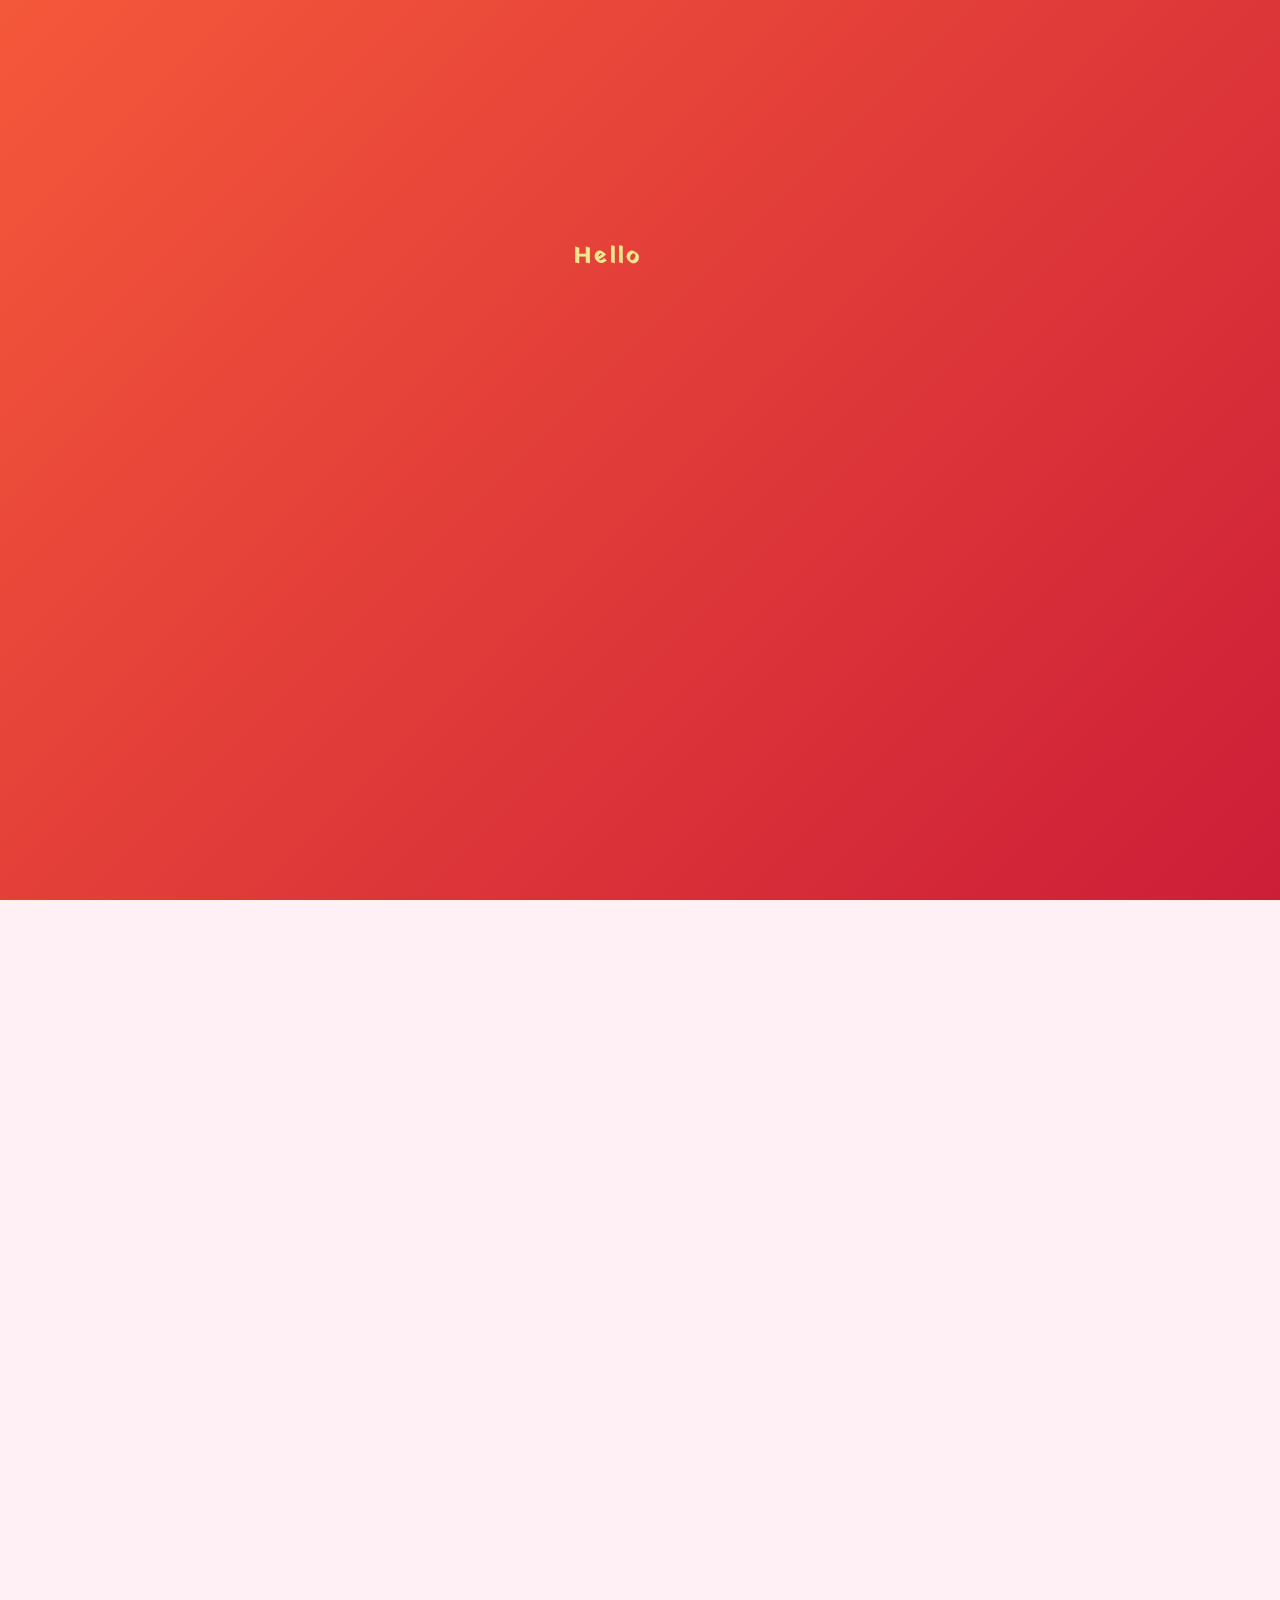
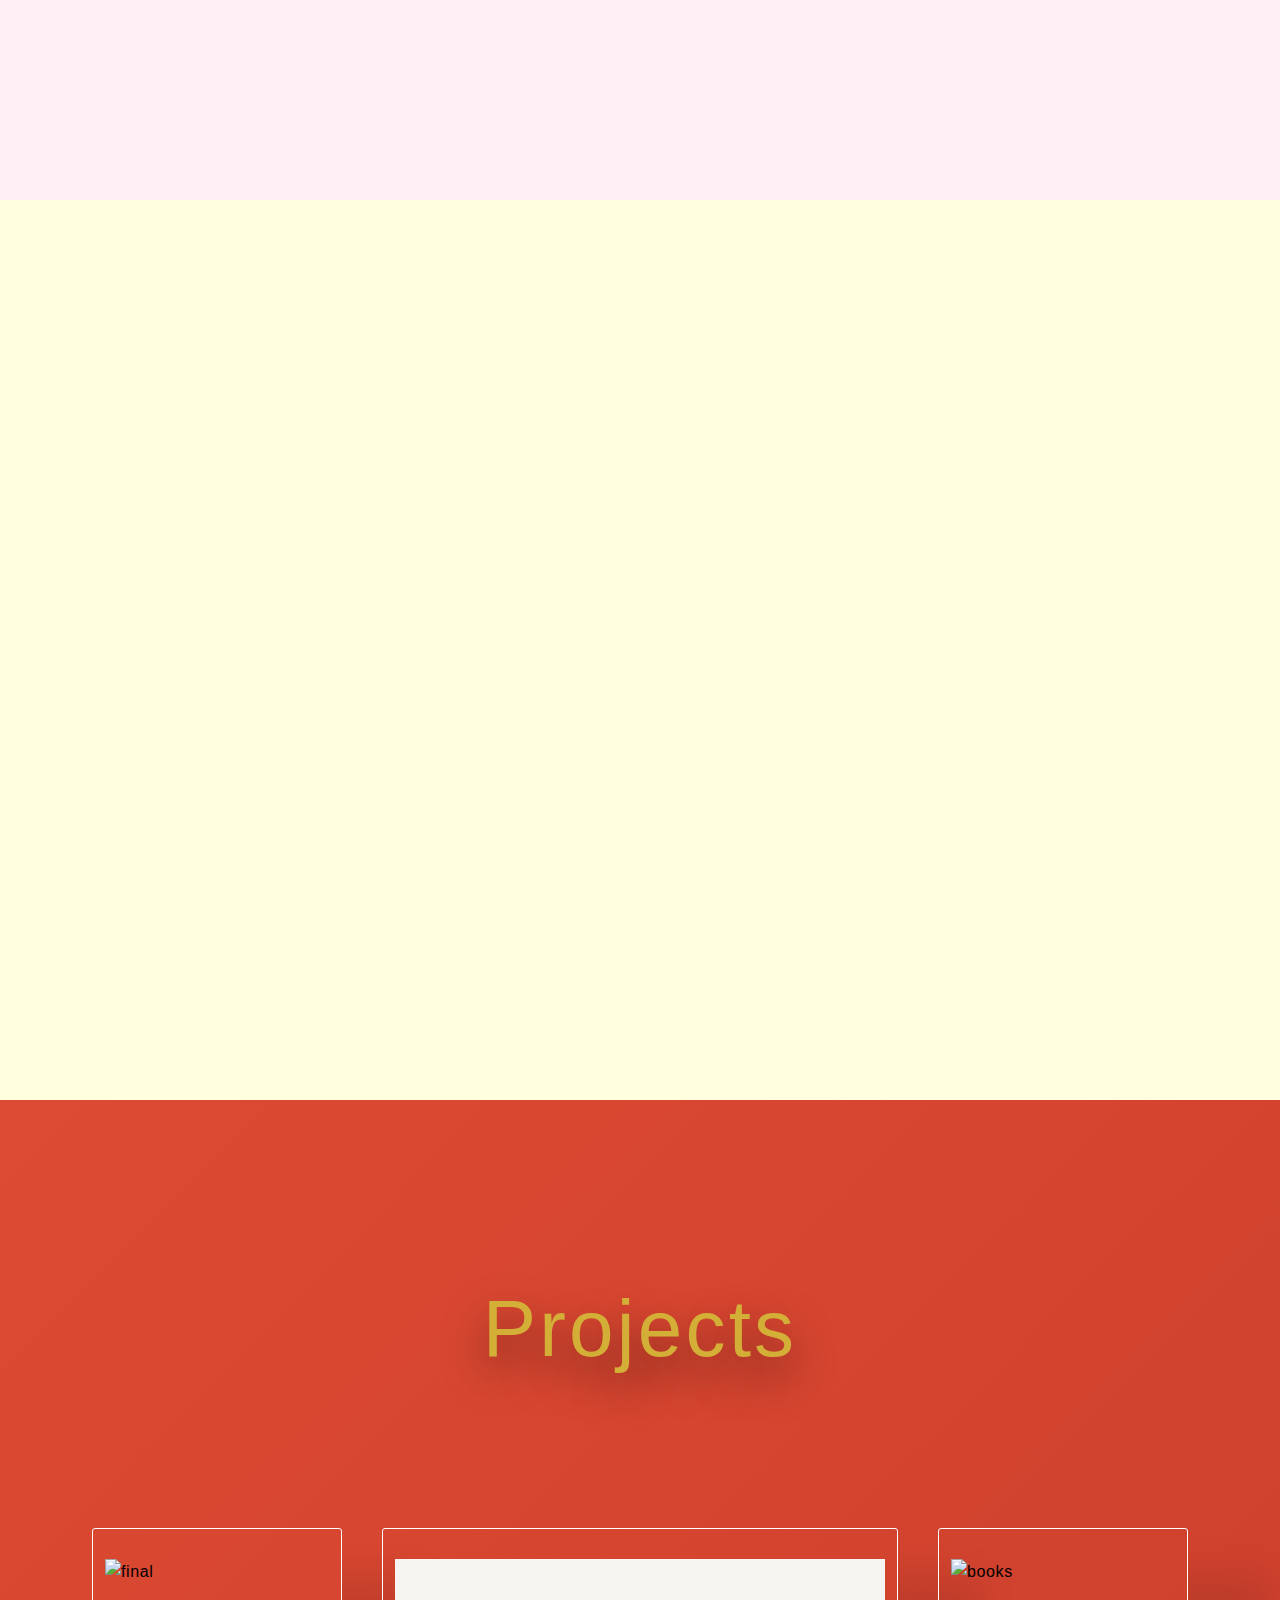
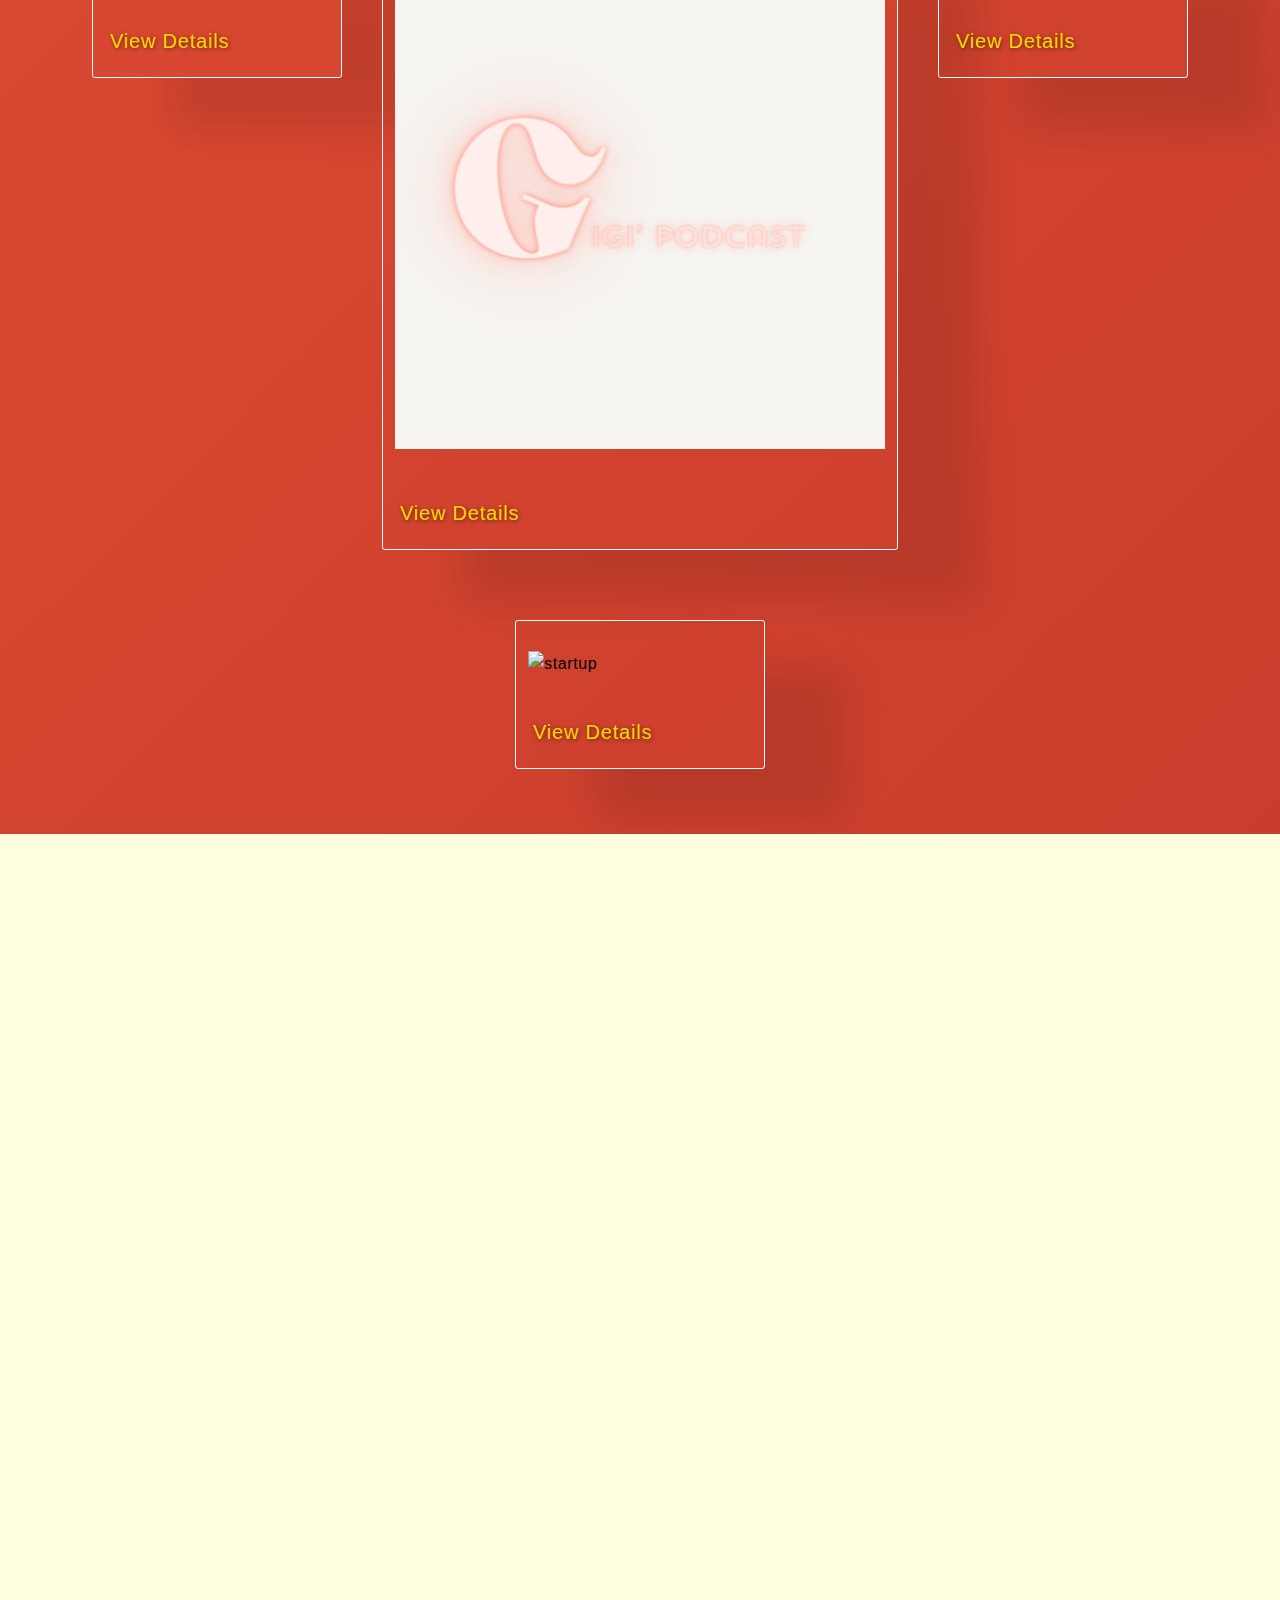
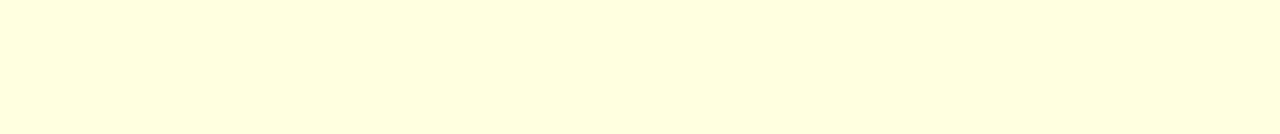
==== index.html @ 216051d7 "new" ====
<!DOCTYPE html>
<html>
 <head>
  <meta charset="utf-8">
  <meta name="viewport" content="initial-scale=1, width=device-width">
  <link rel="preconnect" href="https://fonts.googleapis.com">
  <link rel="preconnect" href="https://fonts.gstatic.com" crossorigin>
  <link href="https://fonts.googleapis.com/css2?family=Yatra+One&display=swap" rel="stylesheet">
  <link rel="stylesheet" href="https://cdnjs.cloudflare.com/ajax/libs/font-awesome/4.7.0/css/font-awesome.min.css">
  <script src="https://kit.fontawesome.com/528f354b3f.js" crossorigin="anonymous"></script>
  <link href="https://cdn.jsdelivr.net/npm/bootstrap@5.1.3/dist/css/bootstrap.min.css" integrity="sha384-1BmE4kWBq78iYhFldvKuhfTAU6auU8tT94WrHftjDbrCEXSU1oBoqyl2QvZ6jIW3" rel="stylesheet">
  <script src="https://cdn.jsdelivr.net/npm/bootstrap@5.1.3/dist/js/bootstrap.bundle.min.js" integrity="sha384-ka7Sk0Gln4gmtz2MlQnikT1wXgYsOg+OMhuP+IlRH9sENBO0LRn5q+8nbTov4+1p"></script>
  <link href="styles.css" rel="stylesheet">
  <link rel="icon" href="logo2.png" type="image/x-icon">
  <script src="https://ajax.googleapis.com/ajax/libs/jquery/3.7.1/jquery.min.js"></script>
 </head>
 <body>
  <!-- Main section -->
<!-- Main section -->
<div class="section top-section  ">
    <div class="content-container content-theme-dark">
     <div class="content-inner">
      <div class="content-center">
       <div class="row justify-content-center">
        <div class="loading">
         <div class="col-12 text-center mb-2">
          <div class="intro">Hello <span>I am</span>
          </div>
         </div>
         <h1 class="col-12 text-center text-word">
          <span>Eter Nada Lassoued</span>
         </h1>
         <div class="col-12 text-center mb-2">
          <div class="typed">
           <span>
            <svg width="100%" height="100%">
             <text x="50%" y="60%" text-anchor="middle"> a Web Developer </text>
            </svg>
           </span>
          </div>
         </div>
         <div class="col-12 text-center mt-4 mt-lg-5">
          <p>
           <a href="#section1">
            <span class="about hover-target">About Me</span>
           </a>
           <span class="resume hover-target">
            <a href="resume.pdf" target="_blank"> Resume</a>
           </span>
              
           <span class="resume hover-target">
            <a href="#section2" >Projects</a>
           </span>
          </p>
         </div>
        </div>
       </div>
      </div>
     </div>
    </div>
   </div>

  <!-- Main section -->
  <!-- about me section -->
   <div class="section bottom-section  js-scroll fade-in" id="section1">
    <div class="content-container content-theme-neutral">
     <div class="content-inner">
      <div class="content-center">
       <h1>About me</h1>
       <hr style="height:2px;border-width:0;color:gray;background-color:gray">
       <p>Hello! I’m a full-stack developer. I learned to code during my high school computer science major. 
        Now, I find joy in transforming ideas into functional, beautiful websites and software.
           </p>
      </div>
     </div>
    </div>
   </div>

 <!-- skill section -->
   <div class="section bottom-section js-scroll fade-in">
    <div class="content-container content-theme-light">
     <div class="content-inner">
      <div class="content-center">
       <h1> Skills</h1>
       <!-- Example row of columns -->
       <div class="row">
        <div class="col-md-4">
         <section class="mb-4">
          <ul style="list-style-type: none; display: flex;   gap: 30px;  ">
           <li>
            <img src="icon/html.png" alt="html" style="max-width:100%;height:auto;">
           </li>
           <li>
            <img src="icon/css.png" alt="css" style="max-width:100%;height:auto;">
           </li>
           <li>
            <img src="icon/js.png" alt="javascript" style="max-width:100%;height:auto;">
           </li>
           <li>
            <img src="icon/python.png" alt="python" style="max-width:100%;height:auto;">
           </li>
           <li>
            <img src="icon/sql.png" alt="Dsql" style="max-width:100%;height:auto;">
           </li>
           <li>
            <img src="icon/jinja.png" alt="jinja" style="max-width:100%;height:auto;">
           </li>
          
          </ul>
         </section>
        </div>
       </div>
       <hr>
      </div>
     </div>
    </div>
   </div>
 <!-- project section -->
 <section id="product1" class="section-p1">
  <!-- Heading for the project section -->
  <div class="title-1">Projects</div>
  <!-- Container for the  items -->
  <div class="pro-container">
   <div class="part">
    <ul class="row">
     <!-- Individual product item -->
     <li class="col-xs-6 col-md-3">
      <div class="pro">
       <!-- Displaying the product cover image -->
       <img src="booksbrightness/duck.webp" alt="final">
       <!-- Details of the product -->
       <div class="des">
        <a href="final.html" target="_blank">View Details </a>
       </div>
      </div>
     </li>
     <li class="col-xs-6 col-md-3">
      <div class="pro">
       <!-- Displaying the product cover image -->
       <img src="booksbrightness/gigilogo.png" alt="gigi">
       <!-- Details of the product -->
       <div class="des">
        <a href="gigi.html" target="_blank">View Details </a>
       </div>
      </div>
     </li>
     <li class="col-xs-6 col-md-3">
      <div class="pro">
       <!-- Displaying the product cover image -->
       <img src="booksbrightness/b.png" alt="books">
       <!-- Details of the product -->
       <div class="des">
        <a href="booksbrightness.html" target="_blank">View Details </a>
       </div>
      </div>
     </li>
     <li class="col-xs-6 col-md-3">
      <div class="pro">
       <!-- Displaying the product cover image -->
       <img src="booksbrightness/chababin.jpeg" alt="startup">
       <!-- Details of the product -->
       <div class="des">
        <a href="chababin.html" target="_blank">View Details </a>
       </div>
      </div>
     </li>
     </ul>
    </div>
  </div>
 </section>


   <!-- footer section -->
   <div class="section bottom-section  js-scroll fade-in">
    <div class="content-container content-theme-light">
     <div class="content-inner">
      <div class="content-center">
       <!-- footer and social media section -->
       <div class="footer">
        <div class="contact">
         <p>Contact me</p>
         <p>

          <a href="https://www.linkedin.com/in/eter-nada-9a457a2bb/" target="_blank">
           <i class="fa-brands fa-linkedin"></i>
          </a>
          <a href="https://github.com/tarenjk24" target="_blank">
           <i class="fa-brands fa-github"></i>
          </a>
         </p>
        </div>
        <div class="copyright">
         <p>© 2024 created by Eter7 </p>
        </div>
       </div>
      </div>
     </div>
    </div>
   </div>
 </body>
</html>
---- styles.css ----
*,
*:before,
*:after {
 box-sizing: border-box;
 position: relative;
 letter-spacing: 0.04em;
 margin: 0;
 padding: 0;
 border: none;
}
html {
    scroll-behavior: smooth;
  }

body {
 font-family: "Poppins", sans-serif;

 line-height: 1.6;

 margin: 0;
 background-image: linear-gradient(135deg, #f4583a 0%, #65000b 100%);
 animation: gradient 10s 1 linear;
 background-size: 200% 300%;
 scroll-behavior: smooth;
 overflow-y: auto;
}
/* background */
@keyframes gradient {
 0% {
  background-position: 100% 0%;
 }
 50% {
  background-position: 50% 100%;
 }
}

a {
  text-decoration: none;
    color: white;
 cursor: pointer;
}
a:hover {
 text-decoration: none;
}

/* projects*/
.area {
	width: 100%;
	height: 199vh;
	position: relative;
	justify-content: center;
	margin-top: 1em;
	text-align: center;
  }
  .des a {
	padding: 5px;
	font-size: 20px;
	font-weight: 400;
	color: gold;
	text-shadow: 1px 1px 4px rgba(0, 0, 0, 0.5); /* Horizontal offset, vertical offset, blur radius, and color */
	text-decoration: none; /* Removes the underline */
  }
  .des a:hover {
	color: darkgoldenrod; /* Darker shade of gold for hover effect */
	transform: scale(1.05); /* Slightly increases the size */
  }
  /* Styling for title-1 */
  .title-1 {
	padding: 5px;
	font-size: 80px;
	font-weight: 400;
	color: #d4af37;
	text-shadow: 0 20px 40px rgba(0, 0, 0, 0.5);
	position: relative;
	justify-content: center;
	margin-top: 2em;
	text-align: center;
  }
  /* Styling for pro-container  and its parts*/
  .pro-container {
	padding-top: 10px;
	align-items: center;
	justify-content: center;
	flex-wrap: wrap;
	margin-top: 100px;
	padding: 0 5px 20px 5px;
  }
  #product1 .part {
	width: 100%;
	min-width: 250px;
	padding: 10px 12px;
	margin: 15px 0;
	height: fit-content;
	box-sizing: border-box;
  }
  #product1 .pro {
	width: 100%;
	min-width: 250px;
	padding: 10px 12px;
	border: 0.5px solid white;
	border-radius: 3px;
	box-shadow: rgba(0, 0, 5, 0.1) 80px 50px 40px 1px;
	margin: 15px 0;
	transition: 0.2s ease;
  }
  #product1 .pro:hover {
	box-shadow: 20px 20px 30px rgba(0, 0, 0, 0.6);
  }
  #product1 .pro img {
	align-items: center;
	justify-content: center;
	width: 100%;
	border-radius: 20px;
  }
  #product1 .part .col-xs-6 {
	padding: 20px;
  }
  .row {
	display: flex;
	flex-wrap: wrap;
	margin: -15px;
	justify-content: center;
  }

  /* Styles image size */
  .row img {
	width: 50px;
	height: 60vh;
	padding-top: 20px;
	padding-bottom: 30px;
  }
  span {
	padding-top: 30px;
	margin-bottom: 20px;
  }
  #product1 .pro .des {
	text-align: start;
	padding: 10px 0;
  }
  #product1 .pro .des span {
	color: black;
	font-size: 12px;
  }
  #product1 .pro .des h5 {
	padding-top: 7px;
	color: black;
	font-size: 14px;
  }
  #product1 .pro .des h4 {
	padding-top: 7px;
	color: gold;
	font-size: 15px;
	font-weight: 700;
  }
  .col-xs-6 {
	list-style-type: none;
  }



  /* hero section */
  .text-word {
    text-align: center;
    color: #f0e68c;
    font-size: 5vw;
    line-height: 1;
    font-weight: 900;
  }
  .intro,
  .typed {
    font-family: "Yatra One", system-ui;
    letter-spacing: 3px;
    font-size: 25px;
    line-height: 1;
    font-weight: 700;
    text-align: center;
    color: #f0e68c;
  }

  /* text animation start */
  svg text {
    color: #ffa5d8;
    font-size: 20px;
    font-weight: 700;
    letter-spacing: 5px;
    stroke: #d4af37;
    font-size: 25px;
    font-weight: 700;
    stroke-width: 3;

    animation: textAnimate 5s infinite alternate;
  }
  @keyframes textAnimate {
    0% {
      stroke-dasharray: 0 50%;
      stroke-dashoffset: 20%;
      fill: hsl(203, 65, 84);
    }

    100% {
      stroke-dasharray: 50% 0;
      stroke-dashoffstet: -20%;
      fill: hsla(189, 68%, 75%, 0%);
    }
  }

  /* loading animation start */
  .loading {
    transform: scale(0.92);
    animation: scale 3s forwards cubic-bezier(0.5, 1, 0.89, 1);
  }
  @keyframes scale {
    100% {
      transform: scale(1);
    }
  }

  span {
    display: inline-block;
    opacity: 0;
  }
  span:nth-child(1) {
    animation: fade-in 0.8s 0.1s forwards cubic-bezier(0.11, 0, 0.5, 0);
  }
  span:nth-child(2) {
    animation: fade-in 0.8s 0.2s forwards cubic-bezier(0.11, 0, 0.5, 0);
  }
  span:nth-child(3) {
    animation: fade-in 0.8s 0.3s forwards cubic-bezier(0.11, 0, 0.5, 0);
  }
  span:nth-child(4) {
    animation: fade-in 0.8s 0.4s forwards cubic-bezier(0.11, 0, 0.5, 0);
  }
  span:nth-child(5) {
    animation: fade-in 0.8s 0.5s forwards cubic-bezier(0.11, 0, 0.5, 0);
  }
  @keyframes fade-in {
    100% {
      opacity: 1;
      filter: blur(0);
    }
  }
  /*end animation*/

  /* paragraph design*/
  .top-section p {
    text-align: center;
    font-size: 15px;
    line-height: 20px;
    font-weight: 500;
    color: #fff;
    letter-spacing: 1px;
  }
  .top-section p span {
    font-family: "Yatra One", system-ui;
    margin-left: 15px;
    margin-right: 15px;
    position: relative;
    display: inline-block;
    cursor: pointer;
    padding-bottom: 35px;
  }
  .top-section p span:before {
    position: absolute;
    content: "";
    bottom: 10px;
    left: 50%;
    height: 30px;
    width: 30px;
    margin-left: -15px;
    z-index: -1;
    background-repeat: no-repeat;
    background-position: center;
    background-size: 30px 30px;
    background-image: url("http://www.ivang-design.com/svg-load/portfolio/down.svg");
    opacity: 0.2;
    -webkit-transition: all 200ms linear;
    transition: all 200ms linear;
  }
  .top-section p span:hover:before {
    opacity: 1;
    bottom: 5px;
  }

/* position */
  .top-section {
    position: absolute;
    width: 100%;
    left: 0;
    top: 50%;
  }


  /* main Section */
  .section {
    height: 100vh;
    min-height: 500px;
    position: relative;
  }

  /* Containers */
  .content-container {
    position: absolute;
    top: 0;
    right: 0;
    bottom: 0;
    left: 0;
    z-index: 2;
    clip: rect(auto, auto, auto, auto);
    pointer-events: none;
  }
  .content-inner {
    position: fixed;
    top: 0;
    left: 0;
    right: 0;
    height: 100%;
    padding: 0;
    z-index: 99;
    -webkit-transform: translateZ(0);
    transform: translateZ(0);
    -webkit-backface-visibility: hidden;
    backface-visibility: hidden;
    will-change: transform;
    -webkit-perspective: 1000;
    perspective: 1000;
    pointer-events: all;
  }
  .content-center {
    height: 100%;
    display: flex;
    align-items: center;
    justify-content: center;
    flex-direction: column;
  }


  /* Aesthetics */
  .top-section {
    background: linear-gradient(135deg, #f4583a 0%, #cd1e38 100%);
  }
  .bottom-section {
    background: #ffffe0;
  }
  .content-theme-neutral {
    background: #fff0f5;
  }

  /* main section */

  .content-theme-dark h1 {
    padding: 10px;
    font-size: 50px;
    font-weight: 900;
    text-transform: uppercase;
    text-align: center;
    animation: moving-border 5s infinite;
    
  }
  /* name animation start */
  @keyframes moving-border {
    0% {
      color: #fdfd96;
    }
    25% {
      color: #fdfd96;
    }
    50% {
      color: #d4af37;
    }
    75% {
      color: #c5b358;
    }
    100% {
      color: #d4af37;
    }
  }
  .content-theme-dark p {
    color: #fea98d;
  }

/* light themed */
/* title */
  .content-theme-light h1 {
    padding: 20px;
    font-size: 100px;
    font-weight: 200;
    color: #d4af37;
    
  }
  /* paragraph*/
  .content-theme-light p {
  
    padding: 10px;
    color: #1b1b1b;
    
   
    font-weight: 300;
    line-height: 23px;
  }

  /* neutral themed */

  .content-theme-neutral h1 {
    color: #f4583a;
    font-size: 55px;
    font-weight: 200;
  }

  .content-theme-neutral p {
    padding: 10px;
    color: #1b1b1b;
 
    font-weight: 300;
    line-height: 23px;
  }


  /* scrolling effects  */

  .js-scroll {
      transition: opacity 500ms;
  }

  .js-scroll.scrolled {
    opacity: 1;
  }
  .scrolled.fade-in {
    animation: fade-in 1s ease-in-out both;
  }

  /* project section */

  img {
    width: 100%;
    height: auto;
  }


  /* Here we go */

  .portfolio {
    width: 350px;
    margin: 50px auto;

    display: grid;
    grid-gap: 15px;
  }

  .portfolio-item {
    position: relative;
    object-fit: cover;
    width: 100%;
    height: 100%;
  }

  /* footer */

  .footer {
    text-align: center;
    padding: 0.9rem 0;
  }

  .copyright {
    font-weight: 100;
    font-size: 0.75rem;
    margin: 0.25rem 0;
    color: #c0c0cb;
  }
  .contact {
    font-weight: 700;
    font-size: 30px;
    margin: 0.25rem 0;
    color: #c0c0cb;
    text-transform: uppercase;
  }
  .contact i {
    margin: 0 10px;
  }
  .footer a {
    text-decoration: none;
    color: inherit;
  }
  .fa-brands.fa-linkedin {
    font-size: 32px;
    transition: color 0.3s, transform 0.3s;
  }
  .fa-brands.fa-linkedin:hover {
    color: #3b5998; /* Facebook's brand color */
    transform: scale(1.1); /* Slightly increase the icon size */
  }
  .fa-brands.fa-github {
    font-size: 32px;
    transition: color 0.3s, transform 0.3s;
  }
  .fa-brands.fa-github:hover {
    color: black; /* Facebook's brand color */
    transform: scale(1.1); /* Slightly increase the icon size */
  }

  /* footer end */

  /* scrolling effects */
  @keyframes fade-in {
    0% {
      opacity: 0;
    }
    100% {
      opacity: 1;
    }
  }

/* Responsive adjustments */

  @media (max-width: 1200px) {
    .content-theme-dark h1 {
      font-size: 40px;
    }
    .content-theme-light h1 {
      font-size: 80px;
    }
    .content-theme-neutral h1 {
      font-size: 45px;
    }
    .container .box {
      width: 250px;
      height: 250px;
    }
  }

  @media (max-width: 992px) {
    .content-theme-dark h1 {
      font-size: 30px;
    }
    .content-theme-light h1 {
      font-size: 60px;
    }
    .content-theme-neutral h1 {
      font-size: 35px;
    }
    .container .box {
      width: 200px;
      height: 200px;
    }
  }

  @media (max-width: 768px) {
    .content-theme-dark h1 {
      font-size: 20px;
    }
    .content-theme-dark p {
      color: #ff7f50;
    }
    .content-theme-light h1 {
      font-size: 40px;
    }
    .content-theme-light p {
      color: #696969;
    }
    .content-theme-neutral h1 {
      font-size: 25px;
    }
    .container .box {
      width: 200px;
      height: 200px;
    }
  }

  @media (min-width: 750px) {
    .portfolio {
      width: 710px;
      margin: 50px auto;

      grid-template-columns: repeat(2, 1fr);
      grid-template-rows: 1fr;
    }

    .medium {
      grid-row: span 1;
    }

    .large {
      grid-row: span 2;
    }

    .wide {
      grid-column: span 2;
      grid-row: span 1;
    }
  }
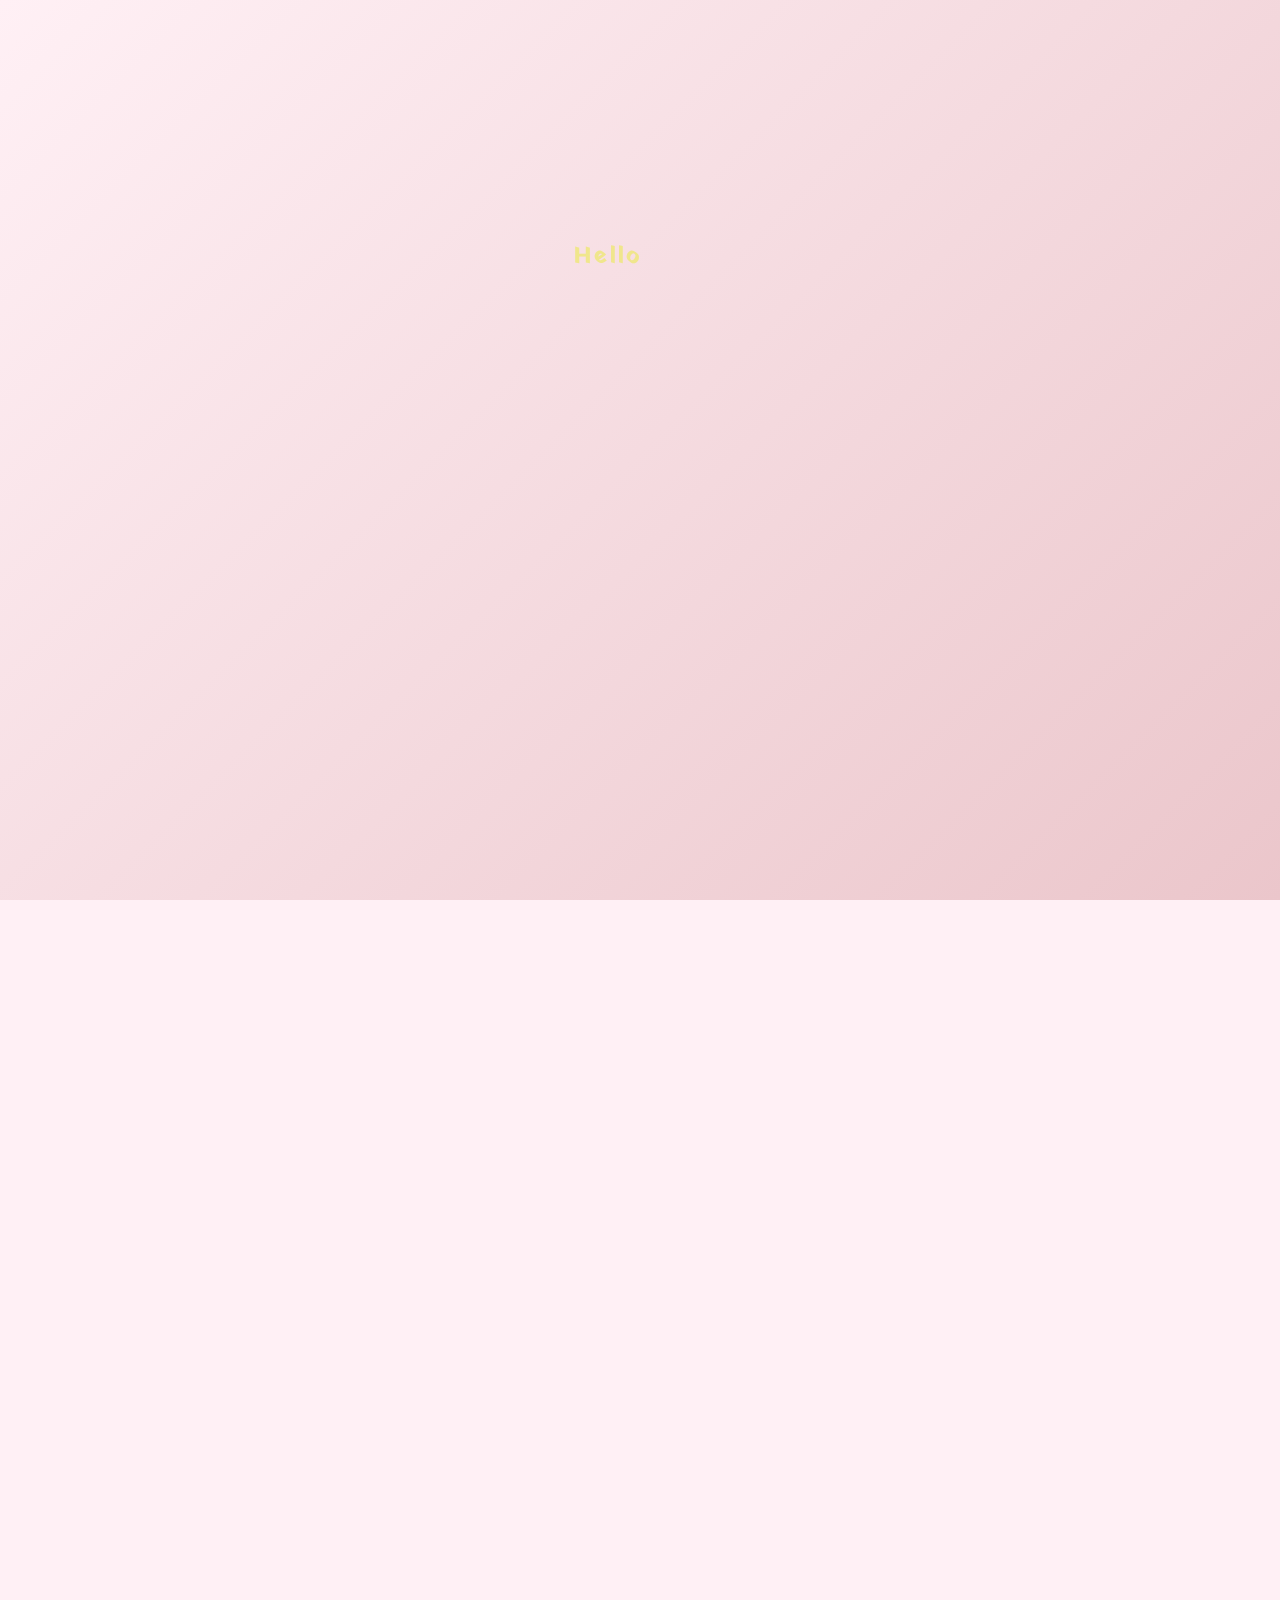
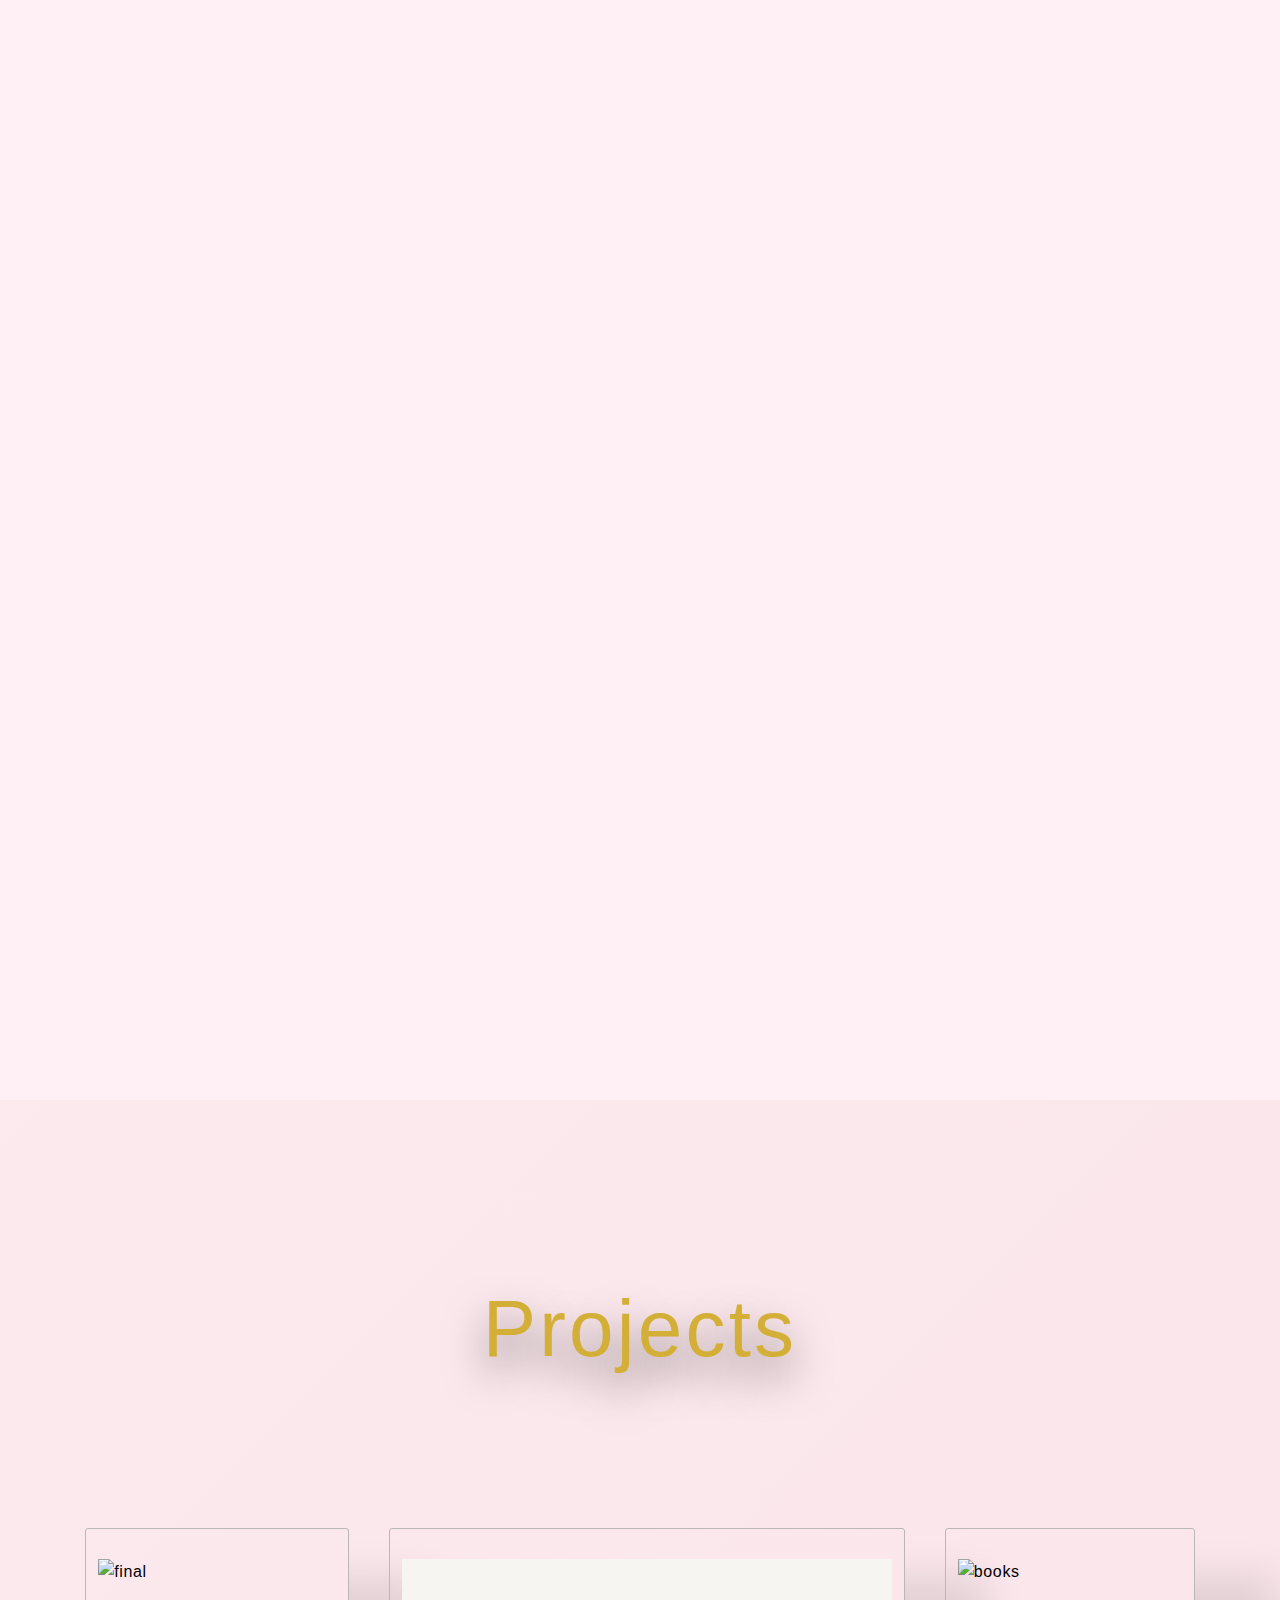
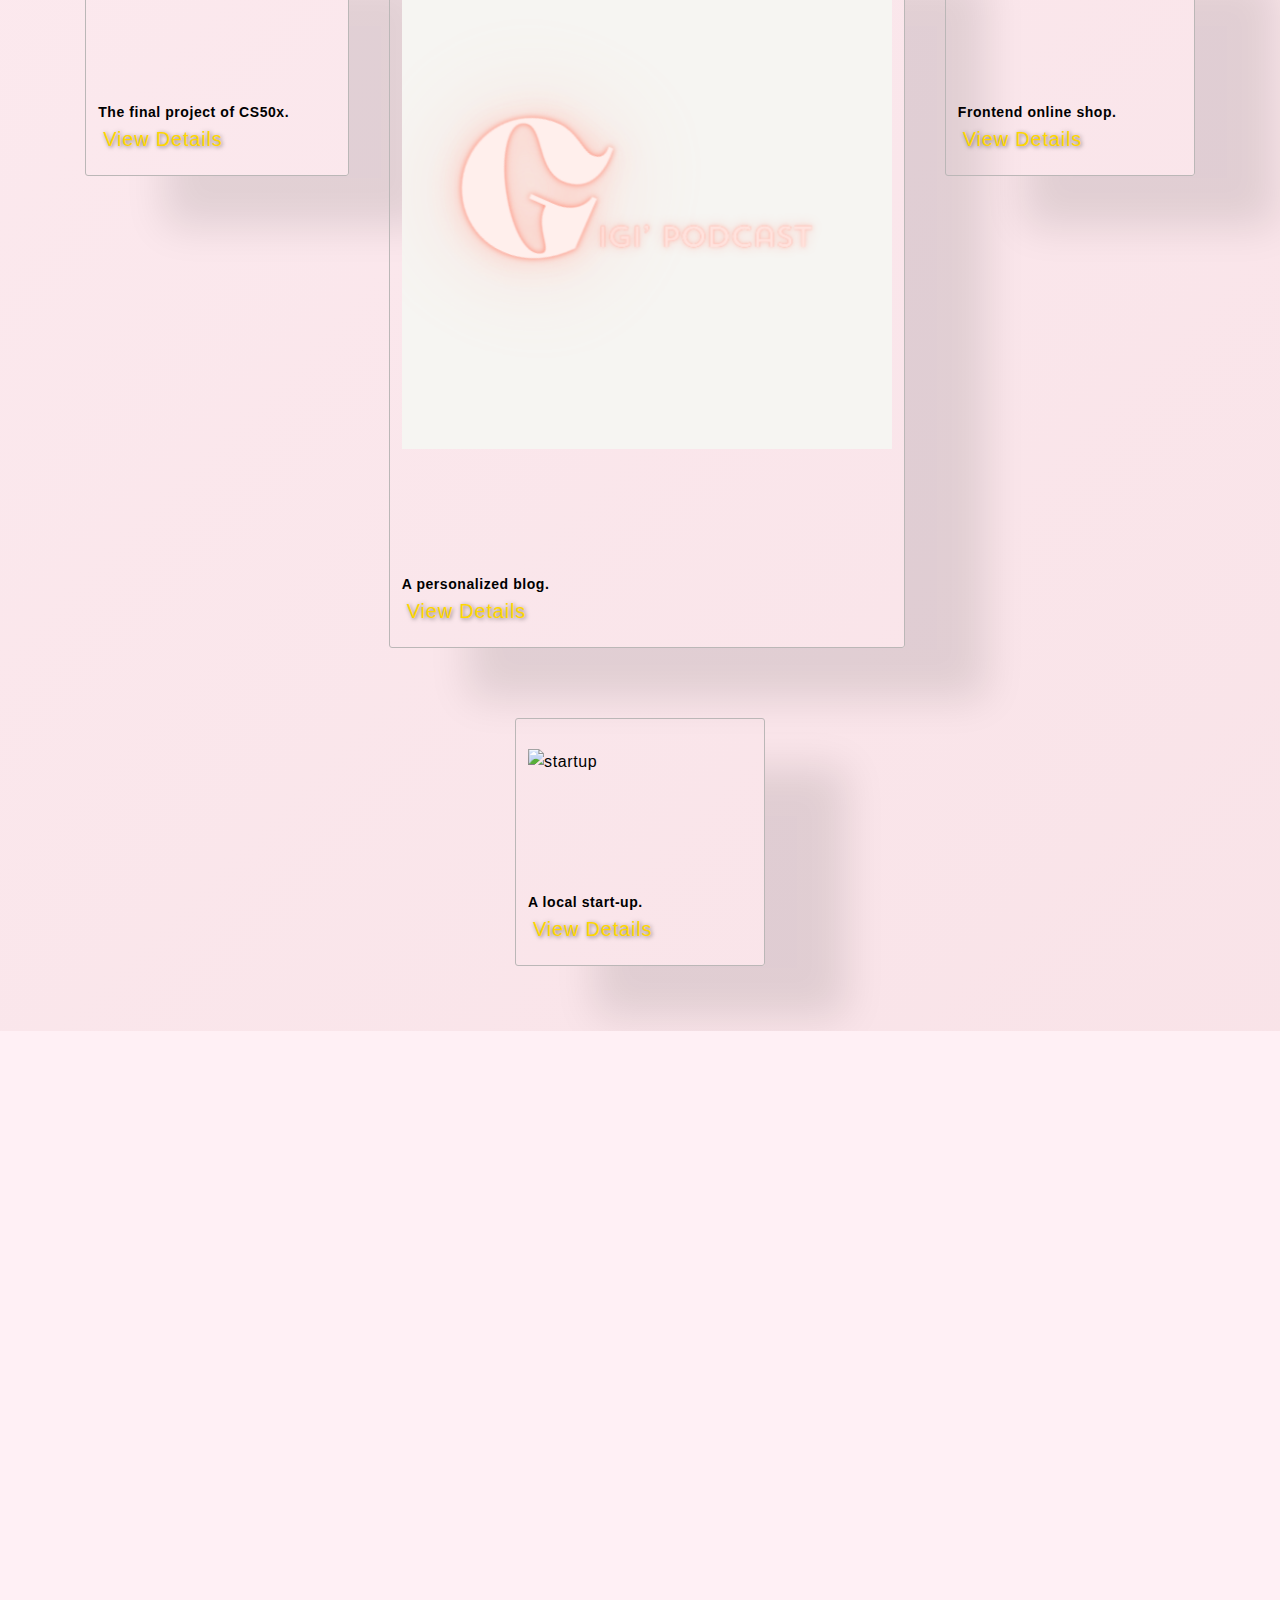
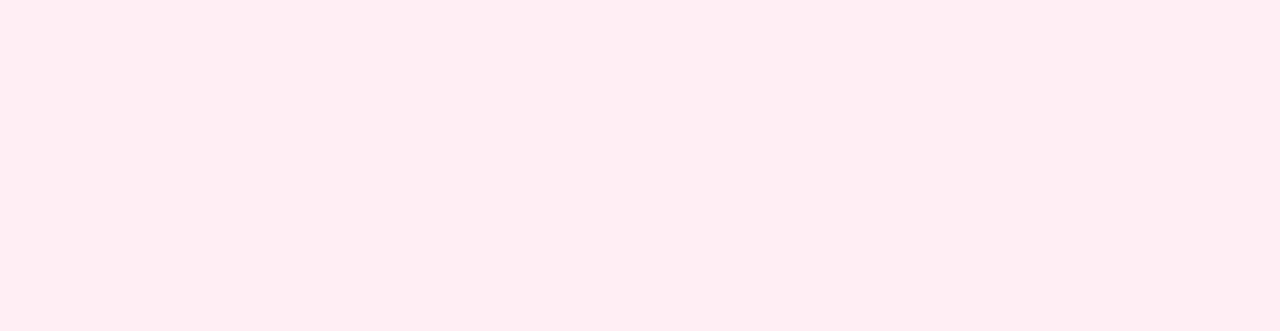
==== commit 75fd615b: "new" ====
--- a/index.html
+++ b/index.html
@@ -130,6 +130,14 @@
        <img src="booksbrightness/duck.webp" alt="final">
        <!-- Details of the product -->
        <div class="des">
+        <span> Python 
+          Djanjo
+          HTLM 
+          SQL
+          CSS
+          Bootstrap
+        </span>
+        <h5>The final project of CS50x.</h5>
         <a href="final.html" target="_blank">View Details </a>
        </div>
       </div>
@@ -140,6 +148,14 @@
        <img src="booksbrightness/gigilogo.png" alt="gigi">
        <!-- Details of the product -->
        <div class="des">
+        <span>  
+          
+          HTLM 
+          javascript
+          CSS
+          Bootstrap
+        </span>
+        <h5>A personalized blog.</h5>
         <a href="gigi.html" target="_blank">View Details </a>
        </div>
       </div>
@@ -150,6 +166,14 @@
        <img src="booksbrightness/b.png" alt="books">
        <!-- Details of the product -->
        <div class="des">
+        <span>  
+          
+          HTLM 
+          javascript
+          CSS
+          Bootstrap
+        </span>
+        <h5>Frontend online shop.</h5>
         <a href="booksbrightness.html" target="_blank">View Details </a>
        </div>
       </div>
@@ -160,6 +184,14 @@
        <img src="booksbrightness/chababin.jpeg" alt="startup">
        <!-- Details of the product -->
        <div class="des">
+        <span>  
+          
+          HTLM 
+          javascript
+          CSS
+          Bootstrap
+        </span>
+        <h5>A local start-up.</h5>
         <a href="chababin.html" target="_blank">View Details </a>
        </div>
       </div>
--- a/styles.css
+++ b/styles.css
@@ -18,7 +18,8 @@
  line-height: 1.6;
 
  margin: 0;
- background-image: linear-gradient(135deg, #f4583a 0%, #65000b 100%);
+ background: linear-gradient(135deg, #fff0f5 0%, #ebc6cb 100%);
+
  animation: gradient 10s 1 linear;
  background-size: 200% 300%;
  scroll-behavior: smooth;
@@ -97,7 +98,7 @@
 	width: 100%;
 	min-width: 250px;
 	padding: 10px 12px;
-	border: 0.5px solid white;
+	border: 0.5px solid rgb(187, 183, 183);
 	border-radius: 3px;
 	box-shadow: rgba(0, 0, 5, 0.1) 80px 50px 40px 1px;
 	margin: 15px 0;
@@ -337,10 +338,10 @@
 
   /* Aesthetics */
   .top-section {
-    background: linear-gradient(135deg, #f4583a 0%, #cd1e38 100%);
+    background: linear-gradient(135deg, #fff0f5 0%, #ebc6cb 100%);
   }
   .bottom-section {
-    background: #ffffe0;
+    background: #fff0f5;
   }
   .content-theme-neutral {
     background: #fff0f5;
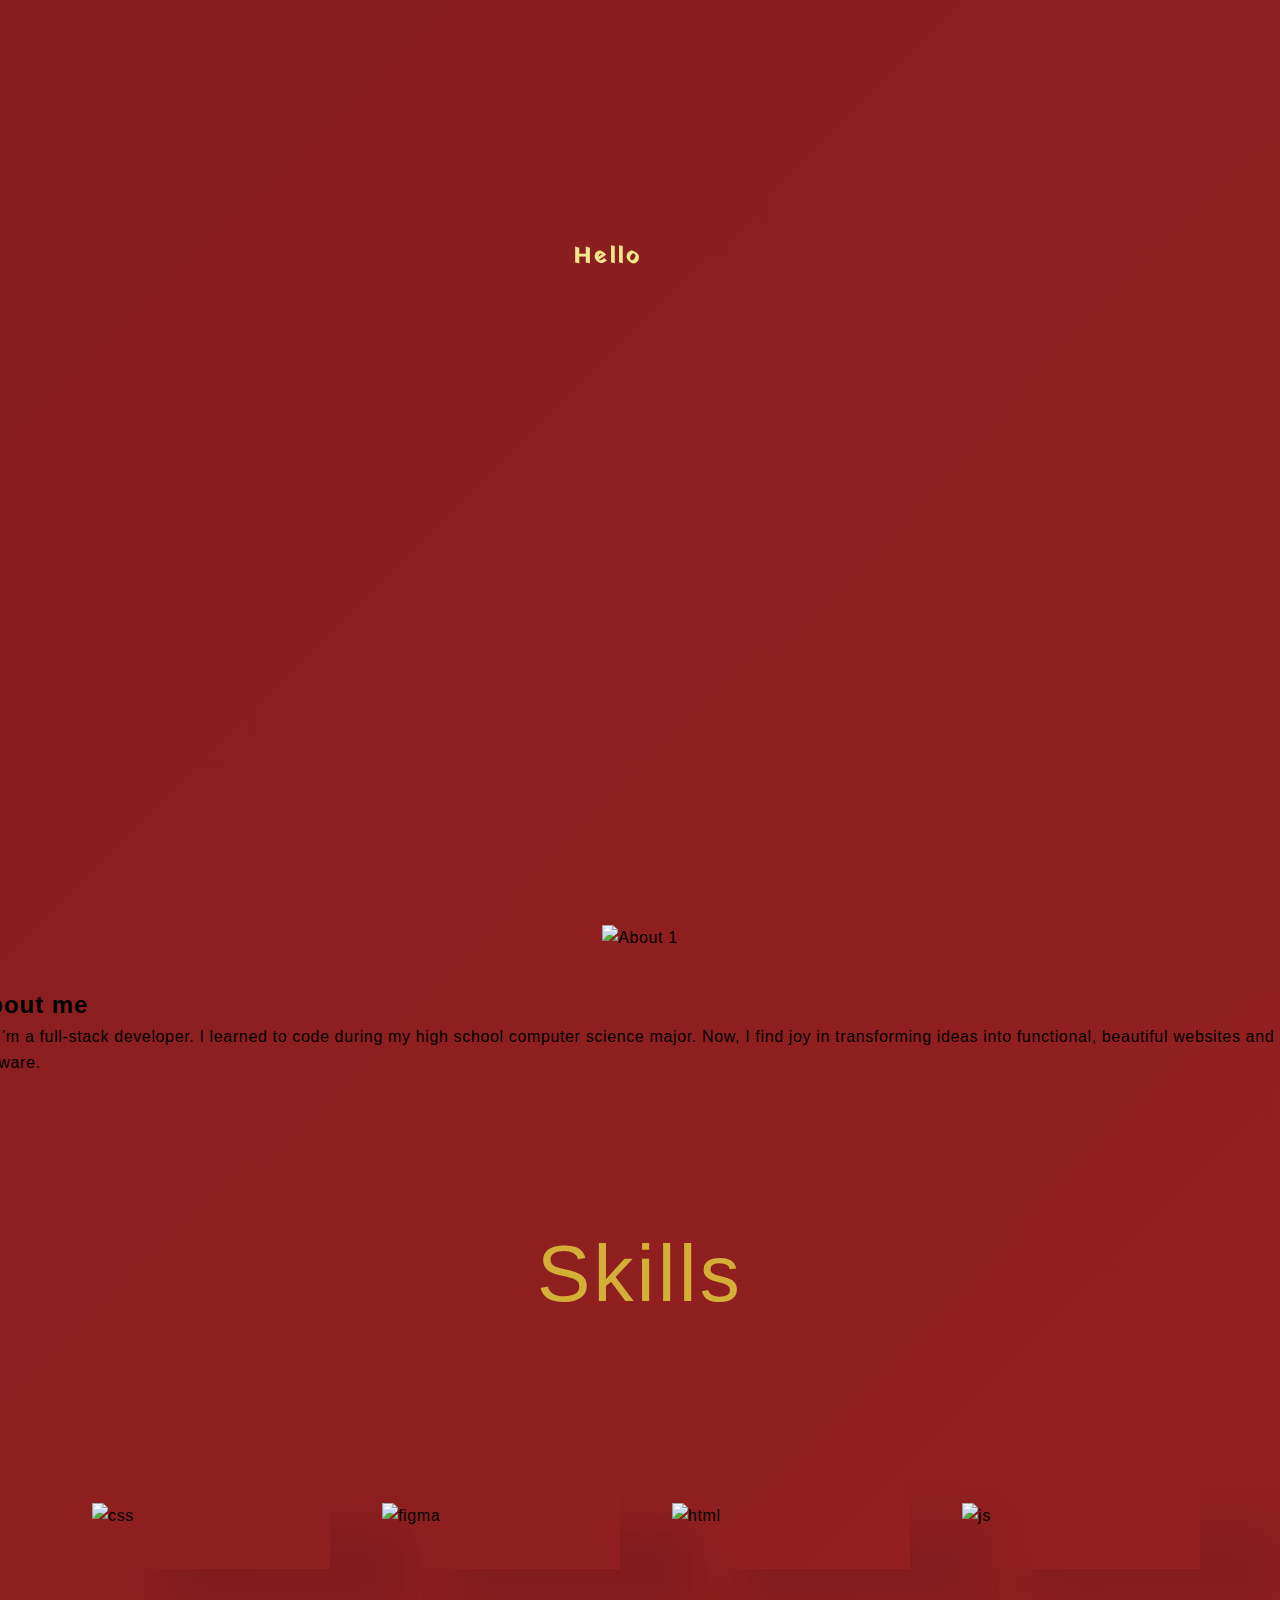
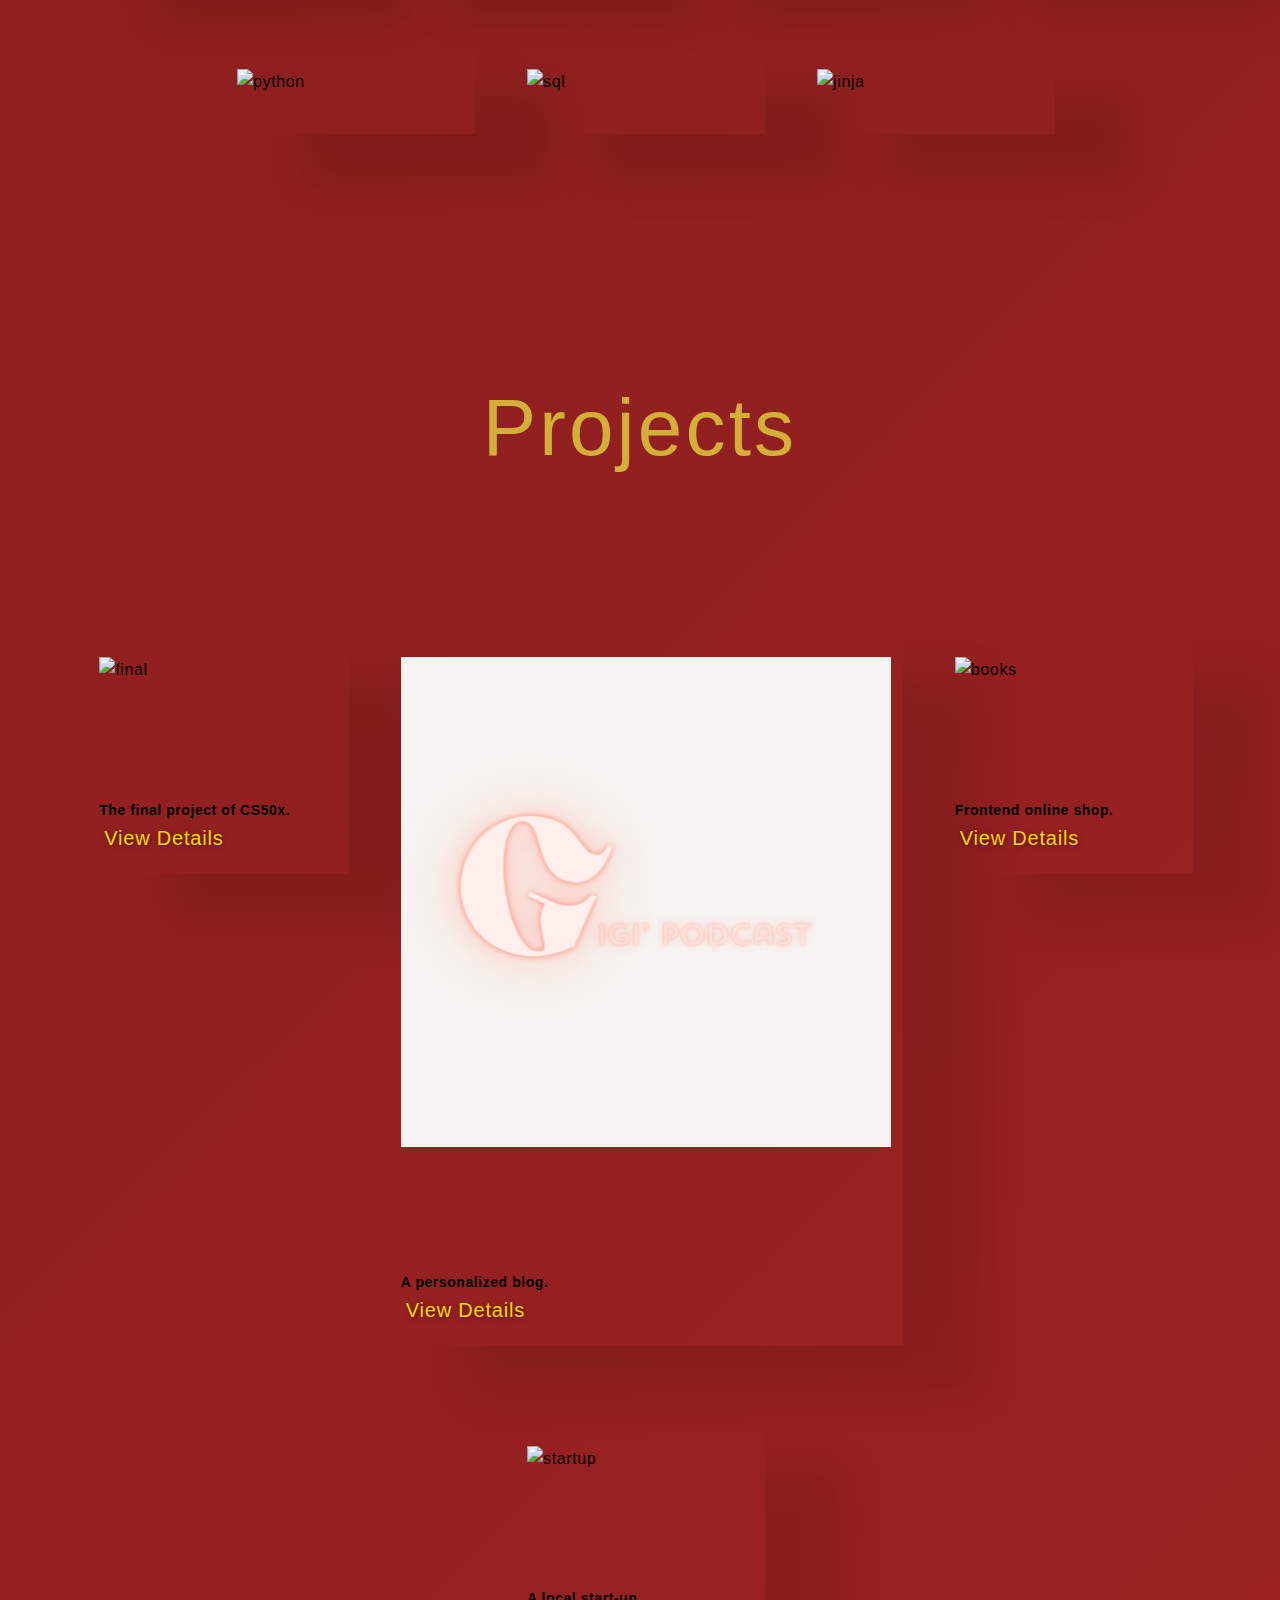
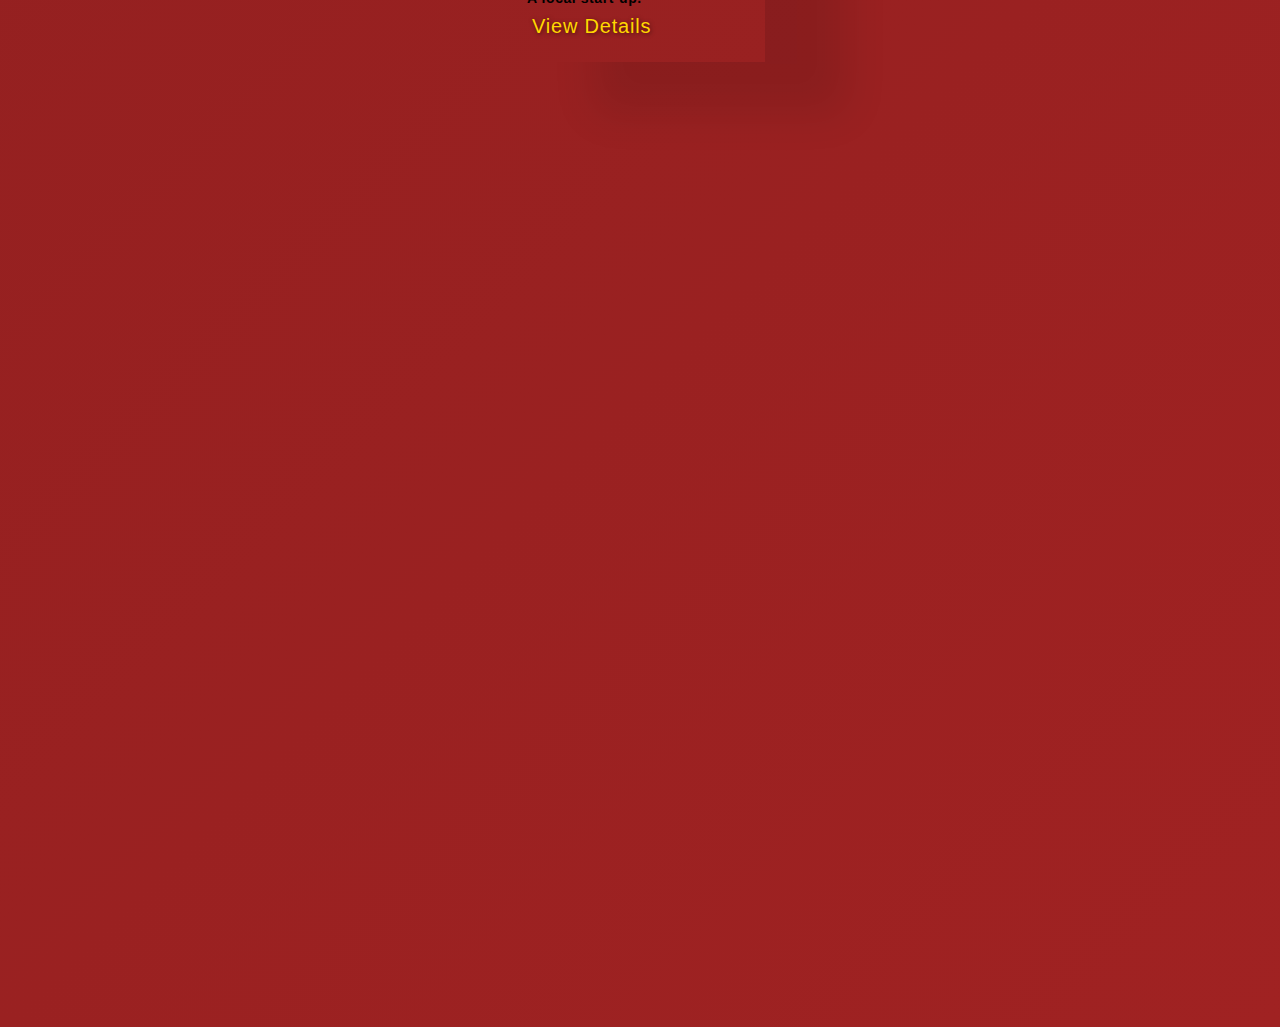
==== commit bf79cbb2: "see" ====
--- a/index.html
+++ b/index.html
@@ -1,233 +1,228 @@
 <!DOCTYPE html>
 <html>
- <head>
-  <meta charset="utf-8">
-  <meta name="viewport" content="initial-scale=1, width=device-width">
-  <link rel="preconnect" href="https://fonts.googleapis.com">
-  <link rel="preconnect" href="https://fonts.gstatic.com" crossorigin>
-  <link href="https://fonts.googleapis.com/css2?family=Yatra+One&display=swap" rel="stylesheet">
-  <link rel="stylesheet" href="https://cdnjs.cloudflare.com/ajax/libs/font-awesome/4.7.0/css/font-awesome.min.css">
-  <script src="https://kit.fontawesome.com/528f354b3f.js" crossorigin="anonymous"></script>
-  <link href="https://cdn.jsdelivr.net/npm/bootstrap@5.1.3/dist/css/bootstrap.min.css" integrity="sha384-1BmE4kWBq78iYhFldvKuhfTAU6auU8tT94WrHftjDbrCEXSU1oBoqyl2QvZ6jIW3" rel="stylesheet">
-  <script src="https://cdn.jsdelivr.net/npm/bootstrap@5.1.3/dist/js/bootstrap.bundle.min.js" integrity="sha384-ka7Sk0Gln4gmtz2MlQnikT1wXgYsOg+OMhuP+IlRH9sENBO0LRn5q+8nbTov4+1p"></script>
-  <link href="styles.css" rel="stylesheet">
-  <link rel="icon" href="logo2.png" type="image/x-icon">
-  <script src="https://ajax.googleapis.com/ajax/libs/jquery/3.7.1/jquery.min.js"></script>
- </head>
- <body>
-  <!-- Main section -->
-<!-- Main section -->
-<div class="section top-section  ">
-    <div class="content-container content-theme-dark">
-     <div class="content-inner">
-      <div class="content-center">
-       <div class="row justify-content-center">
-        <div class="loading">
-         <div class="col-12 text-center mb-2">
-          <div class="intro">Hello <span>I am</span>
-          </div>
-         </div>
-         <h1 class="col-12 text-center text-word">
-          <span>Eter Nada Lassoued</span>
-         </h1>
-         <div class="col-12 text-center mb-2">
-          <div class="typed">
-           <span>
-            <svg width="100%" height="100%">
-             <text x="50%" y="60%" text-anchor="middle"> a Web Developer </text>
-            </svg>
-           </span>
-          </div>
-         </div>
-         <div class="col-12 text-center mt-4 mt-lg-5">
-          <p>
-           <a href="#section1">
-            <span class="about hover-target">About Me</span>
-           </a>
-           <span class="resume hover-target">
-            <a href="resume.pdf" target="_blank"> Resume</a>
-           </span>
-              
-           <span class="resume hover-target">
-            <a href="#section2" >Projects</a>
-           </span>
-          </p>
-         </div>
-        </div>
-       </div>
-      </div>
-     </div>
+  <head>
+    <meta charset="utf-8">
+    <meta name="viewport" content="initial-scale=1, width=device-width">
+    <link rel="preconnect" href="https://fonts.googleapis.com">
+    <link rel="preconnect" href="https://fonts.gstatic.com" crossorigin>
+    <link href="https://fonts.googleapis.com/css2?family=Yatra+One&display=swap" rel="stylesheet">
+    <link rel="stylesheet" href="https://cdnjs.cloudflare.com/ajax/libs/font-awesome/4.7.0/css/font-awesome.min.css">
+    <script src="https://kit.fontawesome.com/528f354b3f.js" crossorigin="anonymous"></script>
+    <link href="https://cdn.jsdelivr.net/npm/bootstrap@5.1.3/dist/css/bootstrap.min.css" integrity="sha384-1BmE4kWBq78iYhFldvKuhfTAU6auU8tT94WrHftjDbrCEXSU1oBoqyl2QvZ6jIW3" rel="stylesheet">
+    <script src="https://cdn.jsdelivr.net/npm/bootstrap@5.1.3/dist/js/bootstrap.bundle.min.js" integrity="sha384-ka7Sk0Gln4gmtz2MlQnikT1wXgYsOg+OMhuP+IlRH9sENBO0LRn5q+8nbTov4+1p"></script>
+    <link href="styles.css" rel="stylesheet">
+    <link rel="icon" href="logo2.png" type="image/x-icon">
+    <script src="https://ajax.googleapis.com/ajax/libs/jquery/3.7.1/jquery.min.js"></script>
+  </head>
+  <body>
+    <!-- Main section -->
+    <!-- Main section -->
+    <div class="section top-section  ">
+      <div class="content-container content-theme-dark">
+        <div class="content-inner">
+          <div class="content-center">
+            <div class="row justify-content-center">
+              <div class="loading">
+                <div class="col-12 text-center mb-2">
+                  <div class="intro">Hello <span>I am</span>
+                  </div>
+                </div>
+                <h1 class="col-12 text-center text-word">
+                  <span>Eter Nada Lassoued</span>
+                </h1>
+                <div class="col-12 text-center mb-2">
+                  <div class="typed">
+                    <span>
+                      <svg width="100%" height="100%">
+                        <text x="50%" y="60%" text-anchor="middle"> a Web Developer </text>
+                      </svg>
+                    </span>
+                  </div>
+                </div>
+                <div class="col-12 text-center mt-4 mt-lg-5">
+                  <p>
+                    <a href="#section1">
+                      <span class="about hover-target">About Me</span>
+                    </a>
+                    <span class="resume hover-target">
+                      <a href="resume.pdf" target="_blank"> Resume</a>
+                    </span>
+                    <span class="resume hover-target">
+                      <a href="#section2">Projects</a>
+                    </span>
+                  </p>
+                </div>
+              </div>
+            </div>
+          </div>
+        </div>
+      </div>
     </div>
-   </div>
-
-  <!-- Main section -->
-  <!-- about me section -->
-   <div class="section bottom-section  js-scroll fade-in" id="section1">
-    <div class="content-container content-theme-neutral">
-     <div class="content-inner">
-      <div class="content-center">
-       <h1>About me</h1>
-       <hr style="height:2px;border-width:0;color:gray;background-color:gray">
-       <p>Hello! I’m a full-stack developer. I learned to code during my high school computer science major. 
-        Now, I find joy in transforming ideas into functional, beautiful websites and software.
-           </p>
-      </div>
-     </div>
+    <!-- Main section -->
+    <section class="py-3 py-md-5" id="section">
+      <div class="container">
+        <div class="row gy-3 gy-md-4 gy-lg-0 align-items-lg-center">
+          <div class="col-12 col-lg-6 col-xl-5">
+            <img class="img-fluid rounded" loading="lazy" src="icon/coder.jpeg" alt="About 1" style="margin: 20px;">
+          </div>
+          <div class="col-12 col-lg-6 col-xl-7">
+            <div class="row justify-content-xl-center">
+              <div class="col-12 col-xl-11">
+                <h2 class="mb-3"> About me</h2>
+                <p class="mb-5"> Hi! I’m a full-stack developer. I learned to code during my high school computer science major. Now, I find joy in transforming ideas into functional, beautiful websites and software. </p>
+              </div>
+            </div>
+          </div>
+        </div>
+      </div>
+    </section>
+    <!-- skill section -->
+    <section id="product1" class="section-p1">
+      <!-- Heading for the project section -->
+      <div class="title-1">Skills</div>
+      <!-- Container for the  items -->
+      <div class="pro-container">
+        <div class="part">
+          <ul class="row">
+            <!-- Individual product item -->
+            <li class="col-xs-6 col-md-3">
+              <div class="pro">
+                <!-- Displaying the product cover image -->
+                <img src="icon/css.png" style="max-width:100%;height:auto;" alt="css">
+                <!-- Details of the product -->
+              </div>
+            </li>
+            <li class="col-xs-6 col-md-3">
+              <div class="pro">
+                <!-- Displaying the product cover image -->
+                <img src="icon/figma-2048.png" style="max-width:100%;height:auto;" alt="figma">
+                <!-- Details of the product -->
+              </div>
+            </li>
+            <li class="col-xs-6 col-md-3">
+              <div class="pro">
+                <!-- Displaying the product cover image -->
+                <img src="icon/html.png" style="max-width:100%;height:auto;" alt="html">
+                <!-- Details of the product -->
+              </div>
+            </li>
+            <li class="col-xs-6 col-md-3">
+              <div class="pro">
+                <!-- Displaying the product cover image -->
+                <img src="icon/js.png" style="max-width:100%;height:auto;" alt="js">
+                <!-- Details of the product -->
+              </div>
+            </li>
+            <li class="col-xs-6 col-md-3">
+              <div class="pro">
+                <!-- Displaying the product cover image -->
+                <img src="icon/python.png" style="max-width:100%;height:auto;" alt="python">
+                <!-- Details of the product -->
+              </div>
+            </li>
+            <li class="col-xs-6 col-md-3">
+              <div class="pro">
+                <!-- Displaying the product cover image -->
+                <img src="icon/sql.png" style="max-width:100%;height:auto;" alt="sql">
+                <!-- Details of the product -->
+              </div>
+            </li>
+            <li class="col-xs-6 col-md-3">
+              <div class="pro">
+                <!-- Displaying the product cover image -->
+                <img src="icon/jinja.png" style="max-width:100%;height:auto;" alt="jinja">
+              </div>
+            </li>
+          </ul>
+        </div>
+      </div>
+    </section>
+    <!-- project section -->
+    <section id="product1" class="section-p1">
+      <!-- Heading for the project section -->
+      <div class="title-1">Projects</div>
+      <!-- Container for the  items -->
+      <div class="pro-container">
+        <div class="part">
+          <ul class="row">
+            <!-- Individual product item -->
+            <li class="col-xs-6 col-md-3">
+              <div class="pro">
+                <!-- Displaying the product cover image -->
+                <img src="booksbrightness/duck.webp" alt="final">
+                <!-- Details of the product -->
+                <div class="des">
+                  <span> Python Djanjo HTLM SQL CSS Bootstrap </span>
+                  <h5>The final project of CS50x.</h5>
+                  <a href="final.html" target="_blank">View Details </a>
+                </div>
+              </div>
+            </li>
+            <li class="col-xs-6 col-md-3">
+              <div class="pro">
+                <!-- Displaying the product cover image -->
+                <img src="booksbrightness/gigilogo.png" alt="gigi">
+                <!-- Details of the product -->
+                <div class="des">
+                  <span> HTLM javascript CSS Bootstrap </span>
+                  <h5>A personalized blog.</h5>
+                  <a href="gigi.html" target="_blank">View Details </a>
+                </div>
+              </div>
+            </li>
+            <li class="col-xs-6 col-md-3">
+              <div class="pro">
+                <!-- Displaying the product cover image -->
+                <img src="booksbrightness/b.png" alt="books">
+                <!-- Details of the product -->
+                <div class="des">
+                  <span> HTLM javascript CSS Bootstrap </span>
+                  <h5>Frontend online shop.</h5>
+                  <a href="booksbrightness.html" target="_blank">View Details </a>
+                </div>
+              </div>
+            </li>
+            <li class="col-xs-6 col-md-3">
+              <div class="pro">
+                <!-- Displaying the product cover image -->
+                <img src="booksbrightness/chababin.jpeg" alt="startup">
+                <!-- Details of the product -->
+                <div class="des">
+                  <span> HTLM javascript CSS Bootstrap </span>
+                  <h5>A local start-up.</h5>
+                  <a href="chababin.html" target="_blank">View Details </a>
+                </div>
+              </div>
+            </li>
+          </ul>
+        </div>
+      </div>
+    </section>
+    <!-- footer section -->
+    <div class="section bottom-section  js-scroll fade-in">
+      <div class="content-container content-theme-light">
+        <div class="content-inner">
+          <div class="content-center">
+            <!-- footer and social media section -->
+            <div class="footer">
+              <div class="contact">
+                <p>Contact me</p>
+                <p>
+                  <a href="https://www.linkedin.com/in/eter-nada-9a457a2bb/" target="_blank">
+                    <i class="fa-brands fa-linkedin"></i>
+                  </a>
+                  <a href="https://github.com/tarenjk24" target="_blank">
+                    <i class="fa-brands fa-github"></i>
+                  </a>
+                </p>
+              </div>
+              <div class="copyright">
+                <p>© 2024 created by Eter7 </p>
+              </div>
+            </div>
+          </div>
+        </div>
+      </div>
     </div>
-   </div>
-
- <!-- skill section -->
-   <div class="section bottom-section js-scroll fade-in">
-    <div class="content-container content-theme-light">
-     <div class="content-inner">
-      <div class="content-center">
-       <h1> Skills</h1>
-       <!-- Example row of columns -->
-       <div class="row">
-        <div class="col-md-4">
-         <section class="mb-4">
-          <ul style="list-style-type: none; display: flex;   gap: 30px;  ">
-           <li>
-            <img src="icon/html.png" alt="html" style="max-width:100%;height:auto;">
-           </li>
-           <li>
-            <img src="icon/css.png" alt="css" style="max-width:100%;height:auto;">
-           </li>
-           <li>
-            <img src="icon/js.png" alt="javascript" style="max-width:100%;height:auto;">
-           </li>
-           <li>
-            <img src="icon/python.png" alt="python" style="max-width:100%;height:auto;">
-           </li>
-           <li>
-            <img src="icon/sql.png" alt="Dsql" style="max-width:100%;height:auto;">
-           </li>
-           <li>
-            <img src="icon/jinja.png" alt="jinja" style="max-width:100%;height:auto;">
-           </li>
-          
-          </ul>
-         </section>
-        </div>
-       </div>
-       <hr>
-      </div>
-     </div>
-    </div>
-   </div>
- <!-- project section -->
- <section id="product1" class="section-p1">
-  <!-- Heading for the project section -->
-  <div class="title-1">Projects</div>
-  <!-- Container for the  items -->
-  <div class="pro-container">
-   <div class="part">
-    <ul class="row">
-     <!-- Individual product item -->
-     <li class="col-xs-6 col-md-3">
-      <div class="pro">
-       <!-- Displaying the product cover image -->
-       <img src="booksbrightness/duck.webp" alt="final">
-       <!-- Details of the product -->
-       <div class="des">
-        <span> Python 
-          Djanjo
-          HTLM 
-          SQL
-          CSS
-          Bootstrap
-        </span>
-        <h5>The final project of CS50x.</h5>
-        <a href="final.html" target="_blank">View Details </a>
-       </div>
-      </div>
-     </li>
-     <li class="col-xs-6 col-md-3">
-      <div class="pro">
-       <!-- Displaying the product cover image -->
-       <img src="booksbrightness/gigilogo.png" alt="gigi">
-       <!-- Details of the product -->
-       <div class="des">
-        <span>  
-          
-          HTLM 
-          javascript
-          CSS
-          Bootstrap
-        </span>
-        <h5>A personalized blog.</h5>
-        <a href="gigi.html" target="_blank">View Details </a>
-       </div>
-      </div>
-     </li>
-     <li class="col-xs-6 col-md-3">
-      <div class="pro">
-       <!-- Displaying the product cover image -->
-       <img src="booksbrightness/b.png" alt="books">
-       <!-- Details of the product -->
-       <div class="des">
-        <span>  
-          
-          HTLM 
-          javascript
-          CSS
-          Bootstrap
-        </span>
-        <h5>Frontend online shop.</h5>
-        <a href="booksbrightness.html" target="_blank">View Details </a>
-       </div>
-      </div>
-     </li>
-     <li class="col-xs-6 col-md-3">
-      <div class="pro">
-       <!-- Displaying the product cover image -->
-       <img src="booksbrightness/chababin.jpeg" alt="startup">
-       <!-- Details of the product -->
-       <div class="des">
-        <span>  
-          
-          HTLM 
-          javascript
-          CSS
-          Bootstrap
-        </span>
-        <h5>A local start-up.</h5>
-        <a href="chababin.html" target="_blank">View Details </a>
-       </div>
-      </div>
-     </li>
-     </ul>
-    </div>
-  </div>
- </section>
-
-
-   <!-- footer section -->
-   <div class="section bottom-section  js-scroll fade-in">
-    <div class="content-container content-theme-light">
-     <div class="content-inner">
-      <div class="content-center">
-       <!-- footer and social media section -->
-       <div class="footer">
-        <div class="contact">
-         <p>Contact me</p>
-         <p>
-
-          <a href="https://www.linkedin.com/in/eter-nada-9a457a2bb/" target="_blank">
-           <i class="fa-brands fa-linkedin"></i>
-          </a>
-          <a href="https://github.com/tarenjk24" target="_blank">
-           <i class="fa-brands fa-github"></i>
-          </a>
-         </p>
-        </div>
-        <div class="copyright">
-         <p>© 2024 created by Eter7 </p>
-        </div>
-       </div>
-      </div>
-     </div>
-    </div>
-   </div>
- </body>
-</html>
+  </body>
+</html>--- a/styles.css
+++ b/styles.css
@@ -1,591 +1,521 @@
 *,
 *:before,
 *:after {
- box-sizing: border-box;
- position: relative;
- letter-spacing: 0.04em;
- margin: 0;
- padding: 0;
- border: none;
+  box-sizing: border-box;
+  position: relative;
+  letter-spacing: 0.04em;
+  margin: 0;
+  padding: 0;
+  border: none;
 }
 html {
-    scroll-behavior: smooth;
-  }
+  scroll-behavior: smooth;
+}
 
 body {
- font-family: "Poppins", sans-serif;
-
- line-height: 1.6;
-
- margin: 0;
- background: linear-gradient(135deg, #fff0f5 0%, #ebc6cb 100%);
-
- animation: gradient 10s 1 linear;
- background-size: 200% 300%;
- scroll-behavior: smooth;
- overflow-y: auto;
+  font-family: "Poppins", sans-serif;
+  line-height: 1.6;
+  margin: 0;
+  background: linear-gradient(135deg, #861e1e 0%, #ce2929 100%);
+  animation: gradient 10s 1 linear;
+  background-size: 200% 300%;
+  scroll-behavior: smooth;
+  overflow-y: auto;
 }
 /* background */
 @keyframes gradient {
- 0% {
-  background-position: 100% 0%;
- }
- 50% {
-  background-position: 50% 100%;
- }
+  0% {
+    background-position: 100% 0%;
+  }
+  50% {
+    background-position: 50% 100%;
+  }
 }
 
 a {
   text-decoration: none;
-    color: white;
- cursor: pointer;
+  color: white;
+  cursor: pointer;
 }
 a:hover {
- text-decoration: none;
+  text-decoration: none;
 }
 
 /* projects*/
 .area {
-	width: 100%;
-	height: 199vh;
-	position: relative;
-	justify-content: center;
-	margin-top: 1em;
-	text-align: center;
-  }
-  .des a {
-	padding: 5px;
-	font-size: 20px;
-	font-weight: 400;
-	color: gold;
-	text-shadow: 1px 1px 4px rgba(0, 0, 0, 0.5); /* Horizontal offset, vertical offset, blur radius, and color */
-	text-decoration: none; /* Removes the underline */
-  }
-  .des a:hover {
-	color: darkgoldenrod; /* Darker shade of gold for hover effect */
-	transform: scale(1.05); /* Slightly increases the size */
-  }
-  /* Styling for title-1 */
-  .title-1 {
-	padding: 5px;
-	font-size: 80px;
-	font-weight: 400;
-	color: #d4af37;
-	text-shadow: 0 20px 40px rgba(0, 0, 0, 0.5);
-	position: relative;
-	justify-content: center;
-	margin-top: 2em;
-	text-align: center;
-  }
-  /* Styling for pro-container  and its parts*/
-  .pro-container {
-	padding-top: 10px;
-	align-items: center;
-	justify-content: center;
-	flex-wrap: wrap;
-	margin-top: 100px;
-	padding: 0 5px 20px 5px;
-  }
-  #product1 .part {
-	width: 100%;
-	min-width: 250px;
-	padding: 10px 12px;
-	margin: 15px 0;
-	height: fit-content;
-	box-sizing: border-box;
-  }
-  #product1 .pro {
-	width: 100%;
-	min-width: 250px;
-	padding: 10px 12px;
-	border: 0.5px solid rgb(187, 183, 183);
-	border-radius: 3px;
-	box-shadow: rgba(0, 0, 5, 0.1) 80px 50px 40px 1px;
-	margin: 15px 0;
-	transition: 0.2s ease;
-  }
-  #product1 .pro:hover {
-	box-shadow: 20px 20px 30px rgba(0, 0, 0, 0.6);
-  }
-  #product1 .pro img {
-	align-items: center;
-	justify-content: center;
-	width: 100%;
-	border-radius: 20px;
-  }
-  #product1 .part .col-xs-6 {
-	padding: 20px;
-  }
-  .row {
-	display: flex;
-	flex-wrap: wrap;
-	margin: -15px;
-	justify-content: center;
-  }
-
-  /* Styles image size */
-  .row img {
-	width: 50px;
-	height: 60vh;
-	padding-top: 20px;
-	padding-bottom: 30px;
-  }
-  span {
-	padding-top: 30px;
-	margin-bottom: 20px;
-  }
-  #product1 .pro .des {
-	text-align: start;
-	padding: 10px 0;
-  }
-  #product1 .pro .des span {
-	color: black;
-	font-size: 12px;
-  }
-  #product1 .pro .des h5 {
-	padding-top: 7px;
-	color: black;
-	font-size: 14px;
-  }
-  #product1 .pro .des h4 {
-	padding-top: 7px;
-	color: gold;
-	font-size: 15px;
-	font-weight: 700;
-  }
-  .col-xs-6 {
-	list-style-type: none;
-  }
-
-
-
-  /* hero section */
-  .text-word {
-    text-align: center;
-    color: #f0e68c;
-    font-size: 5vw;
-    line-height: 1;
-    font-weight: 900;
-  }
-  .intro,
-  .typed {
-    font-family: "Yatra One", system-ui;
-    letter-spacing: 3px;
-    font-size: 25px;
-    line-height: 1;
-    font-weight: 700;
-    text-align: center;
-    color: #f0e68c;
-  }
-
-  /* text animation start */
-  svg text {
-    color: #ffa5d8;
-    font-size: 20px;
-    font-weight: 700;
-    letter-spacing: 5px;
-    stroke: #d4af37;
-    font-size: 25px;
-    font-weight: 700;
-    stroke-width: 3;
-
-    animation: textAnimate 5s infinite alternate;
-  }
-  @keyframes textAnimate {
-    0% {
-      stroke-dasharray: 0 50%;
-      stroke-dashoffset: 20%;
-      fill: hsl(203, 65, 84);
-    }
-
-    100% {
-      stroke-dasharray: 50% 0;
-      stroke-dashoffstet: -20%;
-      fill: hsla(189, 68%, 75%, 0%);
-    }
-  }
-
-  /* loading animation start */
-  .loading {
-    transform: scale(0.92);
-    animation: scale 3s forwards cubic-bezier(0.5, 1, 0.89, 1);
-  }
-  @keyframes scale {
-    100% {
-      transform: scale(1);
-    }
-  }
-
-  span {
-    display: inline-block;
-    opacity: 0;
-  }
-  span:nth-child(1) {
-    animation: fade-in 0.8s 0.1s forwards cubic-bezier(0.11, 0, 0.5, 0);
-  }
-  span:nth-child(2) {
-    animation: fade-in 0.8s 0.2s forwards cubic-bezier(0.11, 0, 0.5, 0);
-  }
-  span:nth-child(3) {
-    animation: fade-in 0.8s 0.3s forwards cubic-bezier(0.11, 0, 0.5, 0);
-  }
-  span:nth-child(4) {
-    animation: fade-in 0.8s 0.4s forwards cubic-bezier(0.11, 0, 0.5, 0);
-  }
-  span:nth-child(5) {
-    animation: fade-in 0.8s 0.5s forwards cubic-bezier(0.11, 0, 0.5, 0);
-  }
-  @keyframes fade-in {
-    100% {
-      opacity: 1;
-      filter: blur(0);
-    }
-  }
-  /*end animation*/
-
-  /* paragraph design*/
-  .top-section p {
-    text-align: center;
-    font-size: 15px;
-    line-height: 20px;
-    font-weight: 500;
-    color: #fff;
-    letter-spacing: 1px;
-  }
-  .top-section p span {
-    font-family: "Yatra One", system-ui;
-    margin-left: 15px;
-    margin-right: 15px;
-    position: relative;
-    display: inline-block;
-    cursor: pointer;
-    padding-bottom: 35px;
-  }
-  .top-section p span:before {
-    position: absolute;
-    content: "";
-    bottom: 10px;
-    left: 50%;
-    height: 30px;
-    width: 30px;
-    margin-left: -15px;
-    z-index: -1;
-    background-repeat: no-repeat;
-    background-position: center;
-    background-size: 30px 30px;
-    background-image: url("http://www.ivang-design.com/svg-load/portfolio/down.svg");
-    opacity: 0.2;
-    -webkit-transition: all 200ms linear;
-    transition: all 200ms linear;
-  }
-  .top-section p span:hover:before {
+  width: 100%;
+  height: 199vh;
+  position: relative;
+  justify-content: center;
+  margin-top: 1em;
+  text-align: center;
+}
+.des a {
+  padding: 5px;
+  font-size: 20px;
+  font-weight: 400;
+  color: gold;
+  text-shadow: 1px 1px 4px rgba(0, 0, 0, 0.5); /* Horizontal offset, vertical offset, blur radius, and color */
+  text-decoration: none; /* Removes the underline */
+}
+.des a:hover {
+  color: darkgoldenrod; /* Darker shade of gold for hover effect */
+  transform: scale(1.05); /* Slightly increases the size */
+}
+/* Styling for title-1 */
+.title-1 {
+  padding: 5px;
+  font-size: 80px;
+  font-weight: 400;
+  color: #d4af37;
+  position: relative;
+  justify-content: center;
+  margin-top: 2em;
+  text-align: center;
+}
+/* Styling for pro-container  and its parts*/
+.pro-container {
+  padding-top: 10px;
+  align-items: center;
+  justify-content: center;
+  flex-wrap: wrap;
+  margin-top: 100px;
+  padding: 0 5px 20px 5px;
+}
+#product1 .part {
+  width: 100%;
+  min-width: 250px;
+  padding: 10px 12px;
+  margin: 15px 0;
+  height: fit-content;
+  box-sizing: border-box;
+}
+#product1 .pro {
+  width: 100%;
+  min-width: 250px;
+  padding: 10px 12px;
+
+  box-shadow: rgba(0, 0, 5, 0.1) 80px 50px 40px 1px;
+  margin: 15px 0;
+  transition: 0.2s ease;
+}
+#product1 .pro:hover {
+  box-shadow: 20px 20px 30px rgba(0, 0, 0, 0.6);
+}
+#product1 .pro img {
+  align-items: center;
+  justify-content: center;
+  width: 100%;
+  border-radius: 20px;
+}
+#product1 .part .col-xs-6 {
+  padding: 20px;
+}
+.row {
+  display: flex;
+  flex-wrap: wrap;
+  margin: -15px;
+  justify-content: center;
+}
+
+/* Styles image size */
+.row img {
+  width: 50px;
+  height: 60vh;
+  padding-top: 20px;
+  padding-bottom: 30px;
+}
+span {
+  padding-top: 30px;
+  margin-bottom: 20px;
+}
+#product1 .pro .des {
+  text-align: start;
+  padding: 10px 0;
+}
+#product1 .pro .des span {
+  color: grey;
+  font-size: 12px;
+}
+#product1 .pro .des h5 {
+  padding-top: 7px;
+  color: black;
+  font-size: 14px;
+}
+
+.col-xs-6 {
+  list-style-type: none;
+}
+/**/
+
+/* hero section */
+.text-word {
+  text-align: center;
+  color: #f0e68c;
+  font-size: 5vw;
+  line-height: 1;
+  font-weight: 900;
+}
+.intro,
+.typed {
+  font-family: "Yatra One", system-ui;
+  letter-spacing: 3px;
+  font-size: 25px;
+  line-height: 1;
+  font-weight: 700;
+  text-align: center;
+  color: #f0e68c;
+}
+
+/* text animation start */
+svg text {
+  color: #ffa5d8;
+  font-size: 20px;
+  font-weight: 700;
+  letter-spacing: 5px;
+  stroke: #d4af37;
+  font-size: 25px;
+  font-weight: 700;
+  stroke-width: 3;
+
+  animation: textAnimate 5s infinite alternate;
+}
+@keyframes textAnimate {
+  0% {
+    stroke-dasharray: 0 50%;
+    stroke-dashoffset: 20%;
+    fill: hsl(203, 65, 84);
+  }
+
+  100% {
+    stroke-dasharray: 50% 0;
+    stroke-dashoffstet: -20%;
+    fill: hsla(189, 68%, 75%, 0%);
+  }
+}
+
+/* loading animation start */
+.loading {
+  transform: scale(0.92);
+  animation: scale 3s forwards cubic-bezier(0.5, 1, 0.89, 1);
+}
+@keyframes scale {
+  100% {
+    transform: scale(1);
+  }
+}
+
+span {
+  display: inline-block;
+  opacity: 0;
+}
+span:nth-child(1) {
+  animation: fade-in 0.8s 0.1s forwards cubic-bezier(0.11, 0, 0.5, 0);
+}
+span:nth-child(2) {
+  animation: fade-in 0.8s 0.2s forwards cubic-bezier(0.11, 0, 0.5, 0);
+}
+span:nth-child(3) {
+  animation: fade-in 0.8s 0.3s forwards cubic-bezier(0.11, 0, 0.5, 0);
+}
+span:nth-child(4) {
+  animation: fade-in 0.8s 0.4s forwards cubic-bezier(0.11, 0, 0.5, 0);
+}
+span:nth-child(5) {
+  animation: fade-in 0.8s 0.5s forwards cubic-bezier(0.11, 0, 0.5, 0);
+}
+@keyframes fade-in {
+  100% {
     opacity: 1;
-    bottom: 5px;
-  }
+    filter: blur(0);
+  }
+}
+/*end animation*/
+
+/* paragraph design*/
+.top-section p {
+  text-align: center;
+  font-size: 15px;
+  line-height: 20px;
+  font-weight: 500;
+  color: #fff;
+  letter-spacing: 1px;
+}
+.top-section p span {
+  font-family: "Yatra One", system-ui;
+  margin-left: 15px;
+  margin-right: 15px;
+  position: relative;
+  display: inline-block;
+  cursor: pointer;
+  padding-bottom: 35px;
+}
+.top-section p span:before {
+  position: absolute;
+  content: "";
+  bottom: 10px;
+  left: 50%;
+  height: 30px;
+  width: 30px;
+  margin-left: -15px;
+  z-index: -1;
+  background-repeat: no-repeat;
+  background-position: center;
+  background-size: 30px 30px;
+  background-image: url("http://www.ivang-design.com/svg-load/portfolio/down.svg");
+  opacity: 0.2;
+  -webkit-transition: all 200ms linear;
+  transition: all 200ms linear;
+}
+.top-section p span:hover:before {
+  opacity: 1;
+  bottom: 5px;
+}
 
 /* position */
-  .top-section {
-    position: absolute;
-    width: 100%;
-    left: 0;
-    top: 50%;
-  }
-
-
-  /* main Section */
-  .section {
-    height: 100vh;
-    min-height: 500px;
-    position: relative;
-  }
-
-  /* Containers */
-  .content-container {
-    position: absolute;
-    top: 0;
-    right: 0;
-    bottom: 0;
-    left: 0;
-    z-index: 2;
-    clip: rect(auto, auto, auto, auto);
-    pointer-events: none;
-  }
-  .content-inner {
-    position: fixed;
-    top: 0;
-    left: 0;
-    right: 0;
-    height: 100%;
-    padding: 0;
-    z-index: 99;
-    -webkit-transform: translateZ(0);
-    transform: translateZ(0);
-    -webkit-backface-visibility: hidden;
-    backface-visibility: hidden;
-    will-change: transform;
-    -webkit-perspective: 1000;
-    perspective: 1000;
-    pointer-events: all;
-  }
-  .content-center {
-    height: 100%;
-    display: flex;
-    align-items: center;
-    justify-content: center;
-    flex-direction: column;
-  }
-
-
-  /* Aesthetics */
-  .top-section {
-    background: linear-gradient(135deg, #fff0f5 0%, #ebc6cb 100%);
-  }
-  .bottom-section {
-    background: #fff0f5;
-  }
-  .content-theme-neutral {
-    background: #fff0f5;
-  }
-
-  /* main section */
-
-  .content-theme-dark h1 {
-    padding: 10px;
-    font-size: 50px;
-    font-weight: 900;
-    text-transform: uppercase;
-    text-align: center;
-    animation: moving-border 5s infinite;
-    
-  }
-  /* name animation start */
-  @keyframes moving-border {
-    0% {
-      color: #fdfd96;
-    }
-    25% {
-      color: #fdfd96;
-    }
-    50% {
-      color: #d4af37;
-    }
-    75% {
-      color: #c5b358;
-    }
-    100% {
-      color: #d4af37;
-    }
-  }
-  .content-theme-dark p {
-    color: #fea98d;
-  }
+.top-section {
+  position: absolute;
+  width: 100%;
+  left: 0;
+  top: 50%;
+}
+
+/* main Section */
+.section {
+  height: 100vh;
+  min-height: 500px;
+  position: relative;
+}
+
+/* Containers */
+.content-container {
+  position: absolute;
+  top: 0;
+  right: 0;
+  bottom: 0;
+  left: 0;
+  z-index: 2;
+  clip: rect(auto, auto, auto, auto);
+  pointer-events: none;
+}
+.content-inner {
+  position: fixed;
+  top: 0;
+  left: 0;
+  right: 0;
+  height: 100%;
+  padding: 0;
+  z-index: 99;
+  -webkit-transform: translateZ(0);
+  transform: translateZ(0);
+  -webkit-backface-visibility: hidden;
+  backface-visibility: hidden;
+  will-change: transform;
+  -webkit-perspective: 1000;
+  perspective: 1000;
+  pointer-events: all;
+}
+.content-center {
+  height: 100%;
+  display: flex;
+  align-items: center;
+  justify-content: center;
+  flex-direction: column;
+}
+
+/* main section */
+
+.content-theme-dark h1 {
+  padding: 10px;
+  font-size: 50px;
+  font-weight: 900;
+  text-transform: uppercase;
+  text-align: center;
+  animation: moving-border 5s infinite;
+}
+/* name animation start */
+@keyframes moving-border {
+  0% {
+    color: #fdfd96;
+  }
+  25% {
+    color: #fdfd96;
+  }
+  50% {
+    color: #d4af37;
+  }
+  75% {
+    color: #c5b358;
+  }
+  100% {
+    color: #d4af37;
+  }
+}
+.content-theme-dark p {
+  color: #fea98d;
+}
 
 /* light themed */
 /* title */
+.content-theme-light h1 {
+  padding: 20px;
+  font-size: 100px;
+  font-weight: 200;
+  color: #d4af37;
+}
+/* paragraph*/
+.content-theme-light p {
+  padding: 10px;
+  color: #1b1b1b;
+
+  font-weight: 300;
+  line-height: 23px;
+}
+
+/* scrolling effects  */
+
+.js-scroll {
+  transition: opacity 500ms;
+}
+
+.js-scroll.scrolled {
+  opacity: 1;
+}
+.scrolled.fade-in {
+  animation: fade-in 1s ease-in-out both;
+}
+
+/* footer */
+
+.footer {
+  text-align: center;
+  padding: 0.9rem 0;
+}
+
+.copyright {
+  font-weight: 100;
+  font-size: 0.75rem;
+  margin: 0.25rem 0;
+  color: #c0c0cb;
+}
+.contact {
+  font-weight: 700;
+  font-size: 30px;
+  margin: 0.25rem 0;
+  color: #c0c0cb;
+  text-transform: uppercase;
+}
+.contact i {
+  margin: 0 10px;
+}
+.footer a {
+  text-decoration: none;
+  color: inherit;
+}
+.fa-brands.fa-linkedin {
+  font-size: 32px;
+  transition: color 0.3s, transform 0.3s;
+}
+.fa-brands.fa-linkedin:hover {
+  color: #3b5998; /* Facebook's brand color */
+  transform: scale(1.1); /* Slightly increase the icon size */
+}
+.fa-brands.fa-github {
+  font-size: 32px;
+  transition: color 0.3s, transform 0.3s;
+}
+.fa-brands.fa-github:hover {
+  color: black; /* Facebook's brand color */
+  transform: scale(1.1); /* Slightly increase the icon size */
+}
+
+/* footer end */
+
+/* scrolling effects */
+@keyframes fade-in {
+  0% {
+    opacity: 0;
+  }
+  100% {
+    opacity: 1;
+  }
+}
+
+/* Responsive adjustments */
+
+@media (max-width: 1200px) {
+  .content-theme-dark h1 {
+    font-size: 40px;
+  }
   .content-theme-light h1 {
-    padding: 20px;
-    font-size: 100px;
-    font-weight: 200;
-    color: #d4af37;
-    
-  }
-  /* paragraph*/
+    font-size: 80px;
+  }
+  .content-theme-neutral h1 {
+    font-size: 45px;
+  }
+  .container .box {
+    width: 250px;
+    height: 250px;
+  }
+}
+
+@media (max-width: 992px) {
+  .content-theme-dark h1 {
+    font-size: 30px;
+  }
+  .content-theme-light h1 {
+    font-size: 60px;
+  }
+  .content-theme-neutral h1 {
+    font-size: 35px;
+  }
+  .container .box {
+    width: 200px;
+    height: 200px;
+  }
+}
+
+@media (max-width: 768px) {
+  .content-theme-dark h1 {
+    font-size: 20px;
+  }
+  .content-theme-dark p {
+    color: #ff7f50;
+  }
+  .content-theme-light h1 {
+    font-size: 40px;
+  }
   .content-theme-light p {
-  
-    padding: 10px;
-    color: #1b1b1b;
-    
-   
-    font-weight: 300;
-    line-height: 23px;
-  }
-
-  /* neutral themed */
-
+    color: #696969;
+  }
   .content-theme-neutral h1 {
-    color: #f4583a;
-    font-size: 55px;
-    font-weight: 200;
-  }
-
-  .content-theme-neutral p {
-    padding: 10px;
-    color: #1b1b1b;
- 
-    font-weight: 300;
-    line-height: 23px;
-  }
-
-
-  /* scrolling effects  */
-
-  .js-scroll {
-      transition: opacity 500ms;
-  }
-
-  .js-scroll.scrolled {
-    opacity: 1;
-  }
-  .scrolled.fade-in {
-    animation: fade-in 1s ease-in-out both;
-  }
-
-  /* project section */
-
-  img {
-    width: 100%;
-    height: auto;
-  }
-
-
-  /* Here we go */
-
+    font-size: 25px;
+  }
+  .container .box {
+    width: 200px;
+    height: 200px;
+  }
+}
+
+@media (min-width: 750px) {
   .portfolio {
-    width: 350px;
+    width: 710px;
     margin: 50px auto;
 
-    display: grid;
-    grid-gap: 15px;
-  }
-
-  .portfolio-item {
-    position: relative;
-    object-fit: cover;
-    width: 100%;
-    height: 100%;
-  }
-
-  /* footer */
-
-  .footer {
-    text-align: center;
-    padding: 0.9rem 0;
-  }
-
-  .copyright {
-    font-weight: 100;
-    font-size: 0.75rem;
-    margin: 0.25rem 0;
-    color: #c0c0cb;
-  }
-  .contact {
-    font-weight: 700;
-    font-size: 30px;
-    margin: 0.25rem 0;
-    color: #c0c0cb;
-    text-transform: uppercase;
-  }
-  .contact i {
-    margin: 0 10px;
-  }
-  .footer a {
-    text-decoration: none;
-    color: inherit;
-  }
-  .fa-brands.fa-linkedin {
-    font-size: 32px;
-    transition: color 0.3s, transform 0.3s;
-  }
-  .fa-brands.fa-linkedin:hover {
-    color: #3b5998; /* Facebook's brand color */
-    transform: scale(1.1); /* Slightly increase the icon size */
-  }
-  .fa-brands.fa-github {
-    font-size: 32px;
-    transition: color 0.3s, transform 0.3s;
-  }
-  .fa-brands.fa-github:hover {
-    color: black; /* Facebook's brand color */
-    transform: scale(1.1); /* Slightly increase the icon size */
-  }
-
-  /* footer end */
-
-  /* scrolling effects */
-  @keyframes fade-in {
-    0% {
-      opacity: 0;
-    }
-    100% {
-      opacity: 1;
-    }
-  }
-
-/* Responsive adjustments */
-
-  @media (max-width: 1200px) {
-    .content-theme-dark h1 {
-      font-size: 40px;
-    }
-    .content-theme-light h1 {
-      font-size: 80px;
-    }
-    .content-theme-neutral h1 {
-      font-size: 45px;
-    }
-    .container .box {
-      width: 250px;
-      height: 250px;
-    }
-  }
-
-  @media (max-width: 992px) {
-    .content-theme-dark h1 {
-      font-size: 30px;
-    }
-    .content-theme-light h1 {
-      font-size: 60px;
-    }
-    .content-theme-neutral h1 {
-      font-size: 35px;
-    }
-    .container .box {
-      width: 200px;
-      height: 200px;
-    }
-  }
-
-  @media (max-width: 768px) {
-    .content-theme-dark h1 {
-      font-size: 20px;
-    }
-    .content-theme-dark p {
-      color: #ff7f50;
-    }
-    .content-theme-light h1 {
-      font-size: 40px;
-    }
-    .content-theme-light p {
-      color: #696969;
-    }
-    .content-theme-neutral h1 {
-      font-size: 25px;
-    }
-    .container .box {
-      width: 200px;
-      height: 200px;
-    }
-  }
-
-  @media (min-width: 750px) {
-    .portfolio {
-      width: 710px;
-      margin: 50px auto;
-
-      grid-template-columns: repeat(2, 1fr);
-      grid-template-rows: 1fr;
-    }
-
-    .medium {
-      grid-row: span 1;
-    }
-
-    .large {
-      grid-row: span 2;
-    }
-
-    .wide {
-      grid-column: span 2;
-      grid-row: span 1;
-    }
-  }
+    grid-template-columns: repeat(2, 1fr);
+    grid-template-rows: 1fr;
+  }
+
+  .medium {
+    grid-row: span 1;
+  }
+
+  .large {
+    grid-row: span 2;
+  }
+
+  .wide {
+    grid-column: span 2;
+    grid-row: span 1;
+  }
+}
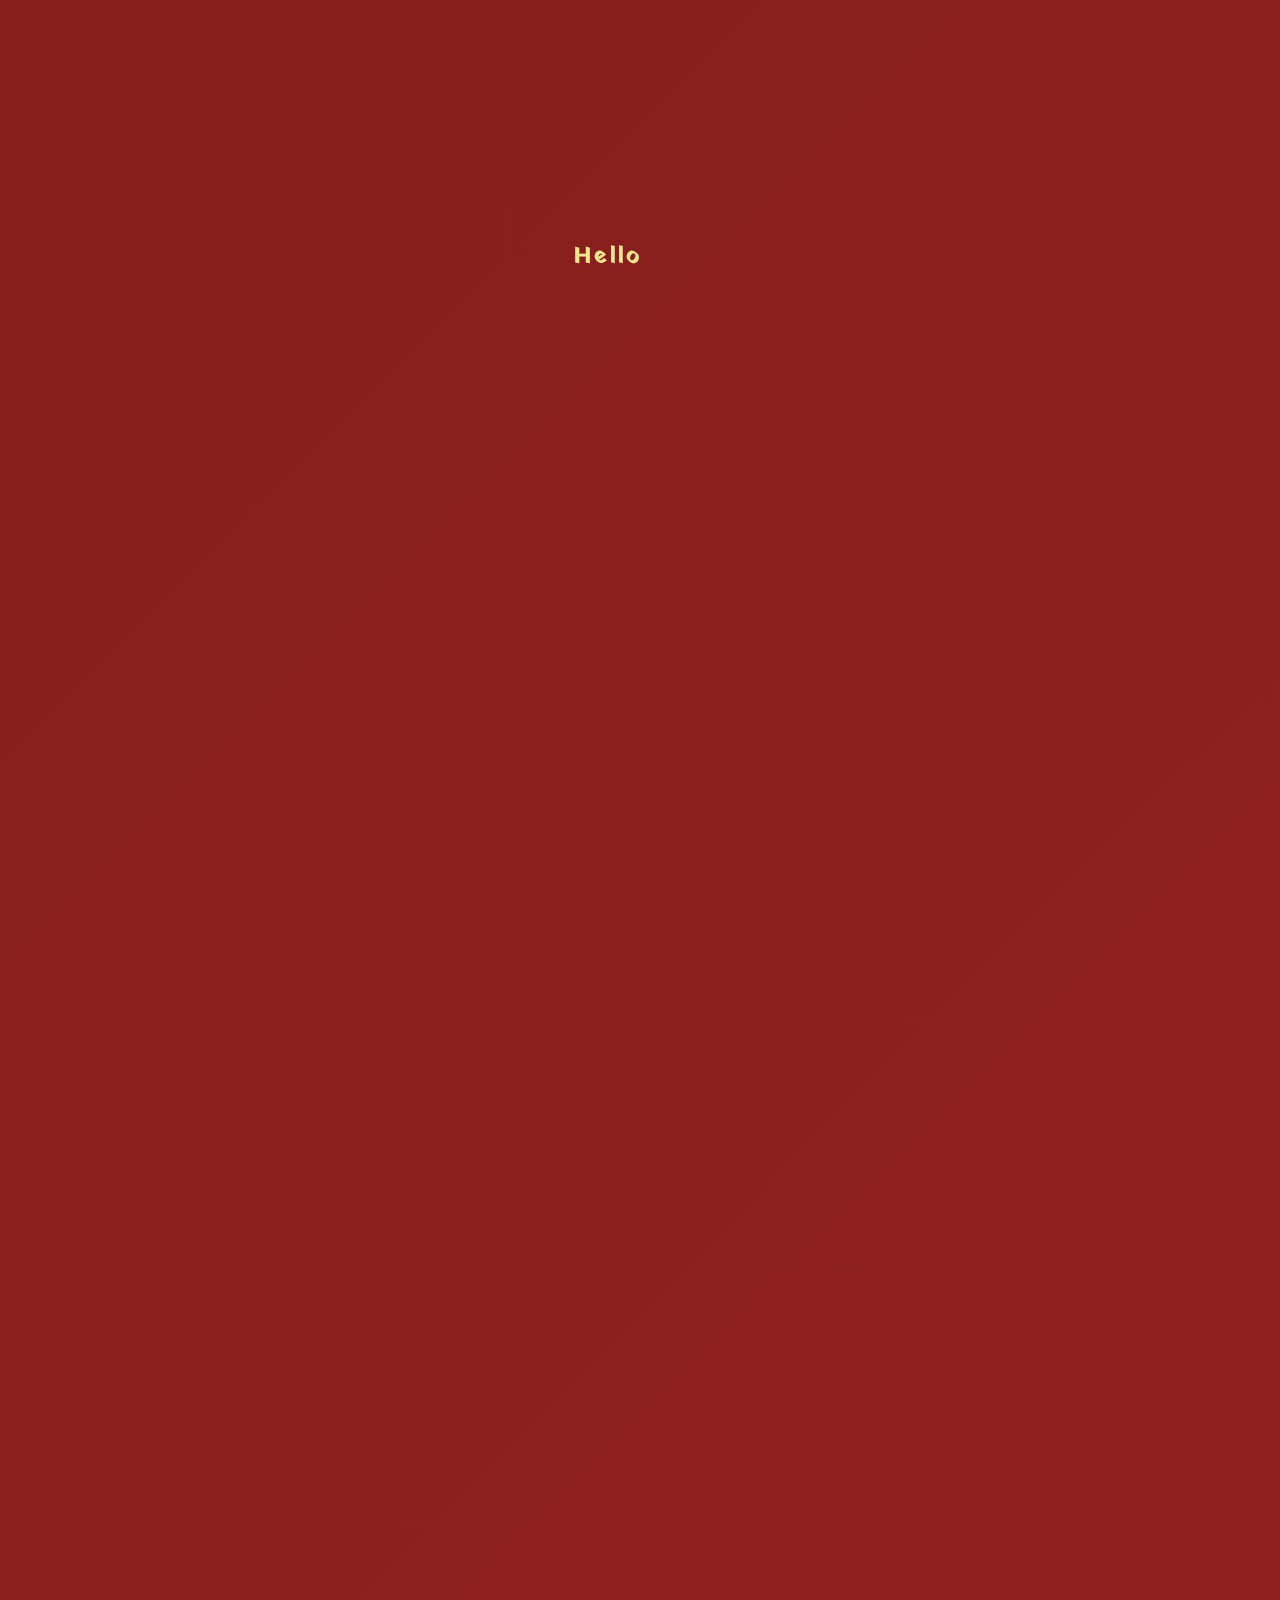
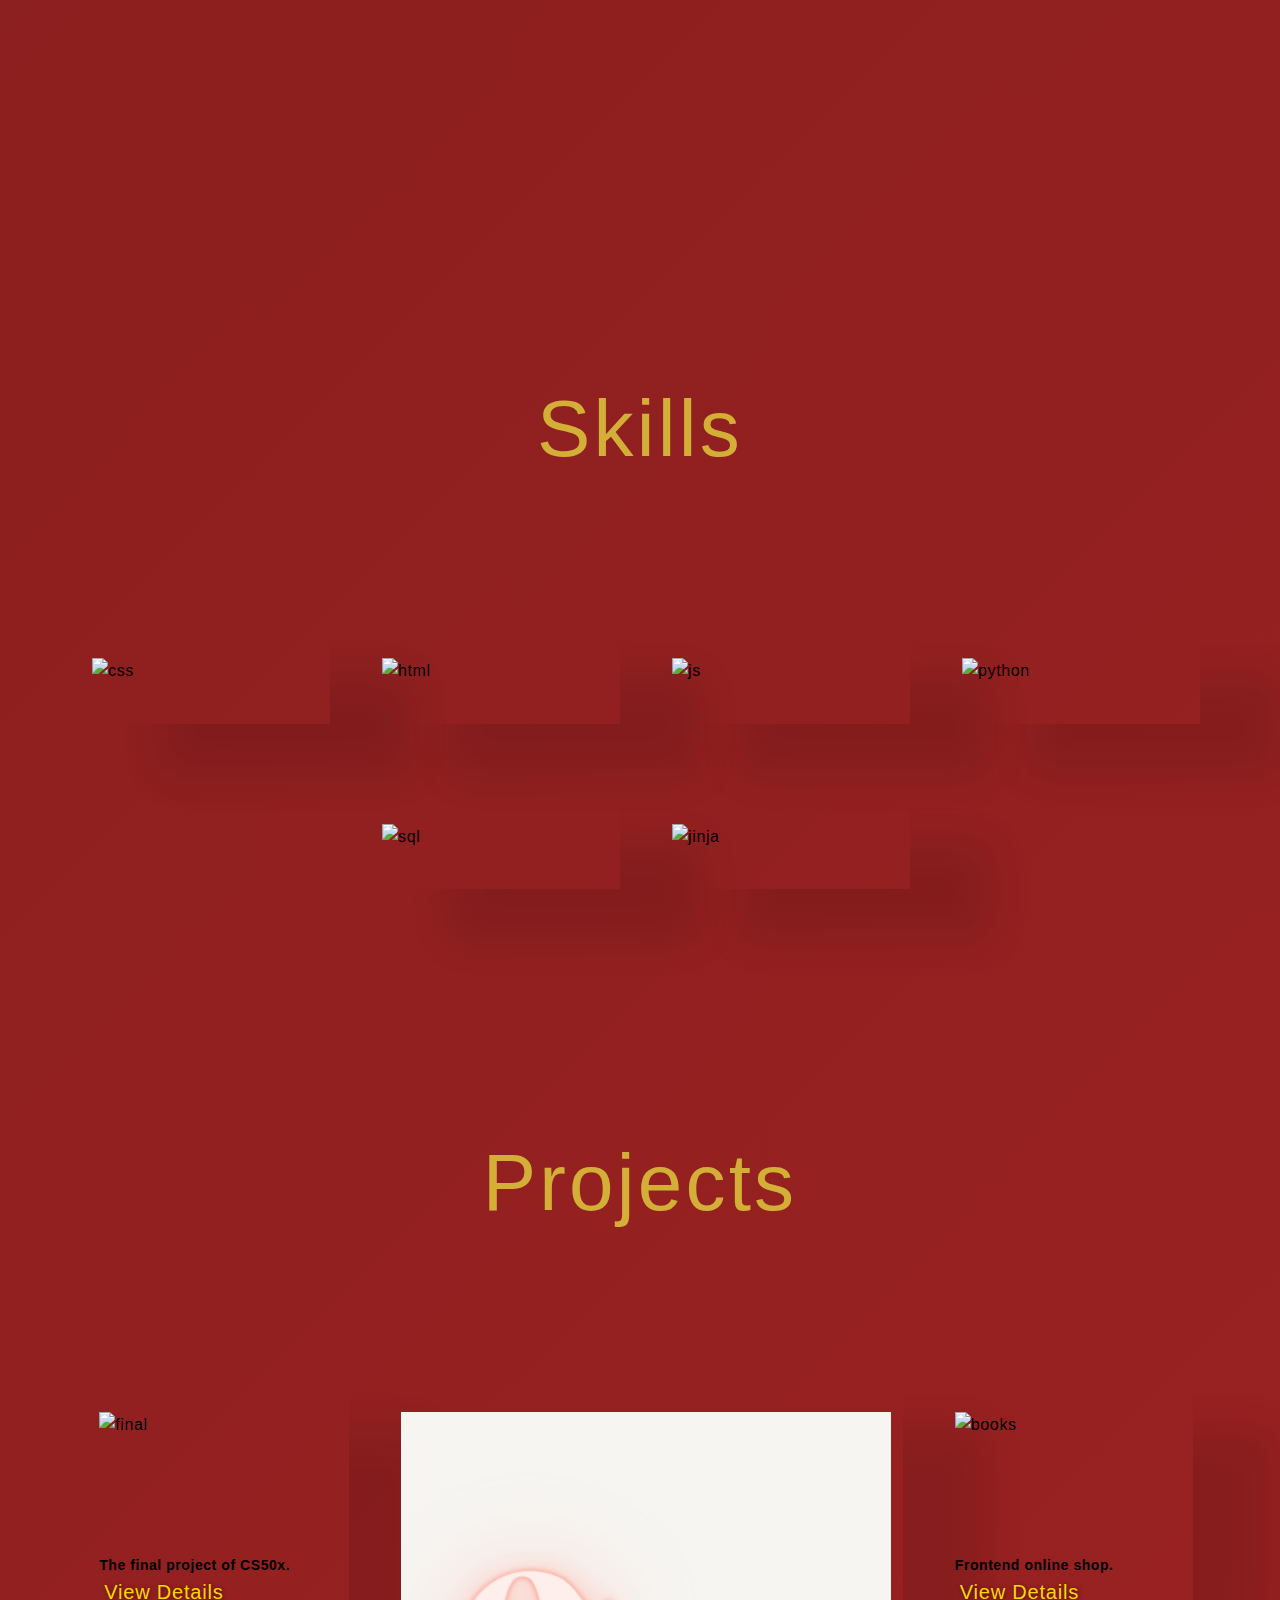
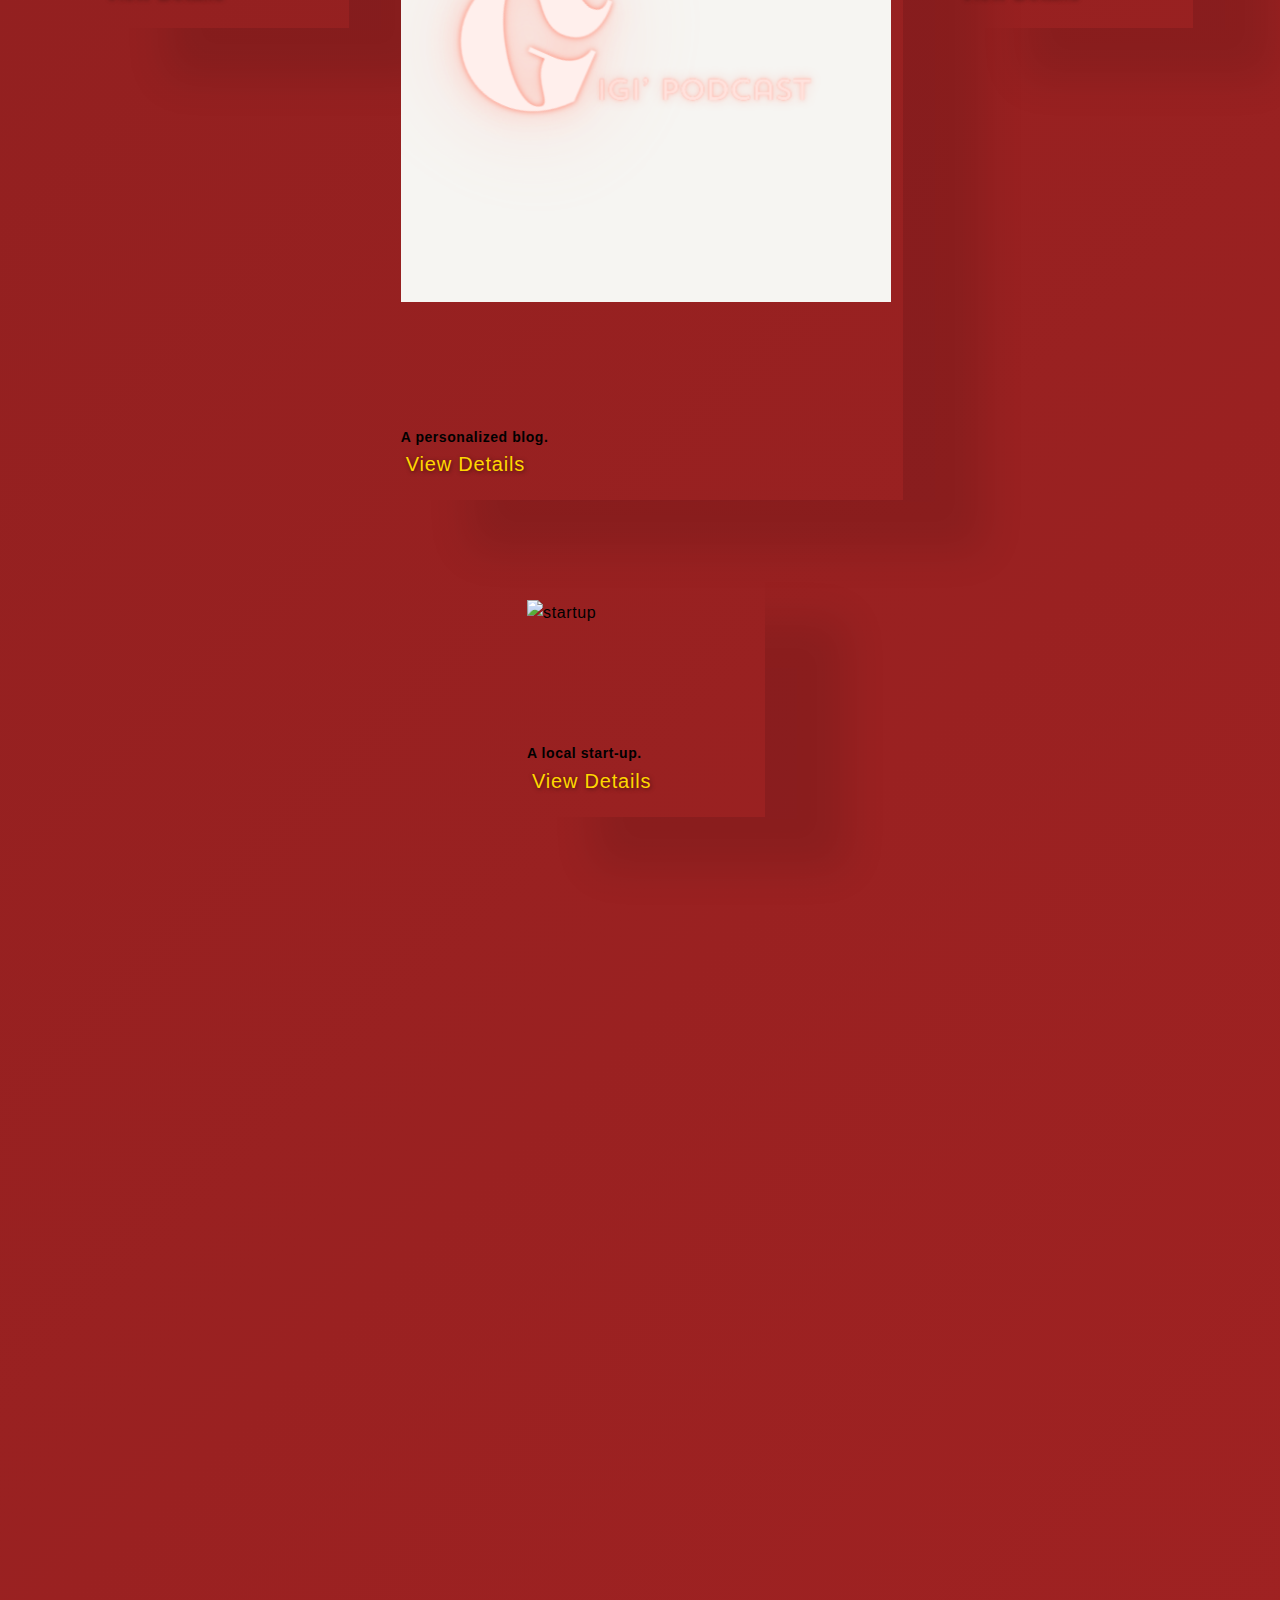
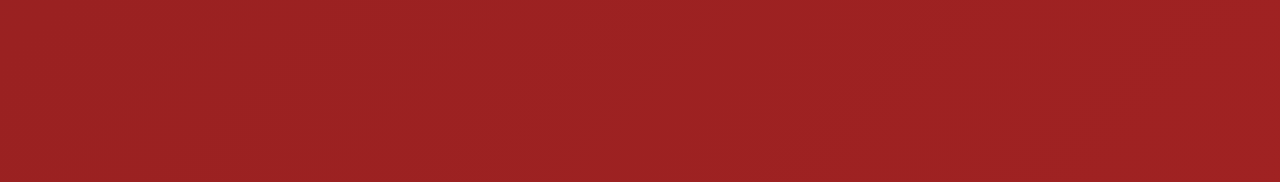
==== commit 7c8c3e31: "yes" ====
--- a/index.html
+++ b/index.html
@@ -59,23 +59,21 @@
       </div>
     </div>
     <!-- Main section -->
-    <section class="py-3 py-md-5" id="section">
-      <div class="container">
-        <div class="row gy-3 gy-md-4 gy-lg-0 align-items-lg-center">
-          <div class="col-12 col-lg-6 col-xl-5">
-            <img class="img-fluid rounded" loading="lazy" src="icon/coder.jpeg" alt="About 1" style="margin: 20px;">
-          </div>
-          <div class="col-12 col-lg-6 col-xl-7">
-            <div class="row justify-content-xl-center">
-              <div class="col-12 col-xl-11">
-                <h2 class="mb-3"> About me</h2>
-                <p class="mb-5"> Hi! I’m a full-stack developer. I learned to code during my high school computer science major. Now, I find joy in transforming ideas into functional, beautiful websites and software. </p>
-              </div>
-            </div>
-          </div>
-        </div>
-      </div>
-    </section>
+
+    <div class="section bottom-section  js-scroll fade-in" id="section1">
+      <div class="content-container content-theme-light">
+       <div class="content-inner">
+        <div class="content-center">
+         <h1>About me</h1>
+         <hr style="height:2px;border-width:0;color:gray;background-color:gray">
+         <p>
+          Hi! I’m a full-stack developer. 
+          I learned to code during my high school computer science major.
+           Now, I find joy in transforming ideas into functional, beautiful websites and software. </p>
+        </div>
+       </div>
+      </div>
+     </div>
     <!-- skill section -->
     <section id="product1" class="section-p1">
       <!-- Heading for the project section -->
@@ -92,13 +90,7 @@
                 <!-- Details of the product -->
               </div>
             </li>
-            <li class="col-xs-6 col-md-3">
-              <div class="pro">
-                <!-- Displaying the product cover image -->
-                <img src="icon/figma-2048.png" style="max-width:100%;height:auto;" alt="figma">
-                <!-- Details of the product -->
-              </div>
-            </li>
+           
             <li class="col-xs-6 col-md-3">
               <div class="pro">
                 <!-- Displaying the product cover image -->
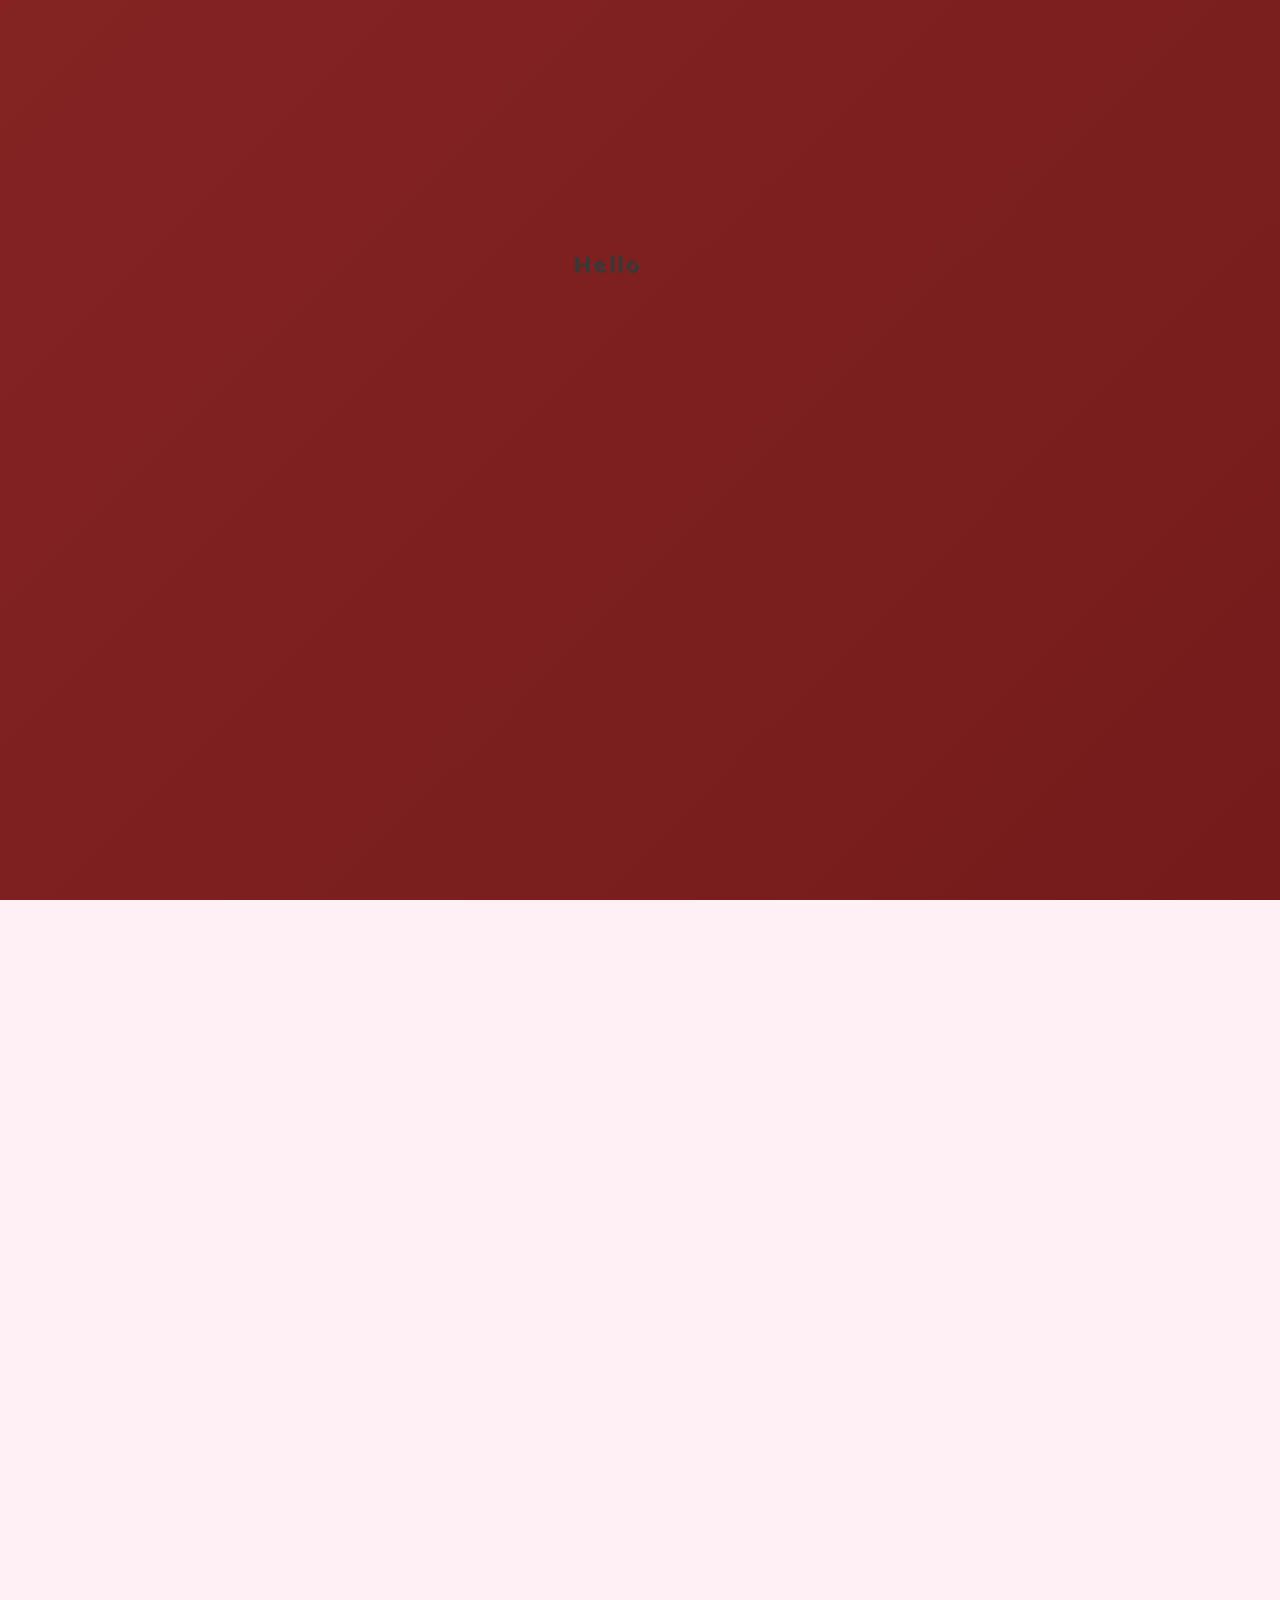
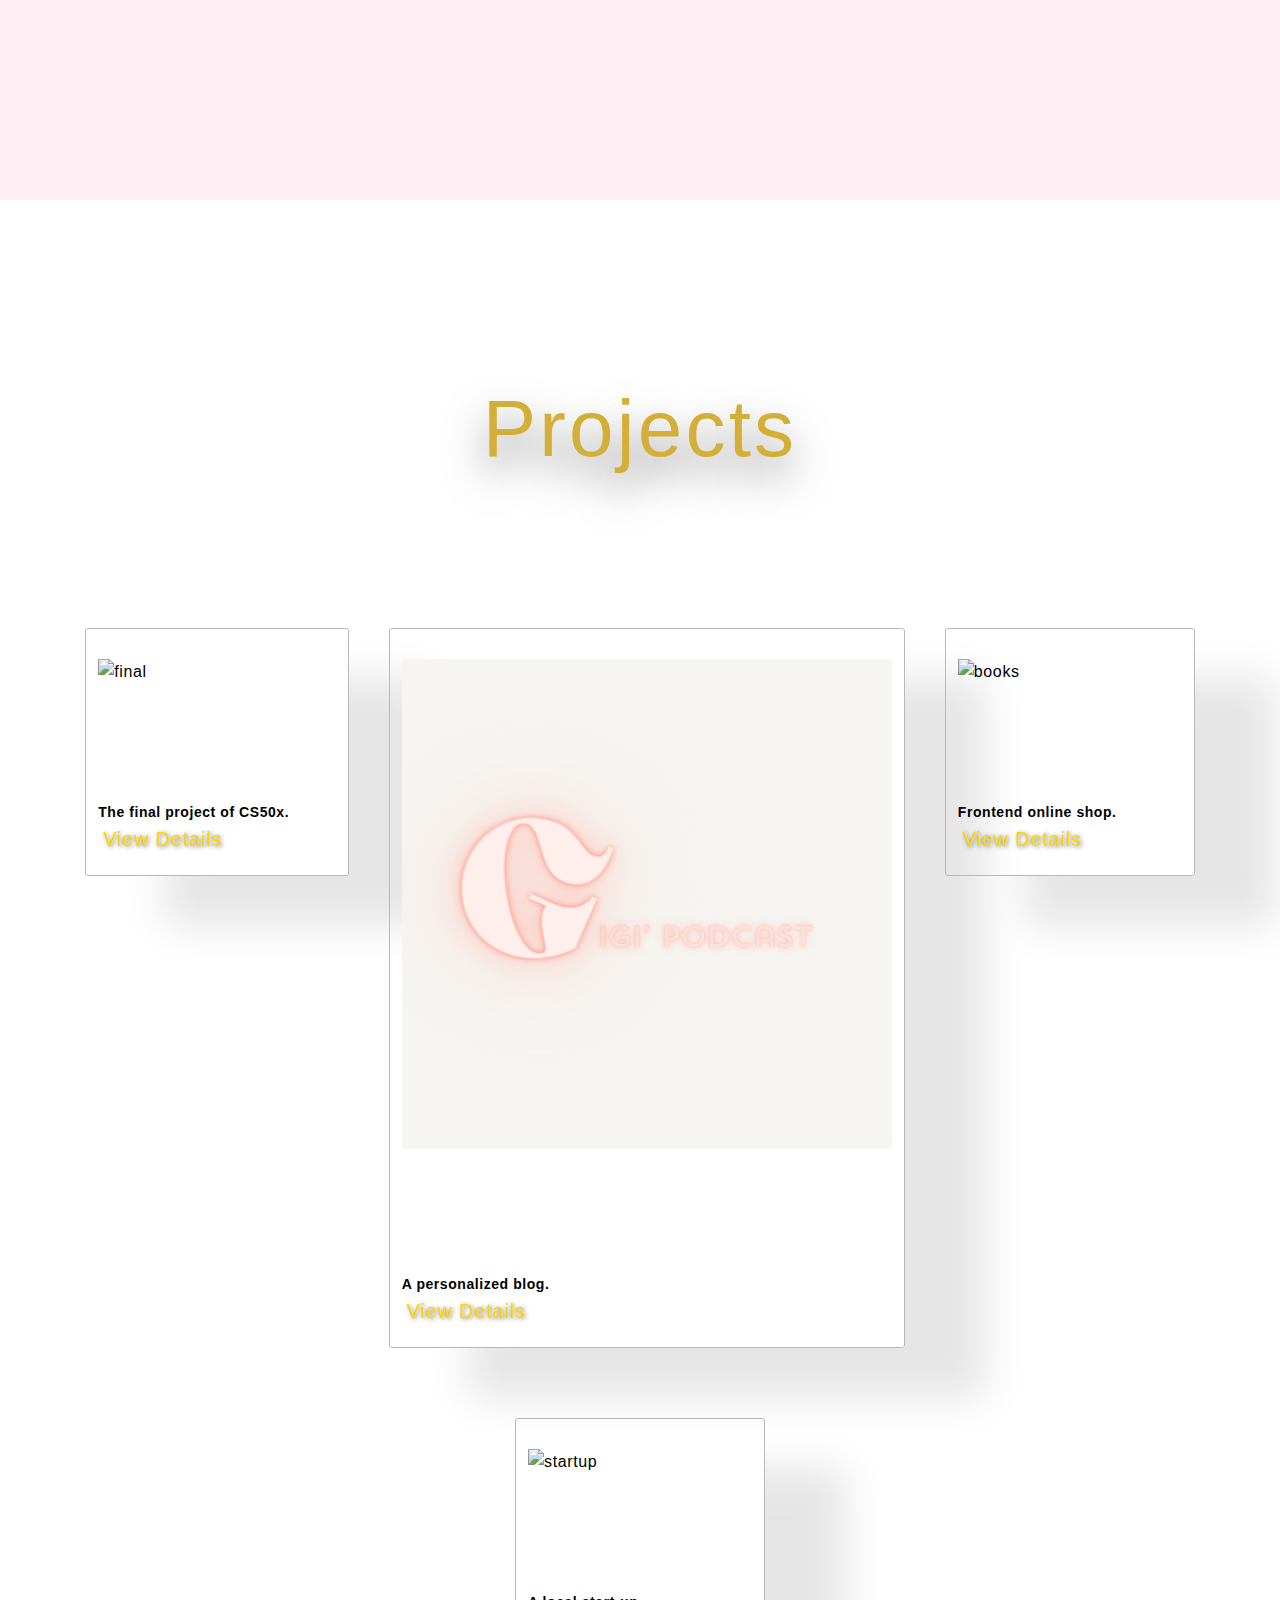
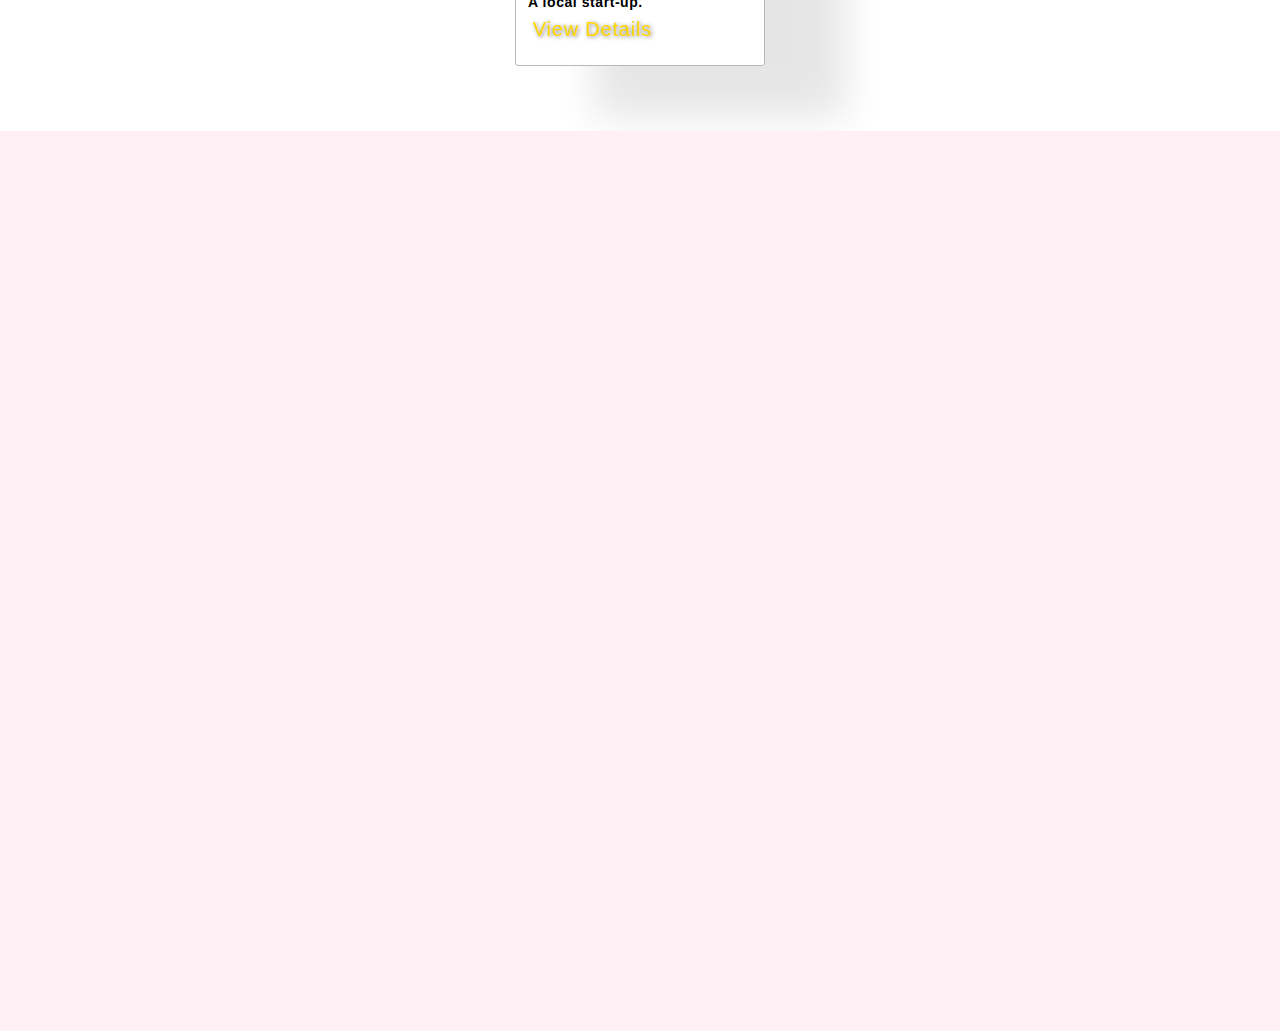
==== commit 512c533d: "changes" ====
--- a/index.html
+++ b/index.html
@@ -17,7 +17,7 @@
   <body>
     <!-- Main section -->
     <!-- Main section -->
-    <div class="section top-section  ">
+    <div class="section top-section  " id="hero">
       <div class="content-container content-theme-dark">
         <div class="content-inner">
           <div class="content-center">
@@ -34,7 +34,7 @@
                   <div class="typed">
                     <span>
                       <svg width="100%" height="100%">
-                        <text x="50%" y="60%" text-anchor="middle"> a Web Developer </text>
+                        <text x="50%" y="60%" text-anchor="middle"> A developer </text>
                       </svg>
                     </span>
                   </div>
@@ -44,11 +44,9 @@
                     <a href="#section1">
                       <span class="about hover-target">About Me</span>
                     </a>
+                    
                     <span class="resume hover-target">
-                      <a href="resume.pdf" target="_blank"> Resume</a>
-                    </span>
-                    <span class="resume hover-target">
-                      <a href="#section2">Projects</a>
+                      <a href="#product2">Projects</a>
                     </span>
                   </p>
                 </div>
@@ -59,76 +57,42 @@
       </div>
     </div>
     <!-- Main section -->
+    <div class="section top-section  " id="section1">
+      <div class="content-container content-theme-dark">
+        <div class="content-inner">
+          <div class="content-center">
+            <div class="row justify-content-center">
+              <div class="loading">
+                <div class="col-12 text-center mb-2">
+                  <div class="intro">About me
+                  </div>
+                </div>
+                
+                <div class="lead">
+                  Hi! I’m a full-stack developer. I learned to code during my high school computer science major.
+                   Now, I find joy in transforming ideas into functional, beautiful websites and software. 
+                  </div>
 
-    <div class="section bottom-section  js-scroll fade-in" id="section1">
-      <div class="content-container content-theme-light">
-       <div class="content-inner">
-        <div class="content-center">
-         <h1>About me</h1>
-         <hr style="height:2px;border-width:0;color:gray;background-color:gray">
-         <p>
-          Hi! I’m a full-stack developer. 
-          I learned to code during my high school computer science major.
-           Now, I find joy in transforming ideas into functional, beautiful websites and software. </p>
-        </div>
-       </div>
-      </div>
-     </div>
-    <!-- skill section -->
-    <section id="product1" class="section-p1">
-      <!-- Heading for the project section -->
-      <div class="title-1">Skills</div>
-      <!-- Container for the  items -->
-      <div class="pro-container">
-        <div class="part">
-          <ul class="row">
-            <!-- Individual product item -->
-            <li class="col-xs-6 col-md-3">
-              <div class="pro">
-                <!-- Displaying the product cover image -->
-                <img src="icon/css.png" style="max-width:100%;height:auto;" alt="css">
-                <!-- Details of the product -->
+                <div class="col-12 text-center mt-4 mt-lg-5">
+                  <p>
+                    <a href="#section1">
+                      <span class="about hover-target">skills</span>
+                    </a>
+                    
+                    <span class="resume hover-target">
+                      <a href="#product2">Projects</a>
+                    </span>
+                  </p>
+                </div>
               </div>
-            </li>
-           
-            <li class="col-xs-6 col-md-3">
-              <div class="pro">
-                <!-- Displaying the product cover image -->
-                <img src="icon/html.png" style="max-width:100%;height:auto;" alt="html">
-                <!-- Details of the product -->
-              </div>
-            </li>
-            <li class="col-xs-6 col-md-3">
-              <div class="pro">
-                <!-- Displaying the product cover image -->
-                <img src="icon/js.png" style="max-width:100%;height:auto;" alt="js">
-                <!-- Details of the product -->
-              </div>
-            </li>
-            <li class="col-xs-6 col-md-3">
-              <div class="pro">
-                <!-- Displaying the product cover image -->
-                <img src="icon/python.png" style="max-width:100%;height:auto;" alt="python">
-                <!-- Details of the product -->
-              </div>
-            </li>
-            <li class="col-xs-6 col-md-3">
-              <div class="pro">
-                <!-- Displaying the product cover image -->
-                <img src="icon/sql.png" style="max-width:100%;height:auto;" alt="sql">
-                <!-- Details of the product -->
-              </div>
-            </li>
-            <li class="col-xs-6 col-md-3">
-              <div class="pro">
-                <!-- Displaying the product cover image -->
-                <img src="icon/jinja.png" style="max-width:100%;height:auto;" alt="jinja">
-              </div>
-            </li>
-          </ul>
+            </div>
+          </div>
         </div>
       </div>
-    </section>
+    </div>
+
+    <!-- skill section -->
+   
     <!-- project section -->
     <section id="product1" class="section-p1">
       <!-- Heading for the project section -->
--- a/styles.css
+++ b/styles.css
@@ -1,521 +1,564 @@
 *,
 *:before,
 *:after {
-  box-sizing: border-box;
-  position: relative;
-  letter-spacing: 0.04em;
-  margin: 0;
-  padding: 0;
-  border: none;
+ box-sizing: border-box;
+ position: relative;
+ letter-spacing: 0.04em;
+ margin: 0;
+ padding: 0;
+ border: none;
 }
 html {
-  scroll-behavior: smooth;
-}
+    scroll-behavior: smooth;
+  }
 
 body {
-  font-family: "Poppins", sans-serif;
-  line-height: 1.6;
-  margin: 0;
-  background: linear-gradient(135deg, #861e1e 0%, #ce2929 100%);
-  animation: gradient 10s 1 linear;
-  background-size: 200% 300%;
-  scroll-behavior: smooth;
-  overflow-y: auto;
-}
-/* background */
-@keyframes gradient {
-  0% {
-    background-position: 100% 0%;
-  }
-  50% {
-    background-position: 50% 100%;
-  }
+ font-family: "Poppins", sans-serif;
+
+ line-height: 1.6;
+
+ margin: 0;
+ background-image: #d8d6d6;
+
+ animation: gradient 10s 1 linear;
+ background-size: 200% 300%;
+ scroll-behavior: smooth;
+ overflow-y: auto;
 }
 
 a {
   text-decoration: none;
-  color: white;
-  cursor: pointer;
+    color: white;
+ cursor: pointer;
 }
 a:hover {
-  text-decoration: none;
+ text-decoration: none;
 }
-
+#hero{
+  background: linear-gradient(135deg, #852323 0%, #751b1b 100%);
+
+}
 /* projects*/
 .area {
-  width: 100%;
-  height: 199vh;
-  position: relative;
-  justify-content: center;
-  margin-top: 1em;
-  text-align: center;
-}
-.des a {
-  padding: 5px;
-  font-size: 20px;
-  font-weight: 400;
-  color: gold;
-  text-shadow: 1px 1px 4px rgba(0, 0, 0, 0.5); /* Horizontal offset, vertical offset, blur radius, and color */
-  text-decoration: none; /* Removes the underline */
-}
-.des a:hover {
-  color: darkgoldenrod; /* Darker shade of gold for hover effect */
-  transform: scale(1.05); /* Slightly increases the size */
-}
-/* Styling for title-1 */
-.title-1 {
-  padding: 5px;
-  font-size: 80px;
-  font-weight: 400;
-  color: #d4af37;
-  position: relative;
-  justify-content: center;
-  margin-top: 2em;
-  text-align: center;
-}
-/* Styling for pro-container  and its parts*/
-.pro-container {
-  padding-top: 10px;
-  align-items: center;
-  justify-content: center;
-  flex-wrap: wrap;
-  margin-top: 100px;
-  padding: 0 5px 20px 5px;
-}
-#product1 .part {
-  width: 100%;
-  min-width: 250px;
-  padding: 10px 12px;
-  margin: 15px 0;
-  height: fit-content;
-  box-sizing: border-box;
-}
-#product1 .pro {
-  width: 100%;
-  min-width: 250px;
-  padding: 10px 12px;
-
-  box-shadow: rgba(0, 0, 5, 0.1) 80px 50px 40px 1px;
-  margin: 15px 0;
-  transition: 0.2s ease;
-}
-#product1 .pro:hover {
-  box-shadow: 20px 20px 30px rgba(0, 0, 0, 0.6);
-}
-#product1 .pro img {
-  align-items: center;
-  justify-content: center;
-  width: 100%;
-  border-radius: 20px;
-}
-#product1 .part .col-xs-6 {
-  padding: 20px;
-}
-.row {
-  display: flex;
-  flex-wrap: wrap;
-  margin: -15px;
-  justify-content: center;
-}
-
-/* Styles image size */
-.row img {
-  width: 50px;
-  height: 60vh;
-  padding-top: 20px;
-  padding-bottom: 30px;
-}
-span {
-  padding-top: 30px;
-  margin-bottom: 20px;
-}
-#product1 .pro .des {
-  text-align: start;
-  padding: 10px 0;
-}
-#product1 .pro .des span {
-  color: grey;
-  font-size: 12px;
-}
-#product1 .pro .des h5 {
-  padding-top: 7px;
-  color: black;
-  font-size: 14px;
-}
-
-.col-xs-6 {
-  list-style-type: none;
-}
-/**/
-
-/* hero section */
-.text-word {
-  text-align: center;
-  color: #f0e68c;
-  font-size: 5vw;
-  line-height: 1;
-  font-weight: 900;
-}
-.intro,
-.typed {
-  font-family: "Yatra One", system-ui;
-  letter-spacing: 3px;
-  font-size: 25px;
-  line-height: 1;
-  font-weight: 700;
-  text-align: center;
-  color: #f0e68c;
-}
-
-/* text animation start */
-svg text {
-  color: #ffa5d8;
-  font-size: 20px;
-  font-weight: 700;
-  letter-spacing: 5px;
-  stroke: #d4af37;
-  font-size: 25px;
-  font-weight: 700;
-  stroke-width: 3;
-
-  animation: textAnimate 5s infinite alternate;
-}
-@keyframes textAnimate {
-  0% {
-    stroke-dasharray: 0 50%;
-    stroke-dashoffset: 20%;
-    fill: hsl(203, 65, 84);
-  }
-
-  100% {
-    stroke-dasharray: 50% 0;
-    stroke-dashoffstet: -20%;
-    fill: hsla(189, 68%, 75%, 0%);
-  }
-}
-
-/* loading animation start */
-.loading {
-  transform: scale(0.92);
-  animation: scale 3s forwards cubic-bezier(0.5, 1, 0.89, 1);
-}
-@keyframes scale {
-  100% {
-    transform: scale(1);
-  }
-}
-
-span {
-  display: inline-block;
-  opacity: 0;
-}
-span:nth-child(1) {
-  animation: fade-in 0.8s 0.1s forwards cubic-bezier(0.11, 0, 0.5, 0);
-}
-span:nth-child(2) {
-  animation: fade-in 0.8s 0.2s forwards cubic-bezier(0.11, 0, 0.5, 0);
-}
-span:nth-child(3) {
-  animation: fade-in 0.8s 0.3s forwards cubic-bezier(0.11, 0, 0.5, 0);
-}
-span:nth-child(4) {
-  animation: fade-in 0.8s 0.4s forwards cubic-bezier(0.11, 0, 0.5, 0);
-}
-span:nth-child(5) {
-  animation: fade-in 0.8s 0.5s forwards cubic-bezier(0.11, 0, 0.5, 0);
-}
-@keyframes fade-in {
-  100% {
+	width: 100%;
+	height: 199vh;
+	position: relative;
+	justify-content: center;
+	margin-top: 1em;
+	text-align: center;
+  }
+  .des a {
+	padding: 5px;
+	font-size: 20px;
+	font-weight: 400;
+	color: gold;
+	text-shadow: 1px 1px 4px rgba(0, 0, 0, 0.5); /* Horizontal offset, vertical offset, blur radius, and color */
+	text-decoration: none; /* Removes the underline */
+  }
+  .des a:hover {
+	color: darkgoldenrod; /* Darker shade of gold for hover effect */
+	transform: scale(1.05); /* Slightly increases the size */
+  }
+  /* Styling for title-1 */
+  .title-1 {
+	padding: 5px;
+	font-size: 80px;
+	font-weight: 400;
+	color: #d4af37;
+	text-shadow: 0 20px 40px rgba(0, 0, 0, 0.5);
+	position: relative;
+	justify-content: center;
+	margin-top: 2em;
+	text-align: center;
+  }
+  /* Styling for pro-container  and its parts*/
+  .pro-container {
+	padding-top: 10px;
+	align-items: center;
+	justify-content: center;
+	flex-wrap: wrap;
+	margin-top: 100px;
+	padding: 0 5px 20px 5px;
+  }
+  #product1 .part {
+	width: 100%;
+	min-width: 250px;
+	padding: 10px 12px;
+	margin: 15px 0;
+	height: fit-content;
+	box-sizing: border-box;
+  }
+  #product1 .pro {
+	width: 100%;
+	min-width: 250px;
+	padding: 10px 12px;
+	border: 0.5px solid rgb(187, 183, 183);
+	border-radius: 3px;
+	box-shadow: rgba(0, 0, 5, 0.1) 80px 50px 40px 1px;
+	margin: 15px 0;
+	transition: 0.2s ease;
+  }
+  #product1 .pro:hover {
+	box-shadow: 20px 20px 30px rgba(0, 0, 0, 0.6);
+  }
+  #product1 .pro img {
+	align-items: center;
+	justify-content: center;
+	width: 100%;
+	border-radius: 20px;
+  }
+  #product1 .part .col-xs-6 {
+	padding: 20px;
+  }
+  .row {
+	display: flex;
+	flex-wrap: wrap;
+	margin: -15px;
+	justify-content: center;
+  }
+
+  /* Styles image size */
+  .row img {
+	width: 50px;
+	height: 60vh;
+	padding-top: 20px;
+	padding-bottom: 30px;
+  }
+  span {
+	padding-top: 30px;
+	margin-bottom: 20px;
+  }
+  #product1 .pro .des {
+	text-align: start;
+	padding: 10px 0;
+  }
+  #product1 .pro .des span {
+	color: black;
+	font-size: 12px;
+  }
+  #product1 .pro .des h5 {
+	padding-top: 7px;
+	color: black;
+	font-size: 14px;
+  }
+
+  .col-xs-6 {
+	list-style-type: none;
+  }
+
+
+
+  /* hero section */
+  .text-word {
+    text-align: center;
+    color: #f0e68c;
+    font-size: 5vw;
+    line-height: 1;
+    font-weight: 900;
+  }
+  .intro,
+  .typed {
+    font-family: "Yatra One", system-ui;
+    letter-spacing: 3px;
+    font-size: 25px;
+    line-height: 1;
+    font-weight: 700;
+    text-align: center;
+    color: #383837;
+  }
+
+  /* text animation start */
+  svg text {
+    color: #ffa5d8;
+    font-size: 20px;
+    font-weight: 700;
+    letter-spacing: 5px;
+    stroke: #d4af37;
+    font-size: 25px;
+    font-weight: 700;
+    stroke-width: 3;
+
+    animation: textAnimate 5s infinite alternate;
+  }
+  @keyframes textAnimate {
+    0% {
+      stroke-dasharray: 0 50%;
+      stroke-dashoffset: 20%;
+      fill: hsl(203, 65, 84);
+    }
+
+    100% {
+      stroke-dasharray: 50% 0;
+      stroke-dashoffstet: -20%;
+      fill: hsla(189, 68%, 75%, 0%);
+    }
+  }
+
+  /* loading animation start */
+  .loading {
+    transform: scale(0.92);
+    animation: scale 3s forwards cubic-bezier(0.5, 1, 0.89, 1);
+  }
+  @keyframes scale {
+    100% {
+      transform: scale(1);
+    }
+  }
+
+  span {
+    display: inline-block;
+    opacity: 0;
+  }
+  span:nth-child(1) {
+    animation: fade-in 0.8s 0.1s forwards cubic-bezier(0.11, 0, 0.5, 0);
+  }
+  span:nth-child(2) {
+    animation: fade-in 0.8s 0.2s forwards cubic-bezier(0.11, 0, 0.5, 0);
+  }
+  span:nth-child(3) {
+    animation: fade-in 0.8s 0.3s forwards cubic-bezier(0.11, 0, 0.5, 0);
+  }
+  span:nth-child(4) {
+    animation: fade-in 0.8s 0.4s forwards cubic-bezier(0.11, 0, 0.5, 0);
+  }
+  span:nth-child(5) {
+    animation: fade-in 0.8s 0.5s forwards cubic-bezier(0.11, 0, 0.5, 0);
+  }
+  @keyframes fade-in {
+    100% {
+      opacity: 1;
+      filter: blur(0);
+    }
+  }
+  /*end animation*/
+
+  /* paragraph design*/
+  .top-section p {
+    text-align: center;
+    font-size: 15px;
+    line-height: 20px;
+    font-weight: 500;
+    color: #383837;
+    letter-spacing: 1px;
+  }
+  .top-section p span {
+    font-family: "Yatra One", system-ui;
+    margin-left: 15px;
+    margin-right: 15px;
+    position: relative;
+    display: inline-block;
+    cursor: pointer;
+    padding-bottom: 35px;
+  }
+  .top-section p span:before {
+    position: absolute;
+    content: "";
+    bottom: 10px;
+    left: 50%;
+    height: 30px;
+    width: 30px;
+    margin-left: -15px;
+    z-index: -1;
+    background-repeat: no-repeat;
+    background-position: center;
+    background-size: 30px 30px;
+    background-image: url("http://www.ivang-design.com/svg-load/portfolio/down.svg");
+    opacity: 0.2;
+    -webkit-transition: all 200ms linear;
+    transition: all 200ms linear;
+  }
+  .top-section p span:hover:before {
     opacity: 1;
-    filter: blur(0);
-  }
-}
-/*end animation*/
-
-/* paragraph design*/
-.top-section p {
-  text-align: center;
-  font-size: 15px;
-  line-height: 20px;
-  font-weight: 500;
-  color: #fff;
-  letter-spacing: 1px;
-}
-.top-section p span {
-  font-family: "Yatra One", system-ui;
-  margin-left: 15px;
-  margin-right: 15px;
-  position: relative;
-  display: inline-block;
-  cursor: pointer;
-  padding-bottom: 35px;
-}
-.top-section p span:before {
-  position: absolute;
-  content: "";
-  bottom: 10px;
-  left: 50%;
-  height: 30px;
-  width: 30px;
-  margin-left: -15px;
-  z-index: -1;
-  background-repeat: no-repeat;
-  background-position: center;
-  background-size: 30px 30px;
-  background-image: url("http://www.ivang-design.com/svg-load/portfolio/down.svg");
-  opacity: 0.2;
-  -webkit-transition: all 200ms linear;
-  transition: all 200ms linear;
-}
-.top-section p span:hover:before {
-  opacity: 1;
-  bottom: 5px;
-}
+    bottom: 5px;
+  }
 
 /* position */
-.top-section {
-  position: absolute;
-  width: 100%;
-  left: 0;
-  top: 50%;
-}
-
-/* main Section */
-.section {
-  height: 100vh;
-  min-height: 500px;
-  position: relative;
-}
-
-/* Containers */
-.content-container {
-  position: absolute;
-  top: 0;
-  right: 0;
-  bottom: 0;
-  left: 0;
-  z-index: 2;
-  clip: rect(auto, auto, auto, auto);
-  pointer-events: none;
-}
-.content-inner {
-  position: fixed;
-  top: 0;
-  left: 0;
-  right: 0;
-  height: 100%;
-  padding: 0;
-  z-index: 99;
-  -webkit-transform: translateZ(0);
-  transform: translateZ(0);
-  -webkit-backface-visibility: hidden;
-  backface-visibility: hidden;
-  will-change: transform;
-  -webkit-perspective: 1000;
-  perspective: 1000;
-  pointer-events: all;
-}
-.content-center {
-  height: 100%;
-  display: flex;
-  align-items: center;
-  justify-content: center;
-  flex-direction: column;
-}
-
-/* main section */
-
-.content-theme-dark h1 {
-  padding: 10px;
-  font-size: 50px;
-  font-weight: 900;
-  text-transform: uppercase;
-  text-align: center;
-  animation: moving-border 5s infinite;
-}
-/* name animation start */
-@keyframes moving-border {
-  0% {
-    color: #fdfd96;
-  }
-  25% {
-    color: #fdfd96;
-  }
-  50% {
-    color: #d4af37;
-  }
-  75% {
-    color: #c5b358;
-  }
-  100% {
-    color: #d4af37;
-  }
-}
-.content-theme-dark p {
-  color: #fea98d;
-}
+  .top-section {
+    position: absolute;
+    width: 100%;
+    left: 0;
+    top: 50%;
+  }
+
+
+  /* main Section */
+  .section {
+    height: 100vh;
+    min-height: 500px;
+    position: relative;
+  }
+
+  /* Containers */
+  .content-container {
+    position: absolute;
+    top: 0;
+    right: 0;
+    bottom: 0;
+    left: 0;
+    z-index: 2;
+    clip: rect(auto, auto, auto, auto);
+    pointer-events: none;
+  }
+  .content-inner {
+    position: fixed;
+    top: 0;
+    left: 0;
+    right: 0;
+    height: 100%;
+    padding: 0;
+    z-index: 99;
+    -webkit-transform: translateZ(0);
+    transform: translateZ(0);
+    -webkit-backface-visibility: hidden;
+    backface-visibility: hidden;
+    will-change: transform;
+    -webkit-perspective: 1000;
+    perspective: 1000;
+    pointer-events: all;
+  }
+  .content-center {
+    height: 100%;
+    display: flex;
+    align-items: center;
+    justify-content: center;
+    flex-direction: column;
+  }
+
+
+  /* Aesthetics */
+  .top-section {
+    background: #fff0f5;
+  }
+  .bottom-section {
+    background: #fff0f5;
+  }
+  .content-theme-neutral {
+    background: #fff0f5;
+  }
+
+  /* main section */
+
+  .content-theme-dark h1 {
+    color: #383837
+    padding: 10px;
+    font-size: 50px;
+    font-weight: 900;
+    text-transform: uppercase;
+    text-align: center;
+    animation: moving-border 5s infinite;
+    
+  }
+
+  .content-theme-dark p {
+    color: #fea98d;
+  }
 
 /* light themed */
 /* title */
-.content-theme-light h1 {
-  padding: 20px;
-  font-size: 100px;
-  font-weight: 200;
-  color: #d4af37;
-}
-/* paragraph*/
-.content-theme-light p {
-  padding: 10px;
-  color: #1b1b1b;
-
-  font-weight: 300;
-  line-height: 23px;
-}
-
-/* scrolling effects  */
-
-.js-scroll {
-  transition: opacity 500ms;
-}
-
-.js-scroll.scrolled {
-  opacity: 1;
-}
-.scrolled.fade-in {
-  animation: fade-in 1s ease-in-out both;
-}
-
-/* footer */
-
-.footer {
-  text-align: center;
-  padding: 0.9rem 0;
-}
-
-.copyright {
-  font-weight: 100;
-  font-size: 0.75rem;
-  margin: 0.25rem 0;
-  color: #c0c0cb;
-}
-.contact {
-  font-weight: 700;
-  font-size: 30px;
-  margin: 0.25rem 0;
-  color: #c0c0cb;
-  text-transform: uppercase;
-}
-.contact i {
-  margin: 0 10px;
-}
-.footer a {
-  text-decoration: none;
-  color: inherit;
-}
-.fa-brands.fa-linkedin {
-  font-size: 32px;
-  transition: color 0.3s, transform 0.3s;
-}
-.fa-brands.fa-linkedin:hover {
-  color: #3b5998; /* Facebook's brand color */
-  transform: scale(1.1); /* Slightly increase the icon size */
-}
-.fa-brands.fa-github {
-  font-size: 32px;
-  transition: color 0.3s, transform 0.3s;
-}
-.fa-brands.fa-github:hover {
-  color: black; /* Facebook's brand color */
-  transform: scale(1.1); /* Slightly increase the icon size */
-}
-
-/* footer end */
-
-/* scrolling effects */
-@keyframes fade-in {
-  0% {
-    opacity: 0;
-  }
-  100% {
+  .content-theme-light h1 {
+    padding: 20px;
+    font-size: 100px;
+    font-weight: 200;
+    color: #d4af37;
+    
+  }
+  /* paragraph*/
+  .content-theme-light p {
+  
+    padding: 10px;
+    color: #1b1b1b;
+    
+   
+    font-weight: 300;
+    line-height: 23px;
+  }
+
+  /* neutral themed */
+
+  .content-theme-neutral h1 {
+    color: #f4583a;
+    font-size: 55px;
+    font-weight: 200;
+  }
+
+  .content-theme-neutral p {
+    padding: 10px;
+    color: #1b1b1b;
+ 
+    font-weight: 300;
+    line-height: 23px;
+  }
+
+
+  /* scrolling effects  */
+
+  .js-scroll {
+      transition: opacity 500ms;
+  }
+
+  .js-scroll.scrolled {
     opacity: 1;
   }
-}
+  .scrolled.fade-in {
+    animation: fade-in 1s ease-in-out both;
+  }
+
+  /* project section */
+
+  img {
+    width: 100%;
+    height: auto;
+  }
+
+
+  /* Here we go */
+
+  .portfolio {
+    width: 350px;
+    margin: 50px auto;
+
+    display: grid;
+    grid-gap: 15px;
+  }
+
+  .portfolio-item {
+    position: relative;
+    object-fit: cover;
+    width: 100%;
+    height: 100%;
+  }
+
+  /* footer */
+
+  .footer {
+    text-align: center;
+    padding: 0.9rem 0;
+  }
+
+  .copyright {
+    font-weight: 100;
+    font-size: 0.75rem;
+    margin: 0.25rem 0;
+    color: #c0c0cb;
+  }
+  .contact {
+    font-weight: 700;
+    font-size: 30px;
+    margin: 0.25rem 0;
+    color: #c0c0cb;
+    text-transform: uppercase;
+  }
+  .contact i {
+    margin: 0 10px;
+  }
+  .footer a {
+    text-decoration: none;
+    color: inherit;
+  }
+  .fa-brands.fa-linkedin {
+    font-size: 32px;
+    transition: color 0.3s, transform 0.3s;
+  }
+  .fa-brands.fa-linkedin:hover {
+    color: #3b5998; /* Facebook's brand color */
+    transform: scale(1.1); /* Slightly increase the icon size */
+  }
+  .fa-brands.fa-github {
+    font-size: 32px;
+    transition: color 0.3s, transform 0.3s;
+  }
+  .fa-brands.fa-github:hover {
+    color: black; /* Facebook's brand color */
+    transform: scale(1.1); /* Slightly increase the icon size */
+  }
+
+  /* footer end */
+
+  /* scrolling effects */
+  @keyframes fade-in {
+    0% {
+      opacity: 0;
+    }
+    100% {
+      opacity: 1;
+    }
+  }
 
 /* Responsive adjustments */
 
-@media (max-width: 1200px) {
-  .content-theme-dark h1 {
-    font-size: 40px;
-  }
-  .content-theme-light h1 {
-    font-size: 80px;
-  }
-  .content-theme-neutral h1 {
-    font-size: 45px;
-  }
-  .container .box {
-    width: 250px;
-    height: 250px;
-  }
-}
-
-@media (max-width: 992px) {
-  .content-theme-dark h1 {
-    font-size: 30px;
-  }
-  .content-theme-light h1 {
-    font-size: 60px;
-  }
-  .content-theme-neutral h1 {
-    font-size: 35px;
-  }
-  .container .box {
-    width: 200px;
-    height: 200px;
-  }
-}
-
-@media (max-width: 768px) {
-  .content-theme-dark h1 {
-    font-size: 20px;
-  }
-  .content-theme-dark p {
-    color: #ff7f50;
-  }
-  .content-theme-light h1 {
-    font-size: 40px;
-  }
-  .content-theme-light p {
-    color: #696969;
-  }
-  .content-theme-neutral h1 {
-    font-size: 25px;
-  }
-  .container .box {
-    width: 200px;
-    height: 200px;
-  }
-}
-
-@media (min-width: 750px) {
-  .portfolio {
-    width: 710px;
-    margin: 50px auto;
-
-    grid-template-columns: repeat(2, 1fr);
-    grid-template-rows: 1fr;
-  }
-
-  .medium {
-    grid-row: span 1;
-  }
-
-  .large {
-    grid-row: span 2;
-  }
-
-  .wide {
-    grid-column: span 2;
-    grid-row: span 1;
-  }
-}
+  @media (max-width: 1200px) {
+    .content-theme-dark h1 {
+      font-size: 40px;
+    }
+    .content-theme-light h1 {
+      font-size: 80px;
+    }
+    .content-theme-neutral h1 {
+      font-size: 45px;
+    }
+    .container .box {
+      width: 250px;
+      height: 250px;
+    }
+  }
+
+  @media (max-width: 992px) {
+    .content-theme-dark h1 {
+      font-size: 30px;
+    }
+    .content-theme-light h1 {
+      font-size: 60px;
+    }
+    .content-theme-neutral h1 {
+      font-size: 35px;
+    }
+    .container .box {
+      width: 200px;
+      height: 200px;
+    }
+  }
+
+  @media (max-width: 768px) {
+    .content-theme-dark h1 {
+      font-size: 20px;
+    }
+    .content-theme-dark p {
+      color: #ff7f50;
+    }
+    .content-theme-light h1 {
+      font-size: 40px;
+    }
+    .content-theme-light p {
+      color: #696969;
+    }
+    .content-theme-neutral h1 {
+      font-size: 25px;
+    }
+    .container .box {
+      width: 200px;
+      height: 200px;
+    }
+  }
+
+  @media (min-width: 750px) {
+    .portfolio {
+      width: 710px;
+      margin: 50px auto;
+
+      grid-template-columns: repeat(2, 1fr);
+      grid-template-rows: 1fr;
+    }
+
+    .medium {
+      grid-row: span 1;
+    }
+
+    .large {
+      grid-row: span 2;
+    }
+
+    .wide {
+      grid-column: span 2;
+      grid-row: span 1;
+    }
+  }
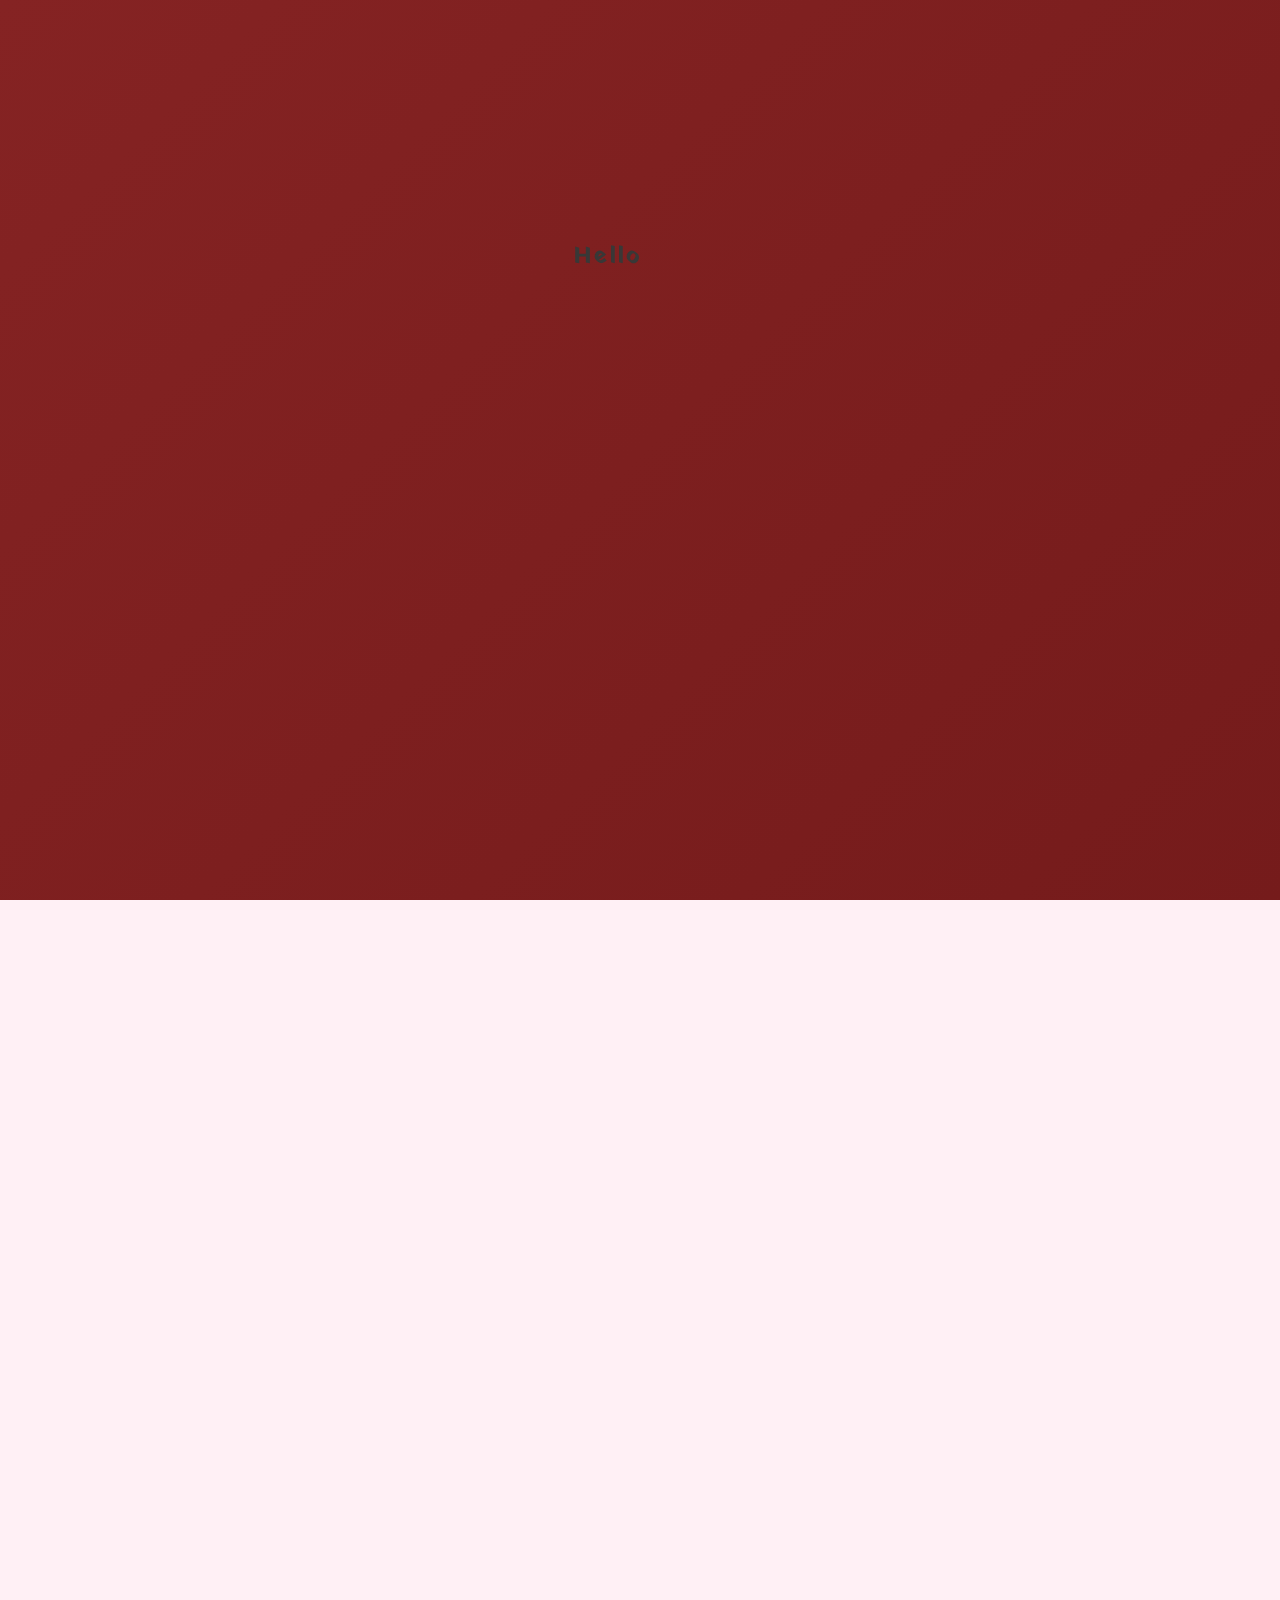
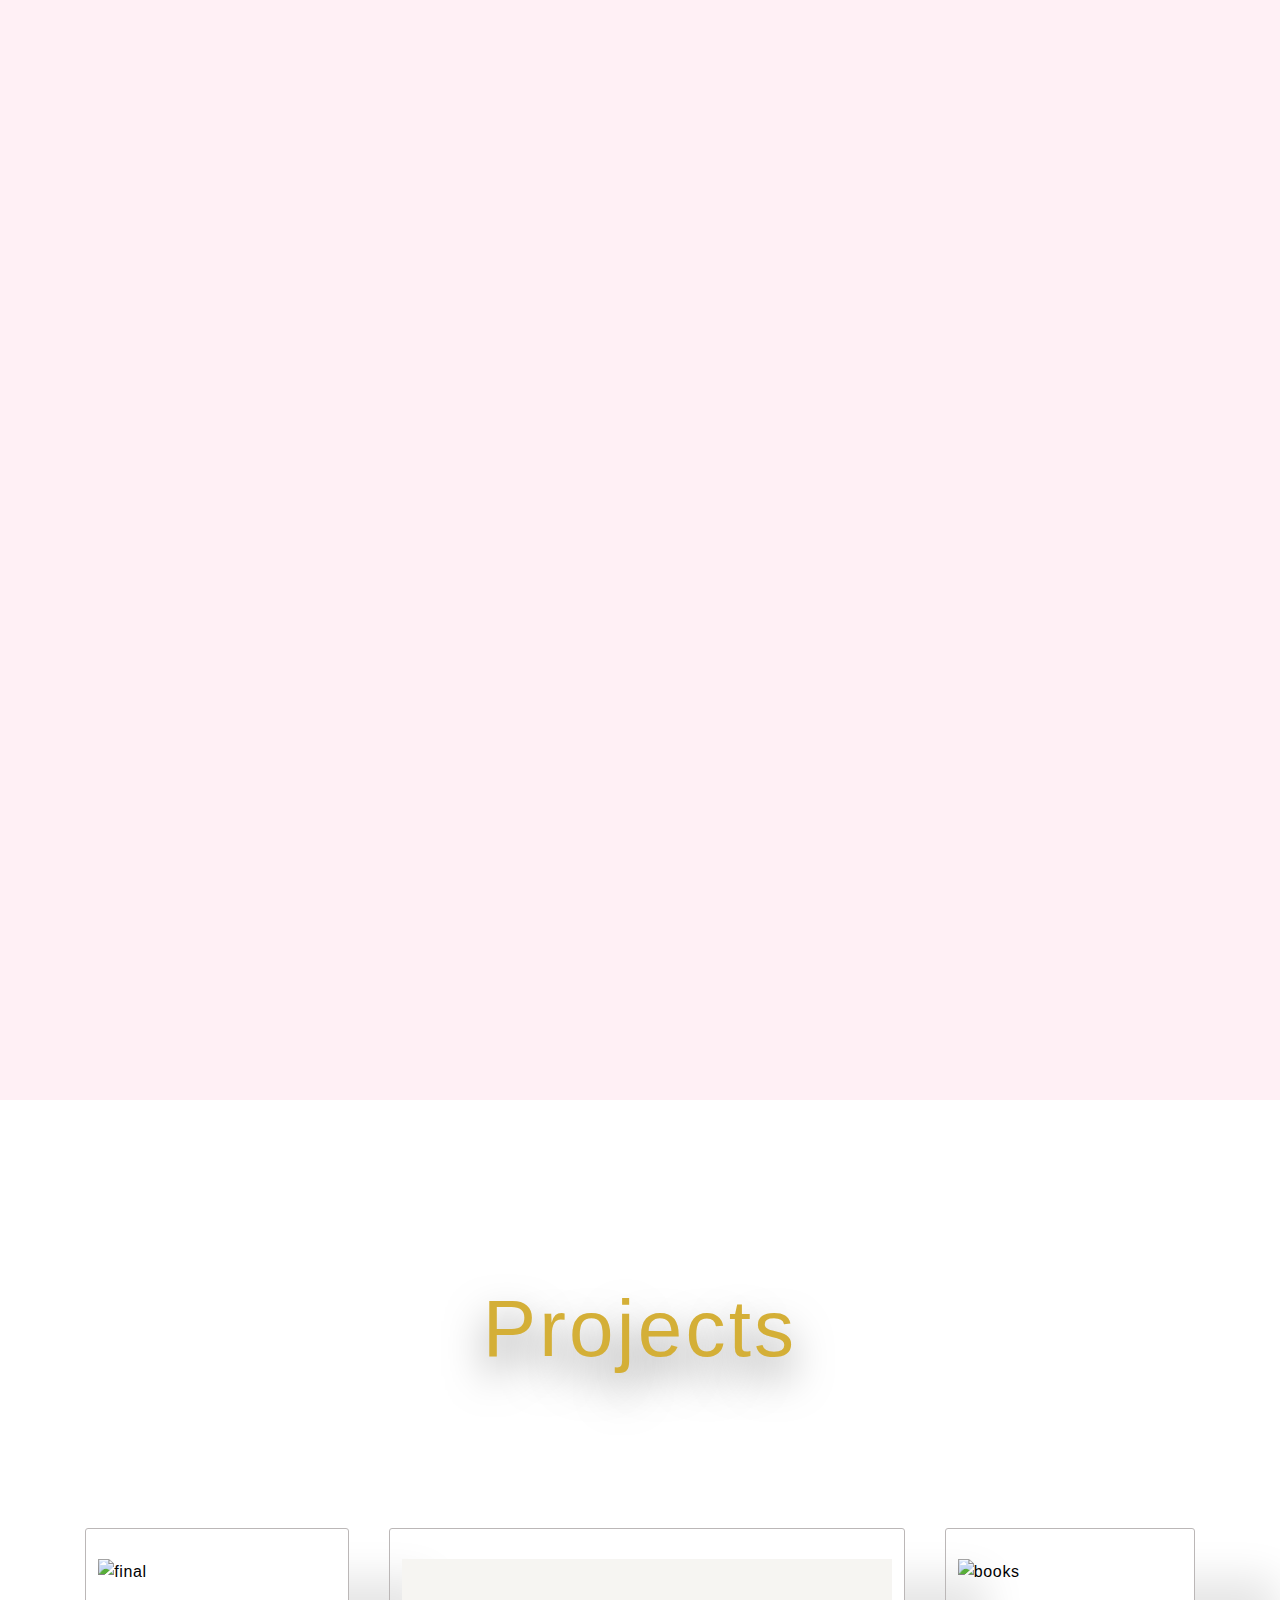
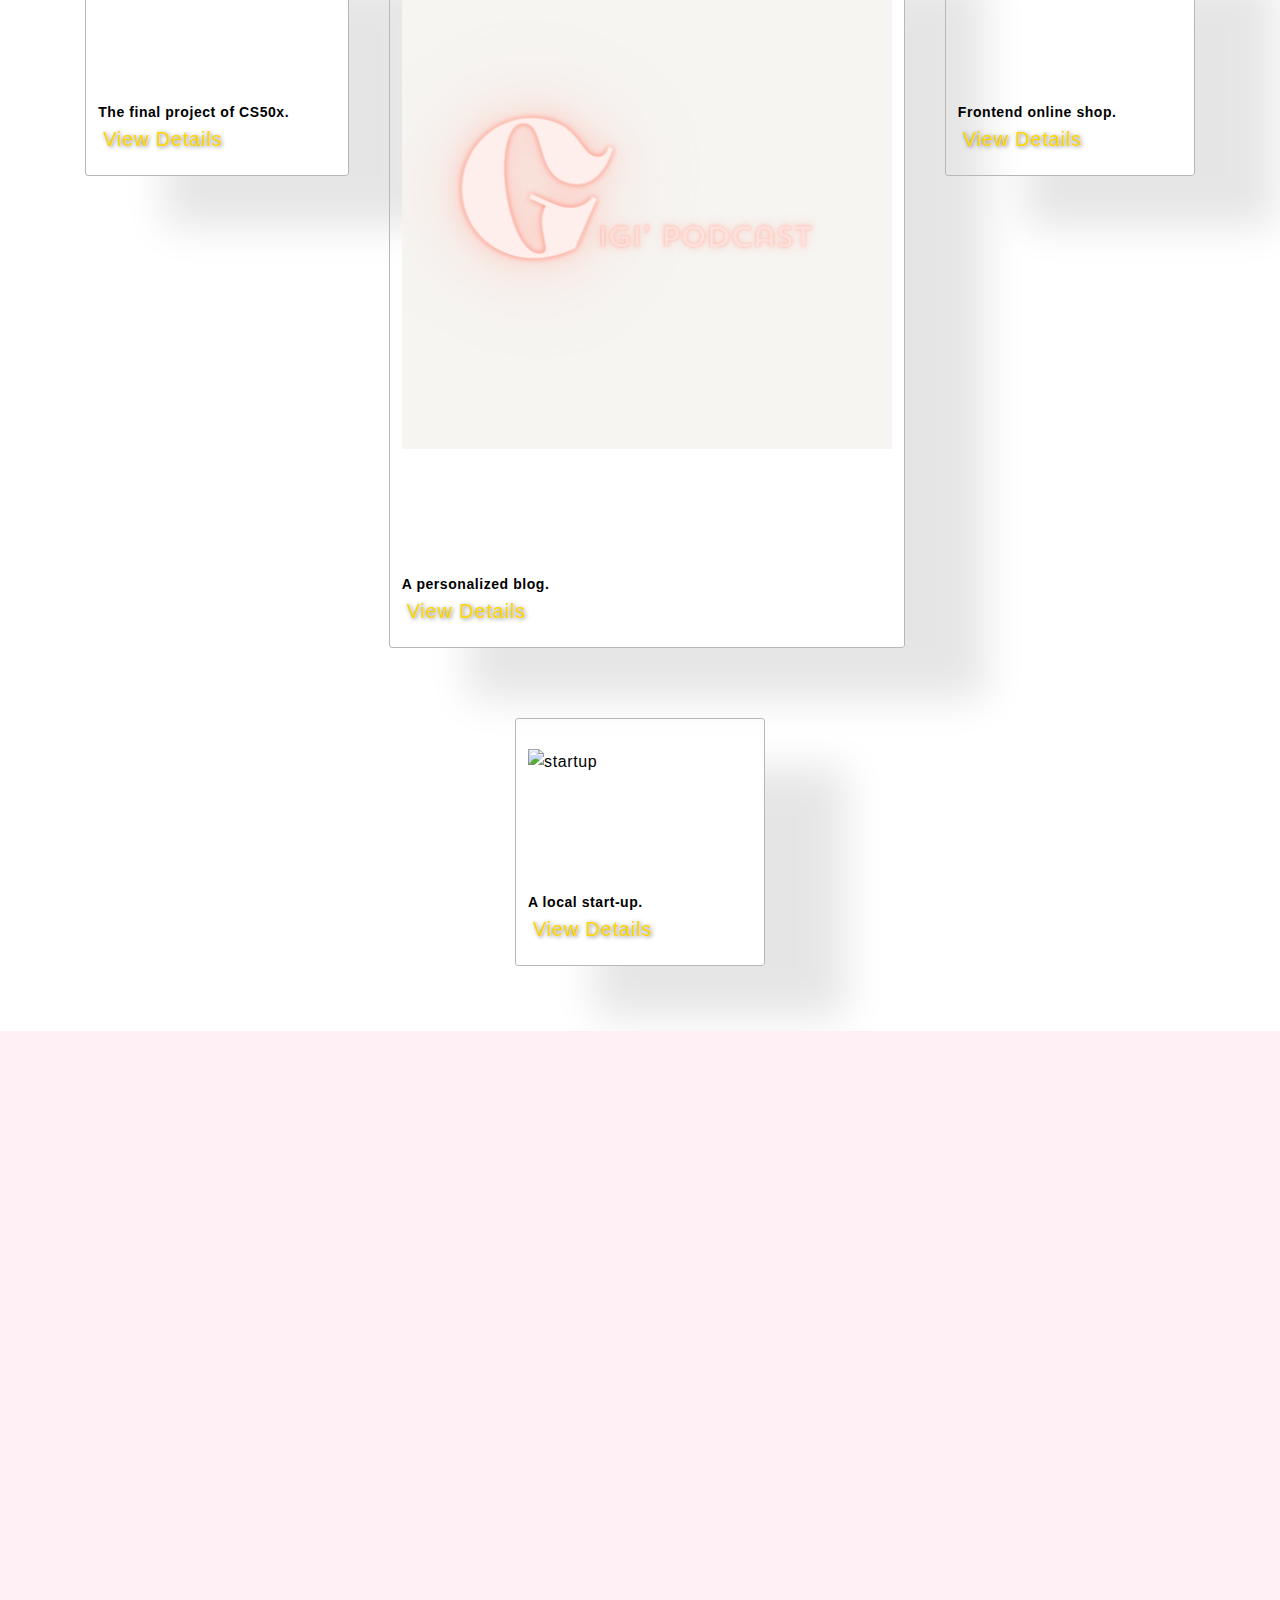
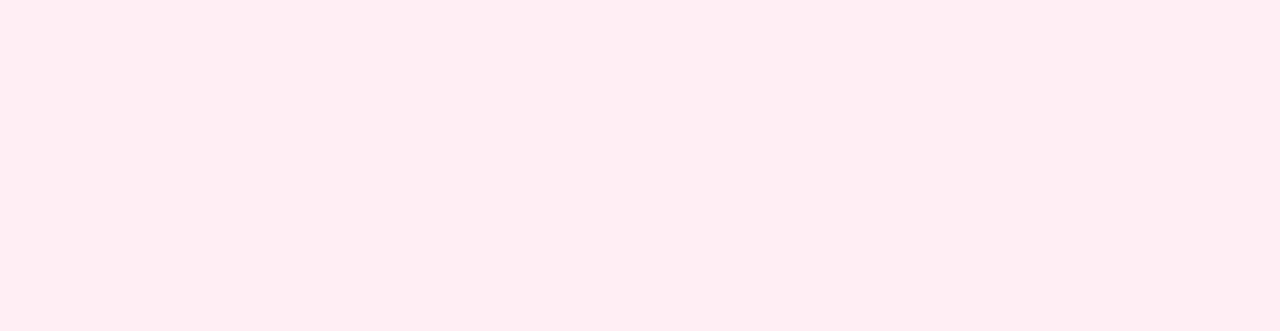
==== commit 884fbef8: "addition needed" ====
--- a/index.html
+++ b/index.html
@@ -5,6 +5,7 @@
     <meta name="viewport" content="initial-scale=1, width=device-width">
     <link rel="preconnect" href="https://fonts.googleapis.com">
     <link rel="preconnect" href="https://fonts.gstatic.com" crossorigin>
+    <link rel="stylesheet" href="path/to/font-awesome/css/all.min.css">
     <link href="https://fonts.googleapis.com/css2?family=Yatra+One&display=swap" rel="stylesheet">
     <link rel="stylesheet" href="https://cdnjs.cloudflare.com/ajax/libs/font-awesome/4.7.0/css/font-awesome.min.css">
     <script src="https://kit.fontawesome.com/528f354b3f.js" crossorigin="anonymous"></script>
@@ -57,34 +58,16 @@
       </div>
     </div>
     <!-- Main section -->
-    <div class="section top-section  " id="section1">
-      <div class="content-container content-theme-dark">
+    <div class="section bottom-section  js-scroll fade-in">
+      <div class="content-container content-theme-light">
         <div class="content-inner">
           <div class="content-center">
-            <div class="row justify-content-center">
-              <div class="loading">
-                <div class="col-12 text-center mb-2">
-                  <div class="intro">About me
-                  </div>
-                </div>
-                
-                <div class="lead">
-                  Hi! I’m a full-stack developer. I learned to code during my high school computer science major.
-                   Now, I find joy in transforming ideas into functional, beautiful websites and software. 
-                  </div>
-
-                <div class="col-12 text-center mt-4 mt-lg-5">
-                  <p>
-                    <a href="#section1">
-                      <span class="about hover-target">skills</span>
-                    </a>
-                    
-                    <span class="resume hover-target">
-                      <a href="#product2">Projects</a>
-                    </span>
-                  </p>
-                </div>
-              </div>
+            <!-- footer and social media section -->
+            <div class="footer">
+              <h5> About me</h5>
+             <p>
+              I’m a full-stack developer. I learned to code during my high school computer science major. Now, I find joy in transforming ideas into functional, beautiful websites and software.
+             </p>
             </div>
           </div>
         </div>
@@ -92,7 +75,35 @@
     </div>
 
     <!-- skill section -->
-   
+    <div class="section bottom-section  js-scroll fade-in">
+      <div class="content-container content-theme-light">
+        <div class="content-inner">
+          <div class="content-center">
+            <!-- footer and social media section -->
+            <div class="footer">
+              <div class="contact">
+                <p>Contact me</p>
+                <p>
+          
+                  <ul class="icon-list">
+                    <li><i class="devicon-database-plain"></i> </li>
+                    <li><i class="devicon-python-plain"></i> </li>
+                    <li><i class="devicon-html5-plain"></i> </li>
+                    <li><i class="devicon-javascript-plain"></i> </li>
+                    <li><i class="devicon-css3-plain"></i> </li>
+                    <li><i class="devicon-bootstrap-plain"></i> </li>
+                    <!-- For Figma, consider using a generic design icon -->
+                    <li><i class="devicon-github-plain"></i> </li>
+                </ul>
+               
+                </p>
+              </div>
+              
+            </div>
+          </div>
+        </div>
+      </div>
+    </div>
     <!-- project section -->
     <section id="product1" class="section-p1">
       <!-- Heading for the project section -->
--- a/styles.css
+++ b/styles.css
@@ -339,7 +339,7 @@
   /* main section */
 
   .content-theme-dark h1 {
-    color: #383837
+    color: #383837;
     padding: 10px;
     font-size: 50px;
     font-weight: 900;
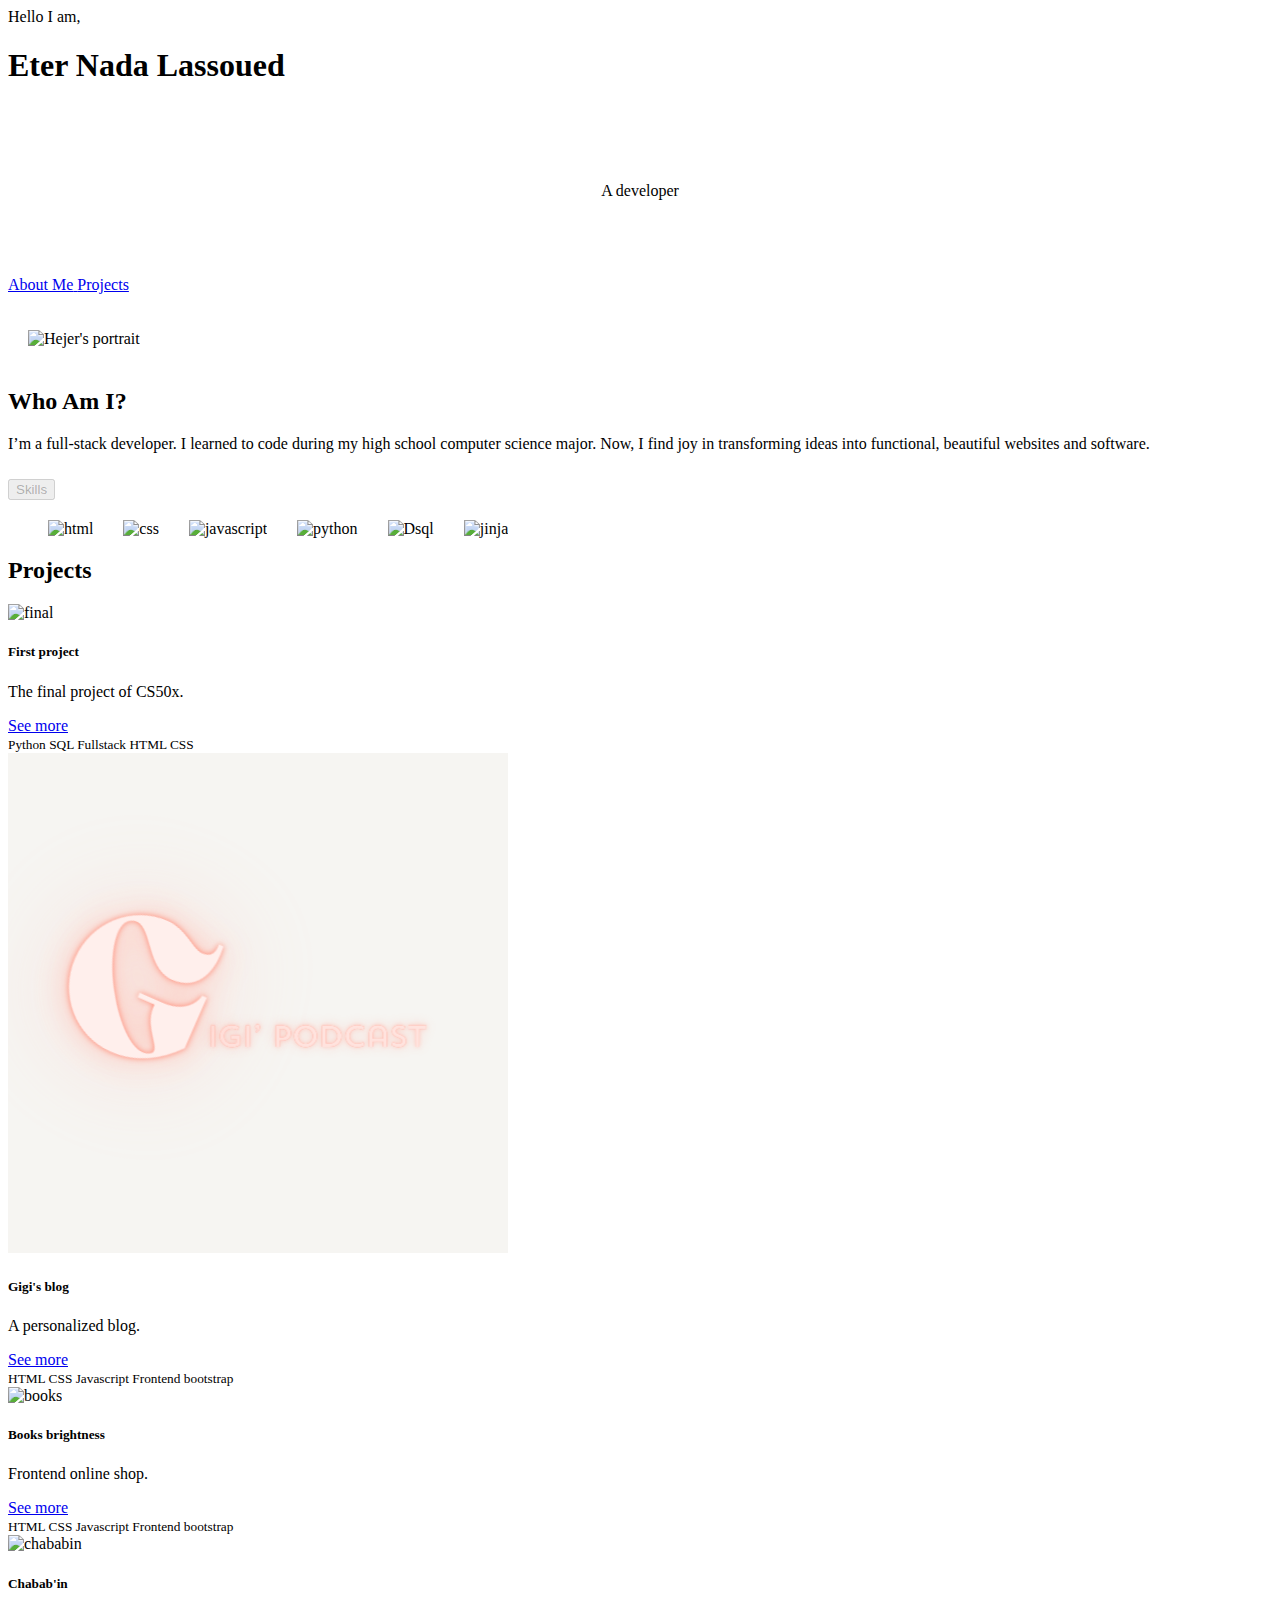
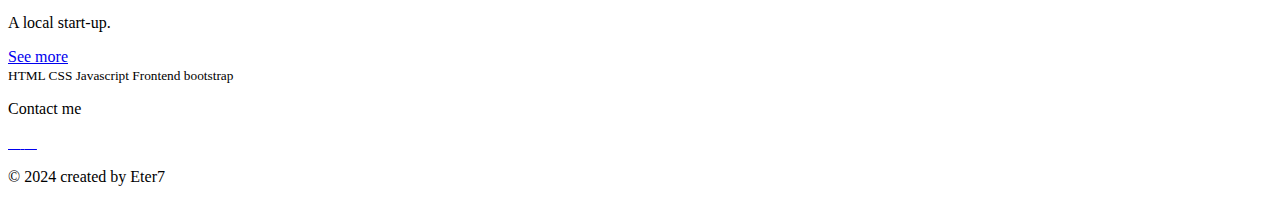
==== commit cba29cbc: "pic" ====
--- a/index.html
+++ b/index.html
@@ -5,27 +5,28 @@
     <meta name="viewport" content="initial-scale=1, width=device-width">
     <link rel="preconnect" href="https://fonts.googleapis.com">
     <link rel="preconnect" href="https://fonts.gstatic.com" crossorigin>
-    <link rel="stylesheet" href="path/to/font-awesome/css/all.min.css">
-    <link href="https://fonts.googleapis.com/css2?family=Yatra+One&display=swap" rel="stylesheet">
+    <link href="https://fonts.googleapis.com/css2?family=Kalnia:wght@100..700&display=swap" rel="stylesheet">
+    <link rel="stylesheet" href="https://cdn.jsdelivr.net/gh/livecanvas-team/ninjabootstrap/dist/css/bootstrap.min.css" media="all">
+    <script src="https://kit.fontawesome.com/528f354b3f.js" crossorigin="anonymous"></script>
+    <!-- http://getbootstrap.com/docs/5.1/ -->
     <link rel="stylesheet" href="https://cdnjs.cloudflare.com/ajax/libs/font-awesome/4.7.0/css/font-awesome.min.css">
-    <script src="https://kit.fontawesome.com/528f354b3f.js" crossorigin="anonymous"></script>
     <link href="https://cdn.jsdelivr.net/npm/bootstrap@5.1.3/dist/css/bootstrap.min.css" integrity="sha384-1BmE4kWBq78iYhFldvKuhfTAU6auU8tT94WrHftjDbrCEXSU1oBoqyl2QvZ6jIW3" rel="stylesheet">
     <script src="https://cdn.jsdelivr.net/npm/bootstrap@5.1.3/dist/js/bootstrap.bundle.min.js" integrity="sha384-ka7Sk0Gln4gmtz2MlQnikT1wXgYsOg+OMhuP+IlRH9sENBO0LRn5q+8nbTov4+1p"></script>
-    <link href="styles.css" rel="stylesheet">
-    <link rel="icon" href="logo2.png" type="image/x-icon">
+    <!-- Other meta tags and links... -->
+    <link href="/static/styles.css" rel="stylesheet">
+    <link rel="icon" href="/static/logo2.png" type="image/x-icon">
     <script src="https://ajax.googleapis.com/ajax/libs/jquery/3.7.1/jquery.min.js"></script>
   </head>
   <body>
     <!-- Main section -->
-    <!-- Main section -->
-    <div class="section top-section  " id="hero">
+    <div class="section top-section">
       <div class="content-container content-theme-dark">
         <div class="content-inner">
           <div class="content-center">
             <div class="row justify-content-center">
               <div class="loading">
                 <div class="col-12 text-center mb-2">
-                  <div class="intro">Hello <span>I am</span>
+                  <div class="intro">Hello <span>I am,</span>
                   </div>
                 </div>
                 <h1 class="col-12 text-center text-word">
@@ -45,9 +46,8 @@
                     <a href="#section1">
                       <span class="about hover-target">About Me</span>
                     </a>
-                    
                     <span class="resume hover-target">
-                      <a href="#product2">Projects</a>
+                      <a href="#section2">Projects</a>
                     </span>
                   </p>
                 </div>
@@ -57,111 +57,140 @@
         </div>
       </div>
     </div>
-    <!-- Main section -->
-    <div class="section bottom-section  js-scroll fade-in">
-      <div class="content-container content-theme-light">
-        <div class="content-inner">
-          <div class="content-center">
-            <!-- footer and social media section -->
-            <div class="footer">
-              <h5> About me</h5>
-             <p>
-              I’m a full-stack developer. I learned to code during my high school computer science major. Now, I find joy in transforming ideas into functional, beautiful websites and software.
-             </p>
-            </div>
-          </div>
-        </div>
-      </div>
-    </div>
-
-    <!-- skill section -->
-    <div class="section bottom-section  js-scroll fade-in">
-      <div class="content-container content-theme-light">
-        <div class="content-inner">
-          <div class="content-center">
-            <!-- footer and social media section -->
-            <div class="footer">
-              <div class="contact">
-                <p>Contact me</p>
-                <p>
-          
-                  <ul class="icon-list">
-                    <li><i class="devicon-database-plain"></i> </li>
-                    <li><i class="devicon-python-plain"></i> </li>
-                    <li><i class="devicon-html5-plain"></i> </li>
-                    <li><i class="devicon-javascript-plain"></i> </li>
-                    <li><i class="devicon-css3-plain"></i> </li>
-                    <li><i class="devicon-bootstrap-plain"></i> </li>
-                    <!-- For Figma, consider using a generic design icon -->
-                    <li><i class="devicon-github-plain"></i> </li>
-                </ul>
-               
-                </p>
-              </div>
-              
-            </div>
-          </div>
-        </div>
-      </div>
-    </div>
-    <!-- project section -->
-    <section id="product1" class="section-p1">
-      <!-- Heading for the project section -->
-      <div class="title-1">Projects</div>
-      <!-- Container for the  items -->
-      <div class="pro-container">
-        <div class="part">
-          <ul class="row">
-            <!-- Individual product item -->
-            <li class="col-xs-6 col-md-3">
-              <div class="pro">
-                <!-- Displaying the product cover image -->
-                <img src="booksbrightness/duck.webp" alt="final">
-                <!-- Details of the product -->
-                <div class="des">
-                  <span> Python Djanjo HTLM SQL CSS Bootstrap </span>
-                  <h5>The final project of CS50x.</h5>
-                  <a href="final.html" target="_blank">View Details </a>
-                </div>
-              </div>
-            </li>
-            <li class="col-xs-6 col-md-3">
-              <div class="pro">
-                <!-- Displaying the product cover image -->
-                <img src="booksbrightness/gigilogo.png" alt="gigi">
-                <!-- Details of the product -->
-                <div class="des">
-                  <span> HTLM javascript CSS Bootstrap </span>
-                  <h5>A personalized blog.</h5>
-                  <a href="gigi.html" target="_blank">View Details </a>
-                </div>
-              </div>
-            </li>
-            <li class="col-xs-6 col-md-3">
-              <div class="pro">
-                <!-- Displaying the product cover image -->
-                <img src="booksbrightness/b.png" alt="books">
-                <!-- Details of the product -->
-                <div class="des">
-                  <span> HTLM javascript CSS Bootstrap </span>
-                  <h5>Frontend online shop.</h5>
-                  <a href="booksbrightness.html" target="_blank">View Details </a>
-                </div>
-              </div>
-            </li>
-            <li class="col-xs-6 col-md-3">
-              <div class="pro">
-                <!-- Displaying the product cover image -->
-                <img src="booksbrightness/chababin.jpeg" alt="startup">
-                <!-- Details of the product -->
-                <div class="des">
-                  <span> HTLM javascript CSS Bootstrap </span>
-                  <h5>A local start-up.</h5>
-                  <a href="chababin.html" target="_blank">View Details </a>
-                </div>
-              </div>
-            </li>
-          </ul>
+    <!-- me  section -->
+    <section class="py-3 py-md-5" id="section1">
+      <div class="container">
+        <div class="row gy-3 gy-md-4 gy-lg-0 align-items-lg-center">
+          <div class="col-12 col-lg-6 col-xl-5">
+            <img class="img-fluid rounded" loading="lazy" src="icon/coder.jpeg" alt="Hejer's portrait" style="margin: 20px;">
+          </div>
+          <div class="col-12 col-lg-6 col-xl-7">
+            <div class="row justify-content-xl-center">
+              <div class="col-12 col-xl-11">
+                <h2 class="mb-3">Who Am I?</h2>
+                <p class="mb-5 fst-normal"> I’m a full-stack developer. I learned to code during my high school computer science major. Now, I find joy in transforming ideas into functional, beautiful websites and software. </p>
+                <div class="accordion" id="accordionPanelsStayOpenExample">
+                  <div class="accordion-item">
+                    <h2 class="accordion-header">
+                      <button class="accordion-button" type="button" data-bs-toggle="collapse" data-bs-target="#skills" aria-expanded="true" aria-controls="panelsStayOpen-collapseOne" disabled> Skills </button>
+                    </h2>
+                    <div id="skills" class="accordion-collapse collapse show">
+                      <div class="accordion-body">
+                        <section class="mb-4">
+                          <ul style="list-style-type: none; display: flex;   gap: 30px;  ">
+                            <li>
+                              <img src="/static/icon/html.png" alt="html" style="max-width:100%;height:auto;">
+                            </li>
+                            <li>
+                              <img src="/static/icon/css.png" alt="css" style="max-width:100%;height:auto;">
+                            </li>
+                            <li>
+                              <img src="/static/icon/js.png" alt="javascript" style="max-width:100%;height:auto;">
+                            </li>
+                            <li>
+                              <img src="/static/icon/python.png" alt="python" style="max-width:100%;height:auto;">
+                            </li>
+                            <li>
+                              <img src="/static/icon/sql.png" alt="Dsql" style="max-width:100%;height:auto;">
+                            </li>
+                            <li>
+                              <img src="/static/icon/jinja.png" alt="jinja" style="max-width:100%;height:auto;">
+                            </li>
+                          </ul>
+                        </section>
+                      </div>
+                    </div>
+                  </div>
+                </div>
+              </div>
+            </div>
+          </div>
+        </div>
+      </div>
+    </section>
+    <!-- projects section -->
+    <section class="py-3 py-md-5" id="section2">
+      <div class="container">
+        <div class="col-12 col-xl-11">
+          <h2 class="mb-3 text-center">Projects</h2>
+        </div>
+        <div class="row row-cols-1 row-cols-md-3 g-4">
+          <div class="col">
+            <div class="card h-100">
+              <img src="booksbrightness/duck.webp" class="card-img-top" alt="final">
+              <div class="card-body">
+                <h5 class="card-title">First project</h5>
+                <p class="card-text"> The final project of CS50x. </p>
+                <a href="final.html" class="btn btn-dark">See more</a>
+              </div>
+              <div class="card-footer">
+                <small class="text-body-secondary">
+                  <span class="badge rounded-pill text-bg-primary">Python</span>
+                  <span class="badge rounded-pill text-bg-secondary">SQL</span>
+                  <span class="badge rounded-pill text-bg-success">Fullstack</span>
+                  <span class="badge rounded-pill text-bg-danger">HTML</span>
+                  <span class="badge rounded-pill text-bg-warning">CSS</span>
+                </small>
+              </div>
+            </div>
+          </div>
+          <div class="col">
+            <div class="card h-100">
+              <img src="booksbrightness/gigilogo.png" class="card-img-top" alt="gigi">
+              <div class="card-body">
+                <h5 class="card-title">Gigi's blog</h5>
+                <p class="card-text"> A personalized blog. </p>
+                <a href="gigi.html" class="btn btn-dark">See more</a>
+              </div>
+              <div class="card-footer">
+                <small class="text-body-secondary">
+                  <span class="badge rounded-pill text-bg-danger">HTML</span>
+                  <span class="badge rounded-pill text-bg-warning">CSS</span>
+                  <span class="badge rounded-pill text-bg-info">Javascript</span>
+                  <span class="badge rounded-pill text-bg-light">Frontend</span>
+                  <span class="badge rounded-pill text-bg-dark">bootstrap</span>
+                </small>
+              </div>
+            </div>
+          </div>
+          <div class="col">
+            <div class="card h-100">
+              <img src="booksbrightness/b.png" class="card-img-top" alt="books">
+              <div class="card-body">
+                <h5 class="card-title">Books brightness</h5>
+                <p class="card-text"> Frontend online shop. </p>
+                <a href="booksbrightness.html" class="btn btn-dark">See more</a>
+              </div>
+              <div class="card-footer">
+                <small class="text-body-secondary">
+                  <span class="badge rounded-pill text-bg-danger">HTML</span>
+                  <span class="badge rounded-pill text-bg-warning">CSS</span>
+                  <span class="badge rounded-pill text-bg-info">Javascript</span>
+                  <span class="badge rounded-pill text-bg-light">Frontend</span>
+                  <span class="badge rounded-pill text-bg-dark">bootstrap</span>
+                </small>
+              </div>
+            </div>
+          </div>
+          <div class="col">
+            <div class="card h-100">
+              <img src="booksbrightness/chababin.jpeg" class="card-img-top" alt="chababin">
+              <div class="card-body">
+                <h5 class="card-title">Chabab'in</h5>
+                <p class="card-text"> A local start-up. </p>
+                <a href="chababin.html" class="btn btn-dark">See more</a>
+              </div>
+              <div class="card-footer">
+                <small class="text-body-secondary">
+                  <span class="badge rounded-pill text-bg-danger">HTML</span>
+                  <span class="badge rounded-pill text-bg-warning">CSS</span>
+                  <span class="badge rounded-pill text-bg-info">Javascript</span>
+                  <span class="badge rounded-pill text-bg-light">Frontend</span>
+                  <span class="badge rounded-pill text-bg-dark">bootstrap</span>
+                </small>
+              </div>
+            </div>
+          </div>
         </div>
       </div>
     </section>
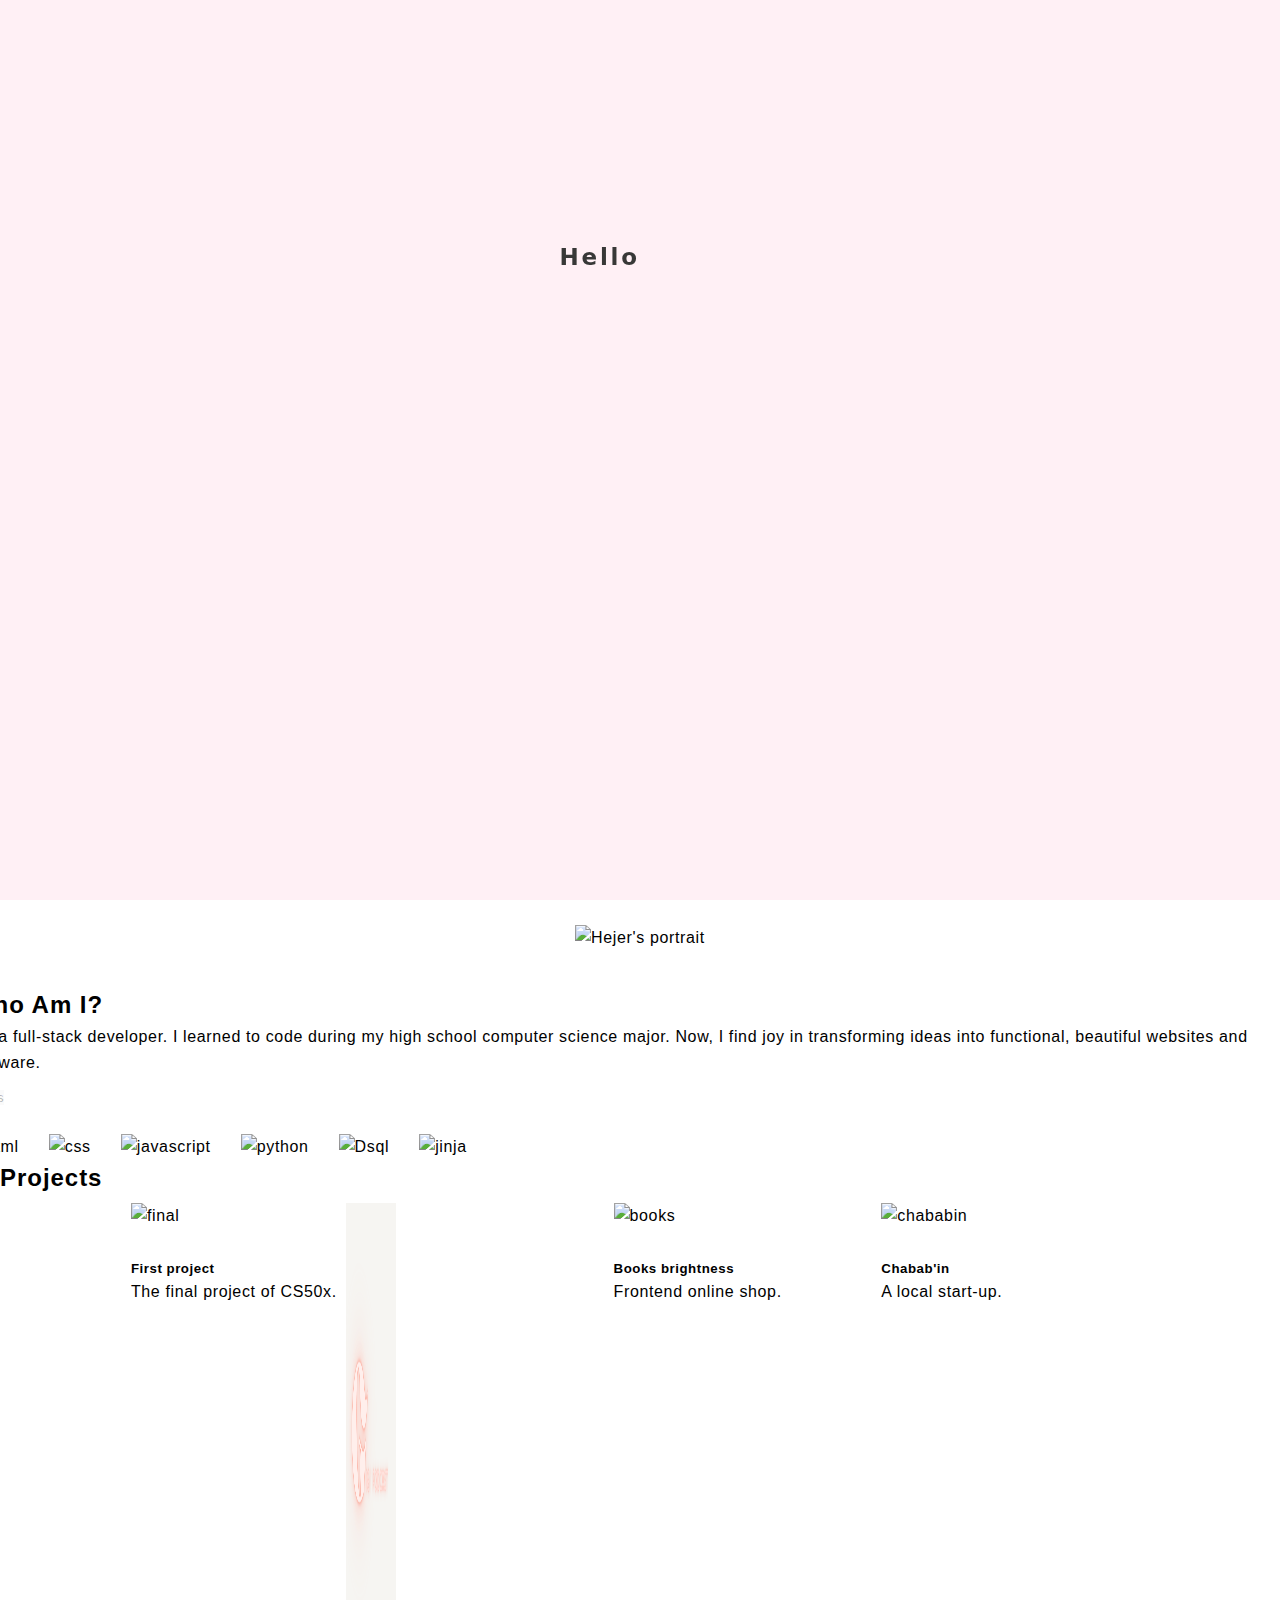
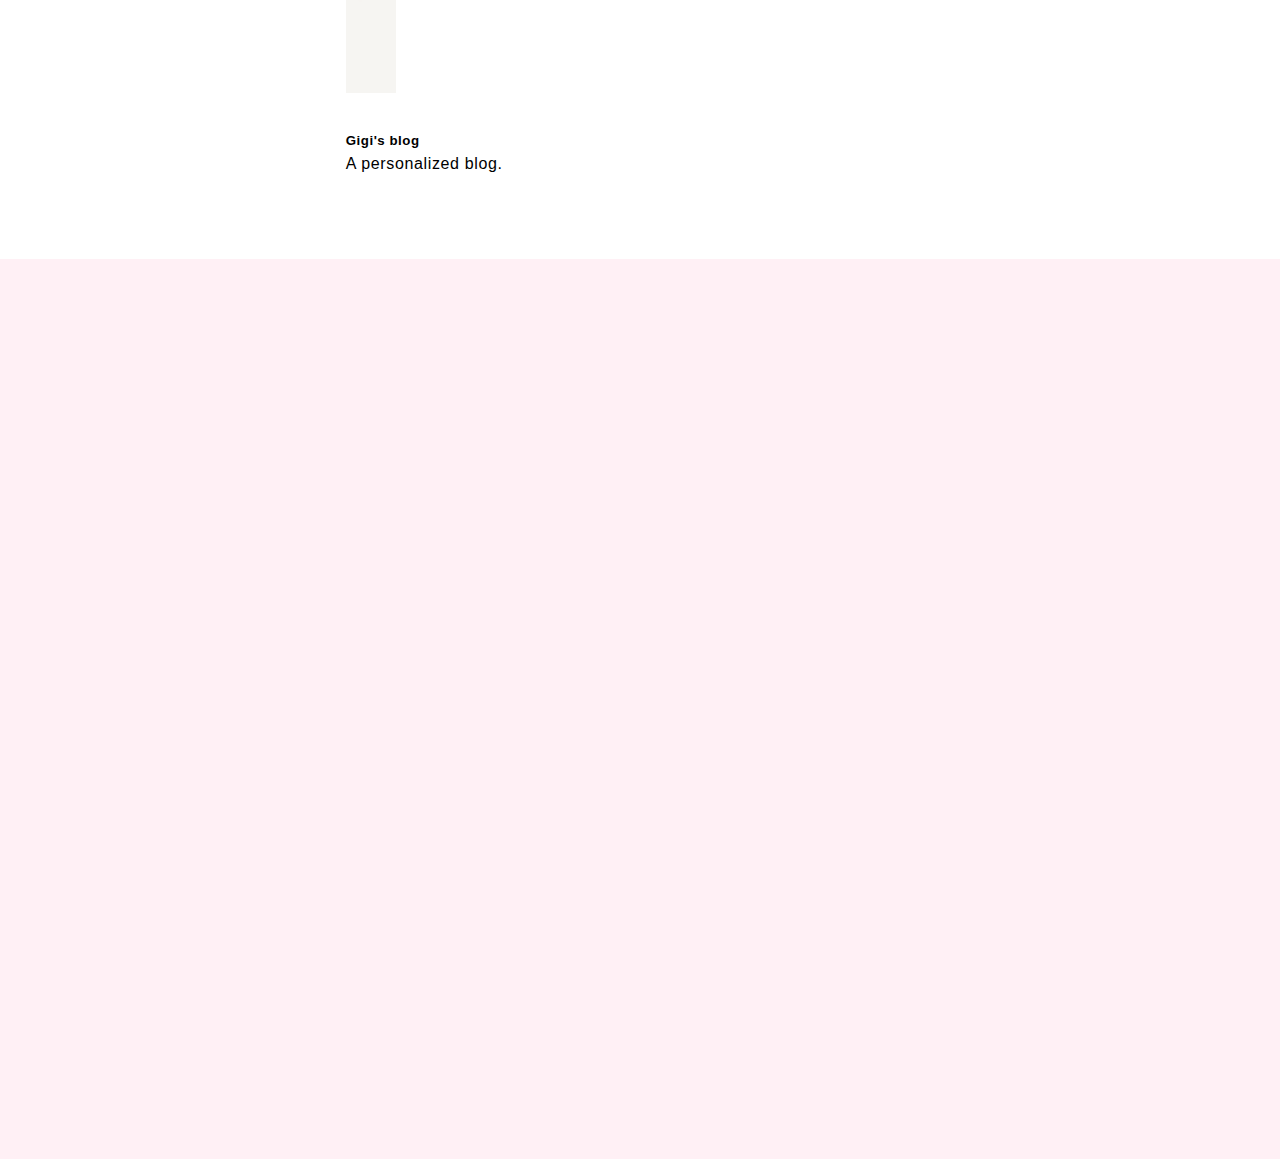
==== commit 3e616895: "Update index.html" ====
--- a/index.html
+++ b/index.html
@@ -13,7 +13,7 @@
     <link href="https://cdn.jsdelivr.net/npm/bootstrap@5.1.3/dist/css/bootstrap.min.css" integrity="sha384-1BmE4kWBq78iYhFldvKuhfTAU6auU8tT94WrHftjDbrCEXSU1oBoqyl2QvZ6jIW3" rel="stylesheet">
     <script src="https://cdn.jsdelivr.net/npm/bootstrap@5.1.3/dist/js/bootstrap.bundle.min.js" integrity="sha384-ka7Sk0Gln4gmtz2MlQnikT1wXgYsOg+OMhuP+IlRH9sENBO0LRn5q+8nbTov4+1p"></script>
     <!-- Other meta tags and links... -->
-    <link href="/static/styles.css" rel="stylesheet">
+    <link href="styles.css" rel="stylesheet">
     <link rel="icon" href="/static/logo2.png" type="image/x-icon">
     <script src="https://ajax.googleapis.com/ajax/libs/jquery/3.7.1/jquery.min.js"></script>
   </head>
@@ -79,22 +79,22 @@
                         <section class="mb-4">
                           <ul style="list-style-type: none; display: flex;   gap: 30px;  ">
                             <li>
-                              <img src="/static/icon/html.png" alt="html" style="max-width:100%;height:auto;">
-                            </li>
-                            <li>
-                              <img src="/static/icon/css.png" alt="css" style="max-width:100%;height:auto;">
-                            </li>
-                            <li>
-                              <img src="/static/icon/js.png" alt="javascript" style="max-width:100%;height:auto;">
-                            </li>
-                            <li>
-                              <img src="/static/icon/python.png" alt="python" style="max-width:100%;height:auto;">
-                            </li>
-                            <li>
-                              <img src="/static/icon/sql.png" alt="Dsql" style="max-width:100%;height:auto;">
-                            </li>
-                            <li>
-                              <img src="/static/icon/jinja.png" alt="jinja" style="max-width:100%;height:auto;">
+                              <img src="icon/html.png" alt="html" style="max-width:100%;height:auto;">
+                            </li>
+                            <li>
+                              <img src="icon/css.png" alt="css" style="max-width:100%;height:auto;">
+                            </li>
+                            <li>
+                              <img src="icon/js.png" alt="javascript" style="max-width:100%;height:auto;">
+                            </li>
+                            <li>
+                              <img src="icon/python.png" alt="python" style="max-width:100%;height:auto;">
+                            </li>
+                            <li>
+                              <img src="icon/sql.png" alt="Dsql" style="max-width:100%;height:auto;">
+                            </li>
+                            <li>
+                              <img src="icon/jinja.png" alt="jinja" style="max-width:100%;height:auto;">
                             </li>
                           </ul>
                         </section>
@@ -221,4 +221,4 @@
       </div>
     </div>
   </body>
-</html>+</html>
--- a/styles.css
+++ b/styles.css
@@ -0,0 +1,564 @@
+*,
+*:before,
+*:after {
+ box-sizing: border-box;
+ position: relative;
+ letter-spacing: 0.04em;
+ margin: 0;
+ padding: 0;
+ border: none;
+}
+html {
+    scroll-behavior: smooth;
+  }
+
+body {
+ font-family: "Poppins", sans-serif;
+
+ line-height: 1.6;
+
+ margin: 0;
+ background-image: #d8d6d6;
+
+ animation: gradient 10s 1 linear;
+ background-size: 200% 300%;
+ scroll-behavior: smooth;
+ overflow-y: auto;
+}
+
+a {
+  text-decoration: none;
+    color: white;
+ cursor: pointer;
+}
+a:hover {
+ text-decoration: none;
+}
+#hero{
+  background: linear-gradient(135deg, #852323 0%, #751b1b 100%);
+
+}
+/* projects*/
+.area {
+	width: 100%;
+	height: 199vh;
+	position: relative;
+	justify-content: center;
+	margin-top: 1em;
+	text-align: center;
+  }
+  .des a {
+	padding: 5px;
+	font-size: 20px;
+	font-weight: 400;
+	color: gold;
+	text-shadow: 1px 1px 4px rgba(0, 0, 0, 0.5); /* Horizontal offset, vertical offset, blur radius, and color */
+	text-decoration: none; /* Removes the underline */
+  }
+  .des a:hover {
+	color: darkgoldenrod; /* Darker shade of gold for hover effect */
+	transform: scale(1.05); /* Slightly increases the size */
+  }
+  /* Styling for title-1 */
+  .title-1 {
+	padding: 5px;
+	font-size: 80px;
+	font-weight: 400;
+	color: #d4af37;
+	text-shadow: 0 20px 40px rgba(0, 0, 0, 0.5);
+	position: relative;
+	justify-content: center;
+	margin-top: 2em;
+	text-align: center;
+  }
+  /* Styling for pro-container  and its parts*/
+  .pro-container {
+	padding-top: 10px;
+	align-items: center;
+	justify-content: center;
+	flex-wrap: wrap;
+	margin-top: 100px;
+	padding: 0 5px 20px 5px;
+  }
+  #product1 .part {
+	width: 100%;
+	min-width: 250px;
+	padding: 10px 12px;
+	margin: 15px 0;
+	height: fit-content;
+	box-sizing: border-box;
+  }
+  #product1 .pro {
+	width: 100%;
+	min-width: 250px;
+	padding: 10px 12px;
+	border: 0.5px solid rgb(187, 183, 183);
+	border-radius: 3px;
+	box-shadow: rgba(0, 0, 5, 0.1) 80px 50px 40px 1px;
+	margin: 15px 0;
+	transition: 0.2s ease;
+  }
+  #product1 .pro:hover {
+	box-shadow: 20px 20px 30px rgba(0, 0, 0, 0.6);
+  }
+  #product1 .pro img {
+	align-items: center;
+	justify-content: center;
+	width: 100%;
+	border-radius: 20px;
+  }
+  #product1 .part .col-xs-6 {
+	padding: 20px;
+  }
+  .row {
+	display: flex;
+	flex-wrap: wrap;
+	margin: -15px;
+	justify-content: center;
+  }
+
+  /* Styles image size */
+  .row img {
+	width: 50px;
+	height: 60vh;
+	padding-top: 20px;
+	padding-bottom: 30px;
+  }
+  span {
+	padding-top: 30px;
+	margin-bottom: 20px;
+  }
+  #product1 .pro .des {
+	text-align: start;
+	padding: 10px 0;
+  }
+  #product1 .pro .des span {
+	color: black;
+	font-size: 12px;
+  }
+  #product1 .pro .des h5 {
+	padding-top: 7px;
+	color: black;
+	font-size: 14px;
+  }
+
+  .col-xs-6 {
+	list-style-type: none;
+  }
+
+
+
+  /* hero section */
+  .text-word {
+    text-align: center;
+    color: #f0e68c;
+    font-size: 5vw;
+    line-height: 1;
+    font-weight: 900;
+  }
+  .intro,
+  .typed {
+    font-family: "Yatra One", system-ui;
+    letter-spacing: 3px;
+    font-size: 25px;
+    line-height: 1;
+    font-weight: 700;
+    text-align: center;
+    color: #383837;
+  }
+
+  /* text animation start */
+  svg text {
+    color: #ffa5d8;
+    font-size: 20px;
+    font-weight: 700;
+    letter-spacing: 5px;
+    stroke: #d4af37;
+    font-size: 25px;
+    font-weight: 700;
+    stroke-width: 3;
+
+    animation: textAnimate 5s infinite alternate;
+  }
+  @keyframes textAnimate {
+    0% {
+      stroke-dasharray: 0 50%;
+      stroke-dashoffset: 20%;
+      fill: hsl(203, 65, 84);
+    }
+
+    100% {
+      stroke-dasharray: 50% 0;
+      stroke-dashoffstet: -20%;
+      fill: hsla(189, 68%, 75%, 0%);
+    }
+  }
+
+  /* loading animation start */
+  .loading {
+    transform: scale(0.92);
+    animation: scale 3s forwards cubic-bezier(0.5, 1, 0.89, 1);
+  }
+  @keyframes scale {
+    100% {
+      transform: scale(1);
+    }
+  }
+
+  span {
+    display: inline-block;
+    opacity: 0;
+  }
+  span:nth-child(1) {
+    animation: fade-in 0.8s 0.1s forwards cubic-bezier(0.11, 0, 0.5, 0);
+  }
+  span:nth-child(2) {
+    animation: fade-in 0.8s 0.2s forwards cubic-bezier(0.11, 0, 0.5, 0);
+  }
+  span:nth-child(3) {
+    animation: fade-in 0.8s 0.3s forwards cubic-bezier(0.11, 0, 0.5, 0);
+  }
+  span:nth-child(4) {
+    animation: fade-in 0.8s 0.4s forwards cubic-bezier(0.11, 0, 0.5, 0);
+  }
+  span:nth-child(5) {
+    animation: fade-in 0.8s 0.5s forwards cubic-bezier(0.11, 0, 0.5, 0);
+  }
+  @keyframes fade-in {
+    100% {
+      opacity: 1;
+      filter: blur(0);
+    }
+  }
+  /*end animation*/
+
+  /* paragraph design*/
+  .top-section p {
+    text-align: center;
+    font-size: 15px;
+    line-height: 20px;
+    font-weight: 500;
+    color: #383837;
+    letter-spacing: 1px;
+  }
+  .top-section p span {
+    font-family: "Yatra One", system-ui;
+    margin-left: 15px;
+    margin-right: 15px;
+    position: relative;
+    display: inline-block;
+    cursor: pointer;
+    padding-bottom: 35px;
+  }
+  .top-section p span:before {
+    position: absolute;
+    content: "";
+    bottom: 10px;
+    left: 50%;
+    height: 30px;
+    width: 30px;
+    margin-left: -15px;
+    z-index: -1;
+    background-repeat: no-repeat;
+    background-position: center;
+    background-size: 30px 30px;
+    background-image: url("http://www.ivang-design.com/svg-load/portfolio/down.svg");
+    opacity: 0.2;
+    -webkit-transition: all 200ms linear;
+    transition: all 200ms linear;
+  }
+  .top-section p span:hover:before {
+    opacity: 1;
+    bottom: 5px;
+  }
+
+/* position */
+  .top-section {
+    position: absolute;
+    width: 100%;
+    left: 0;
+    top: 50%;
+  }
+
+
+  /* main Section */
+  .section {
+    height: 100vh;
+    min-height: 500px;
+    position: relative;
+  }
+
+  /* Containers */
+  .content-container {
+    position: absolute;
+    top: 0;
+    right: 0;
+    bottom: 0;
+    left: 0;
+    z-index: 2;
+    clip: rect(auto, auto, auto, auto);
+    pointer-events: none;
+  }
+  .content-inner {
+    position: fixed;
+    top: 0;
+    left: 0;
+    right: 0;
+    height: 100%;
+    padding: 0;
+    z-index: 99;
+    -webkit-transform: translateZ(0);
+    transform: translateZ(0);
+    -webkit-backface-visibility: hidden;
+    backface-visibility: hidden;
+    will-change: transform;
+    -webkit-perspective: 1000;
+    perspective: 1000;
+    pointer-events: all;
+  }
+  .content-center {
+    height: 100%;
+    display: flex;
+    align-items: center;
+    justify-content: center;
+    flex-direction: column;
+  }
+
+
+  /* Aesthetics */
+  .top-section {
+    background: #fff0f5;
+  }
+  .bottom-section {
+    background: #fff0f5;
+  }
+  .content-theme-neutral {
+    background: #fff0f5;
+  }
+
+  /* main section */
+
+  .content-theme-dark h1 {
+    color: #383837;
+    padding: 10px;
+    font-size: 50px;
+    font-weight: 900;
+    text-transform: uppercase;
+    text-align: center;
+    animation: moving-border 5s infinite;
+    
+  }
+
+  .content-theme-dark p {
+    color: #fea98d;
+  }
+
+/* light themed */
+/* title */
+  .content-theme-light h1 {
+    padding: 20px;
+    font-size: 100px;
+    font-weight: 200;
+    color: #d4af37;
+    
+  }
+  /* paragraph*/
+  .content-theme-light p {
+  
+    padding: 10px;
+    color: #1b1b1b;
+    
+   
+    font-weight: 300;
+    line-height: 23px;
+  }
+
+  /* neutral themed */
+
+  .content-theme-neutral h1 {
+    color: #f4583a;
+    font-size: 55px;
+    font-weight: 200;
+  }
+
+  .content-theme-neutral p {
+    padding: 10px;
+    color: #1b1b1b;
+ 
+    font-weight: 300;
+    line-height: 23px;
+  }
+
+
+  /* scrolling effects  */
+
+  .js-scroll {
+      transition: opacity 500ms;
+  }
+
+  .js-scroll.scrolled {
+    opacity: 1;
+  }
+  .scrolled.fade-in {
+    animation: fade-in 1s ease-in-out both;
+  }
+
+  /* project section */
+
+  img {
+    width: 100%;
+    height: auto;
+  }
+
+
+  /* Here we go */
+
+  .portfolio {
+    width: 350px;
+    margin: 50px auto;
+
+    display: grid;
+    grid-gap: 15px;
+  }
+
+  .portfolio-item {
+    position: relative;
+    object-fit: cover;
+    width: 100%;
+    height: 100%;
+  }
+
+  /* footer */
+
+  .footer {
+    text-align: center;
+    padding: 0.9rem 0;
+  }
+
+  .copyright {
+    font-weight: 100;
+    font-size: 0.75rem;
+    margin: 0.25rem 0;
+    color: #c0c0cb;
+  }
+  .contact {
+    font-weight: 700;
+    font-size: 30px;
+    margin: 0.25rem 0;
+    color: #c0c0cb;
+    text-transform: uppercase;
+  }
+  .contact i {
+    margin: 0 10px;
+  }
+  .footer a {
+    text-decoration: none;
+    color: inherit;
+  }
+  .fa-brands.fa-linkedin {
+    font-size: 32px;
+    transition: color 0.3s, transform 0.3s;
+  }
+  .fa-brands.fa-linkedin:hover {
+    color: #3b5998; /* Facebook's brand color */
+    transform: scale(1.1); /* Slightly increase the icon size */
+  }
+  .fa-brands.fa-github {
+    font-size: 32px;
+    transition: color 0.3s, transform 0.3s;
+  }
+  .fa-brands.fa-github:hover {
+    color: black; /* Facebook's brand color */
+    transform: scale(1.1); /* Slightly increase the icon size */
+  }
+
+  /* footer end */
+
+  /* scrolling effects */
+  @keyframes fade-in {
+    0% {
+      opacity: 0;
+    }
+    100% {
+      opacity: 1;
+    }
+  }
+
+/* Responsive adjustments */
+
+  @media (max-width: 1200px) {
+    .content-theme-dark h1 {
+      font-size: 40px;
+    }
+    .content-theme-light h1 {
+      font-size: 80px;
+    }
+    .content-theme-neutral h1 {
+      font-size: 45px;
+    }
+    .container .box {
+      width: 250px;
+      height: 250px;
+    }
+  }
+
+  @media (max-width: 992px) {
+    .content-theme-dark h1 {
+      font-size: 30px;
+    }
+    .content-theme-light h1 {
+      font-size: 60px;
+    }
+    .content-theme-neutral h1 {
+      font-size: 35px;
+    }
+    .container .box {
+      width: 200px;
+      height: 200px;
+    }
+  }
+
+  @media (max-width: 768px) {
+    .content-theme-dark h1 {
+      font-size: 20px;
+    }
+    .content-theme-dark p {
+      color: #ff7f50;
+    }
+    .content-theme-light h1 {
+      font-size: 40px;
+    }
+    .content-theme-light p {
+      color: #696969;
+    }
+    .content-theme-neutral h1 {
+      font-size: 25px;
+    }
+    .container .box {
+      width: 200px;
+      height: 200px;
+    }
+  }
+
+  @media (min-width: 750px) {
+    .portfolio {
+      width: 710px;
+      margin: 50px auto;
+
+      grid-template-columns: repeat(2, 1fr);
+      grid-template-rows: 1fr;
+    }
+
+    .medium {
+      grid-row: span 1;
+    }
+
+    .large {
+      grid-row: span 2;
+    }
+
+    .wide {
+      grid-column: span 2;
+      grid-row: span 1;
+    }
+  }
